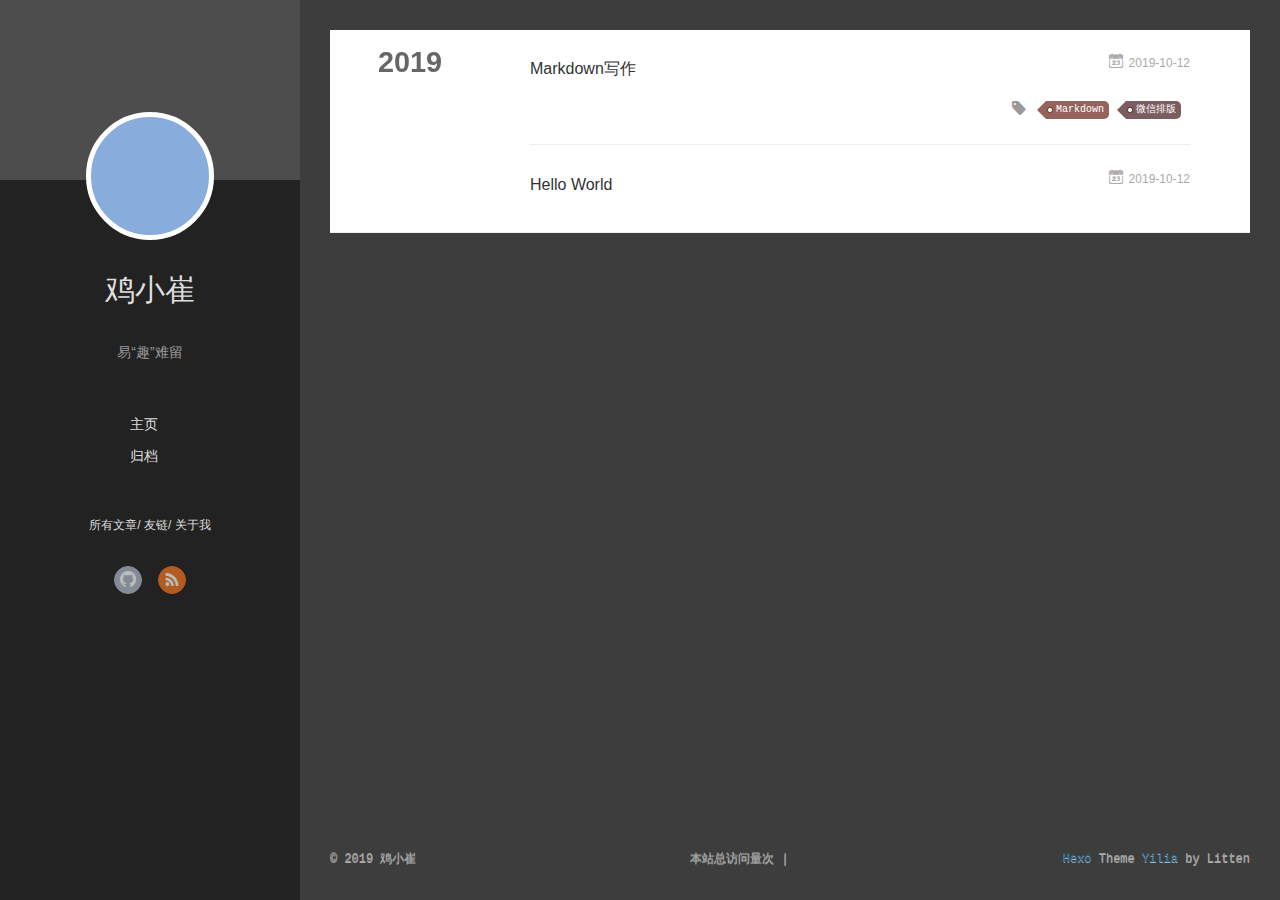
==== archives/index.html @ 3b6b0935 "Site updated: 2019-10-13 18:03:36" ====
<!DOCTYPE html>
<html>
<head><meta name="generator" content="Hexo 3.9.0">
  <meta charset="utf-8">
  
  <meta name="renderer" content="webkit">
  <meta http-equiv="X-UA-Compatible" content="IE=edge">
  <link rel="dns-prefetch" href="//xiaoji.me">
  <title>Archives | 鸡小崔&#39;s Blog</title>
  <meta name="viewport" content="width=device-width, initial-scale=1, maximum-scale=1">
  <meta name="description" content="暂无">
<meta name="keywords" content="暂无">
<meta property="og:type" content="website">
<meta property="og:title" content="鸡小崔&#39;s Blog">
<meta property="og:url" content="//xiaoji.me/archives/index.html">
<meta property="og:site_name" content="鸡小崔&#39;s Blog">
<meta property="og:description" content="暂无">
<meta property="og:locale" content="default">
<meta name="twitter:card" content="summary">
<meta name="twitter:title" content="鸡小崔&#39;s Blog">
<meta name="twitter:description" content="暂无">
  
    <link rel="alternative" href="/atom.xml" title="鸡小崔&#39;s Blog" type="application/atom+xml">
  
  
    <link rel="icon" href="/favicon.png">
  
  <link rel="stylesheet" type="text/css" href="/./main.0cf68a.css">
  <style type="text/css">
  
    #container.show {
      background: linear-gradient(45deg,#dedede,#222);
    }
  </style>
  

  

</head>
</html>
<body>
  <div id="container" q-class="show:isCtnShow">
    <canvas id="anm-canvas" class="anm-canvas"></canvas>
    <div class="left-col" q-class="show:isShow">
      
<div class="overlay" style="background: #4d4d4d"></div>
<div class="intrude-less">
	<header id="header" class="inner">
		<a href="/" class="profilepic">
			<img src="" class="js-avatar">
		</a>
		<hgroup>
		  <h1 class="header-author"><a href="/">鸡小崔</a></h1>
		</hgroup>
		
		<p class="header-subtitle">易“趣”难留</p>
		

		<nav class="header-menu">
			<ul>
			
				<li><a href="/">主页</a></li>
	        
				<li><a href="/archives/index.html">归档</a></li>
	        
			</ul>
		</nav>
		<nav class="header-smart-menu">
    		
    			
    			<a q-on="click: openSlider(e, 'innerArchive')" href="javascript:void(0)">所有文章</a>
    			
            
    			
    			<a q-on="click: openSlider(e, 'friends')" href="javascript:void(0)">友链</a>
    			
            
    			
    			<a q-on="click: openSlider(e, 'aboutme')" href="javascript:void(0)">关于我</a>
    			
            
		</nav>
		<nav class="header-nav">
			<div class="social">
				
					<a class="github" target="_blank" href="#" title="github"><i class="icon-github"></i></a>
		        
					<a class="rss" target="_blank" href="#" title="rss"><i class="icon-rss"></i></a>
		        
			</div>
		</nav>
	</header>		
</div>

    </div>
    <div class="mid-col" q-class="show:isShow,hide:isShow|isFalse">
      
<nav id="mobile-nav">
  	<div class="overlay js-overlay" style="background: #4d4d4d"></div>
	<div class="btnctn js-mobile-btnctn">
  		<div class="slider-trigger list" q-on="click: openSlider(e)"><i class="icon icon-sort"></i></div>
	</div>
	<div class="intrude-less">
		<header id="header" class="inner">
			<div class="profilepic">
				<img src="" class="js-avatar">
			</div>
			<hgroup>
			  <h1 class="header-author js-header-author">鸡小崔</h1>
			</hgroup>
			
			<p class="header-subtitle"><i class="icon icon-quo-left"></i>易“趣”难留<i class="icon icon-quo-right"></i></p>
			
			
			
				
			
				
			
			
			
			<nav class="header-nav">
				<div class="social">
					
						<a class="github" target="_blank" href="#" title="github"><i class="icon-github"></i></a>
			        
						<a class="rss" target="_blank" href="#" title="rss"><i class="icon-rss"></i></a>
			        
				</div>
			</nav>

			<nav class="header-menu js-header-menu">
				<ul style="width: 50%">
				
				
					<li style="width: 50%"><a href="/">主页</a></li>
		        
					<li style="width: 50%"><a href="/archives/index.html">归档</a></li>
		        
				</ul>
			</nav>
		</header>				
	</div>
	<div class="mobile-mask" style="display:none" q-show="isShow"></div>
</nav>

      <div id="wrapper" class="body-wrap">
        <div class="menu-l">
          <div class="canvas-wrap">
            <canvas data-colors="#eaeaea" data-sectionHeight="100" data-contentId="js-content" id="myCanvas1" class="anm-canvas"></canvas>
          </div>
          <div id="js-content" class="content-ll">
            
  
  
    
    
      
      
      <section class="archives-wrap">
        <div class="archive-year-wrap">
          <a href="/archives/2019" class="archive-year">2019</a>
        </div>
        <div class="archives">
    
    <article class="archive-article archive-type-post">
  <div class="archive-article-inner">
    <header class="archive-article-header">
      	<div class="article-meta">
	      	
<a href="/2019/10/12/Markdown写作/" class="archive-article-date">
  	<time datetime="2019-10-12T04:28:32.000Z" itemprop="datePublished"><i class="icon-calendar icon"></i>2019-10-12</time>
</a>
        </div>
    	 
  
    <h1 itemprop="name">
      <a class="archive-article-title" href="/2019/10/12/Markdown写作/">Markdown写作</a>
    </h1>
  

        <div class="article-info info-on-right">
          
	<div class="article-tag tagcloud">
		<i class="icon-price-tags icon"></i>
		<ul class="article-tag-list">
			 
        		<li class="article-tag-list-item">
        			<a href="javascript:void(0)" class="js-tag article-tag-list-link color4">Markdown</a>
        		</li>
      		 
        		<li class="article-tag-list-item">
        			<a href="javascript:void(0)" class="js-tag article-tag-list-link color5">微信排版</a>
        		</li>
      		
		</ul>
	</div>

          

        </div>
        <div class="clearfix"></div>
    </header>
  </div>
</article>
  
    
    
    <article class="archive-article archive-type-post">
  <div class="archive-article-inner">
    <header class="archive-article-header">
      	<div class="article-meta">
	      	
<a href="/2019/10/12/hello-world/" class="archive-article-date">
  	<time datetime="2019-10-12T03:59:13.457Z" itemprop="datePublished"><i class="icon-calendar icon"></i>2019-10-12</time>
</a>
        </div>
    	 
  
    <h1 itemprop="name">
      <a class="archive-article-title" href="/2019/10/12/hello-world/">Hello World</a>
    </h1>
  

        <div class="article-info info-on-right">
          
          

        </div>
        <div class="clearfix"></div>
    </header>
  </div>
</article>
  
  
    </div></section>
  

    


          </div>
        </div>
      </div>
      <footer id="footer">
  <div class="outer">
    <div id="footer-info">
    	<div class="footer-left">
    		&copy; 2019 鸡小崔
    	</div>
      	<div class="footer-right">
      		<a href="http://hexo.io/" target="_blank">Hexo</a>  Theme <a href="https://github.com/litten/hexo-theme-yilia" target="_blank">Yilia</a> by Litten
      	</div>
    </div>
  </div>
  
        <!-- 不蒜子统计 -->
        <span id="busuanzi_container_site_pv">
                本站总访问量<span id="busuanzi_value_site_pv"></span>次
        </span>
        <span class="post-meta-divider">|</span>
        <span id="busuanzi_container_site_uv" style='display:none'>
                本站访客数<span id="busuanzi_value_site_uv"></span>人
        </span>
        <script async src="//busuanzi.ibruce.info/busuanzi/2.3/busuanzi.pure.mini.js"></script>
  
</footer>


    </div>
    <script>
	var yiliaConfig = {
		mathjax: ture,
		isHome: false,
		isPost: false,
		isArchive: true,
		isTag: false,
		isCategory: false,
		open_in_new: false,
		toc_hide_index: true,
		root: "/",
		innerArchive: true,
		showTags: false
	}
</script>

<script>!function(t){function n(e){if(r[e])return r[e].exports;var i=r[e]={exports:{},id:e,loaded:!1};return t[e].call(i.exports,i,i.exports,n),i.loaded=!0,i.exports}var r={};n.m=t,n.c=r,n.p="./",n(0)}([function(t,n,r){r(195),t.exports=r(191)},function(t,n,r){var e=r(3),i=r(52),o=r(27),u=r(28),c=r(53),f="prototype",a=function(t,n,r){var s,l,h,v,p=t&a.F,d=t&a.G,y=t&a.S,g=t&a.P,b=t&a.B,m=d?e:y?e[n]||(e[n]={}):(e[n]||{})[f],x=d?i:i[n]||(i[n]={}),w=x[f]||(x[f]={});d&&(r=n);for(s in r)l=!p&&m&&void 0!==m[s],h=(l?m:r)[s],v=b&&l?c(h,e):g&&"function"==typeof h?c(Function.call,h):h,m&&u(m,s,h,t&a.U),x[s]!=h&&o(x,s,v),g&&w[s]!=h&&(w[s]=h)};e.core=i,a.F=1,a.G=2,a.S=4,a.P=8,a.B=16,a.W=32,a.U=64,a.R=128,t.exports=a},function(t,n,r){var e=r(6);t.exports=function(t){if(!e(t))throw TypeError(t+" is not an object!");return t}},function(t,n){var r=t.exports="undefined"!=typeof window&&window.Math==Math?window:"undefined"!=typeof self&&self.Math==Math?self:Function("return this")();"number"==typeof __g&&(__g=r)},function(t,n){t.exports=function(t){try{return!!t()}catch(t){return!0}}},function(t,n){var r=t.exports="undefined"!=typeof window&&window.Math==Math?window:"undefined"!=typeof self&&self.Math==Math?self:Function("return this")();"number"==typeof __g&&(__g=r)},function(t,n){t.exports=function(t){return"object"==typeof t?null!==t:"function"==typeof t}},function(t,n,r){var e=r(126)("wks"),i=r(76),o=r(3).Symbol,u="function"==typeof o;(t.exports=function(t){return e[t]||(e[t]=u&&o[t]||(u?o:i)("Symbol."+t))}).store=e},function(t,n){var r={}.hasOwnProperty;t.exports=function(t,n){return r.call(t,n)}},function(t,n,r){var e=r(94),i=r(33);t.exports=function(t){return e(i(t))}},function(t,n,r){t.exports=!r(4)(function(){return 7!=Object.defineProperty({},"a",{get:function(){return 7}}).a})},function(t,n,r){var e=r(2),i=r(167),o=r(50),u=Object.defineProperty;n.f=r(10)?Object.defineProperty:function(t,n,r){if(e(t),n=o(n,!0),e(r),i)try{return u(t,n,r)}catch(t){}if("get"in r||"set"in r)throw TypeError("Accessors not supported!");return"value"in r&&(t[n]=r.value),t}},function(t,n,r){t.exports=!r(18)(function(){return 7!=Object.defineProperty({},"a",{get:function(){return 7}}).a})},function(t,n,r){var e=r(14),i=r(22);t.exports=r(12)?function(t,n,r){return e.f(t,n,i(1,r))}:function(t,n,r){return t[n]=r,t}},function(t,n,r){var e=r(20),i=r(58),o=r(42),u=Object.defineProperty;n.f=r(12)?Object.defineProperty:function(t,n,r){if(e(t),n=o(n,!0),e(r),i)try{return u(t,n,r)}catch(t){}if("get"in r||"set"in r)throw TypeError("Accessors not supported!");return"value"in r&&(t[n]=r.value),t}},function(t,n,r){var e=r(40)("wks"),i=r(23),o=r(5).Symbol,u="function"==typeof o;(t.exports=function(t){return e[t]||(e[t]=u&&o[t]||(u?o:i)("Symbol."+t))}).store=e},function(t,n,r){var e=r(67),i=Math.min;t.exports=function(t){return t>0?i(e(t),9007199254740991):0}},function(t,n,r){var e=r(46);t.exports=function(t){return Object(e(t))}},function(t,n){t.exports=function(t){try{return!!t()}catch(t){return!0}}},function(t,n,r){var e=r(63),i=r(34);t.exports=Object.keys||function(t){return e(t,i)}},function(t,n,r){var e=r(21);t.exports=function(t){if(!e(t))throw TypeError(t+" is not an object!");return t}},function(t,n){t.exports=function(t){return"object"==typeof t?null!==t:"function"==typeof t}},function(t,n){t.exports=function(t,n){return{enumerable:!(1&t),configurable:!(2&t),writable:!(4&t),value:n}}},function(t,n){var r=0,e=Math.random();t.exports=function(t){return"Symbol(".concat(void 0===t?"":t,")_",(++r+e).toString(36))}},function(t,n){var r={}.hasOwnProperty;t.exports=function(t,n){return r.call(t,n)}},function(t,n){var r=t.exports={version:"2.4.0"};"number"==typeof __e&&(__e=r)},function(t,n){t.exports=function(t){if("function"!=typeof t)throw TypeError(t+" is not a function!");return t}},function(t,n,r){var e=r(11),i=r(66);t.exports=r(10)?function(t,n,r){return e.f(t,n,i(1,r))}:function(t,n,r){return t[n]=r,t}},function(t,n,r){var e=r(3),i=r(27),o=r(24),u=r(76)("src"),c="toString",f=Function[c],a=(""+f).split(c);r(52).inspectSource=function(t){return f.call(t)},(t.exports=function(t,n,r,c){var f="function"==typeof r;f&&(o(r,"name")||i(r,"name",n)),t[n]!==r&&(f&&(o(r,u)||i(r,u,t[n]?""+t[n]:a.join(String(n)))),t===e?t[n]=r:c?t[n]?t[n]=r:i(t,n,r):(delete t[n],i(t,n,r)))})(Function.prototype,c,function(){return"function"==typeof this&&this[u]||f.call(this)})},function(t,n,r){var e=r(1),i=r(4),o=r(46),u=function(t,n,r,e){var i=String(o(t)),u="<"+n;return""!==r&&(u+=" "+r+'="'+String(e).replace(/"/g,"&quot;")+'"'),u+">"+i+"</"+n+">"};t.exports=function(t,n){var r={};r[t]=n(u),e(e.P+e.F*i(function(){var n=""[t]('"');return n!==n.toLowerCase()||n.split('"').length>3}),"String",r)}},function(t,n,r){var e=r(115),i=r(46);t.exports=function(t){return e(i(t))}},function(t,n,r){var e=r(116),i=r(66),o=r(30),u=r(50),c=r(24),f=r(167),a=Object.getOwnPropertyDescriptor;n.f=r(10)?a:function(t,n){if(t=o(t),n=u(n,!0),f)try{return a(t,n)}catch(t){}if(c(t,n))return i(!e.f.call(t,n),t[n])}},function(t,n,r){var e=r(24),i=r(17),o=r(145)("IE_PROTO"),u=Object.prototype;t.exports=Object.getPrototypeOf||function(t){return t=i(t),e(t,o)?t[o]:"function"==typeof t.constructor&&t instanceof t.constructor?t.constructor.prototype:t instanceof Object?u:null}},function(t,n){t.exports=function(t){if(void 0==t)throw TypeError("Can't call method on  "+t);return t}},function(t,n){t.exports="constructor,hasOwnProperty,isPrototypeOf,propertyIsEnumerable,toLocaleString,toString,valueOf".split(",")},function(t,n){t.exports={}},function(t,n){t.exports=!0},function(t,n){n.f={}.propertyIsEnumerable},function(t,n,r){var e=r(14).f,i=r(8),o=r(15)("toStringTag");t.exports=function(t,n,r){t&&!i(t=r?t:t.prototype,o)&&e(t,o,{configurable:!0,value:n})}},function(t,n,r){var e=r(40)("keys"),i=r(23);t.exports=function(t){return e[t]||(e[t]=i(t))}},function(t,n,r){var e=r(5),i="__core-js_shared__",o=e[i]||(e[i]={});t.exports=function(t){return o[t]||(o[t]={})}},function(t,n){var r=Math.ceil,e=Math.floor;t.exports=function(t){return isNaN(t=+t)?0:(t>0?e:r)(t)}},function(t,n,r){var e=r(21);t.exports=function(t,n){if(!e(t))return t;var r,i;if(n&&"function"==typeof(r=t.toString)&&!e(i=r.call(t)))return i;if("function"==typeof(r=t.valueOf)&&!e(i=r.call(t)))return i;if(!n&&"function"==typeof(r=t.toString)&&!e(i=r.call(t)))return i;throw TypeError("Can't convert object to primitive value")}},function(t,n,r){var e=r(5),i=r(25),o=r(36),u=r(44),c=r(14).f;t.exports=function(t){var n=i.Symbol||(i.Symbol=o?{}:e.Symbol||{});"_"==t.charAt(0)||t in n||c(n,t,{value:u.f(t)})}},function(t,n,r){n.f=r(15)},function(t,n){var r={}.toString;t.exports=function(t){return r.call(t).slice(8,-1)}},function(t,n){t.exports=function(t){if(void 0==t)throw TypeError("Can't call method on  "+t);return t}},function(t,n,r){var e=r(4);t.exports=function(t,n){return!!t&&e(function(){n?t.call(null,function(){},1):t.call(null)})}},function(t,n,r){var e=r(53),i=r(115),o=r(17),u=r(16),c=r(203);t.exports=function(t,n){var r=1==t,f=2==t,a=3==t,s=4==t,l=6==t,h=5==t||l,v=n||c;return function(n,c,p){for(var d,y,g=o(n),b=i(g),m=e(c,p,3),x=u(b.length),w=0,S=r?v(n,x):f?v(n,0):void 0;x>w;w++)if((h||w in b)&&(d=b[w],y=m(d,w,g),t))if(r)S[w]=y;else if(y)switch(t){case 3:return!0;case 5:return d;case 6:return w;case 2:S.push(d)}else if(s)return!1;return l?-1:a||s?s:S}}},function(t,n,r){var e=r(1),i=r(52),o=r(4);t.exports=function(t,n){var r=(i.Object||{})[t]||Object[t],u={};u[t]=n(r),e(e.S+e.F*o(function(){r(1)}),"Object",u)}},function(t,n,r){var e=r(6);t.exports=function(t,n){if(!e(t))return t;var r,i;if(n&&"function"==typeof(r=t.toString)&&!e(i=r.call(t)))return i;if("function"==typeof(r=t.valueOf)&&!e(i=r.call(t)))return i;if(!n&&"function"==typeof(r=t.toString)&&!e(i=r.call(t)))return i;throw TypeError("Can't convert object to primitive value")}},function(t,n,r){var e=r(5),i=r(25),o=r(91),u=r(13),c="prototype",f=function(t,n,r){var a,s,l,h=t&f.F,v=t&f.G,p=t&f.S,d=t&f.P,y=t&f.B,g=t&f.W,b=v?i:i[n]||(i[n]={}),m=b[c],x=v?e:p?e[n]:(e[n]||{})[c];v&&(r=n);for(a in r)(s=!h&&x&&void 0!==x[a])&&a in b||(l=s?x[a]:r[a],b[a]=v&&"function"!=typeof x[a]?r[a]:y&&s?o(l,e):g&&x[a]==l?function(t){var n=function(n,r,e){if(this instanceof t){switch(arguments.length){case 0:return new t;case 1:return new t(n);case 2:return new t(n,r)}return new t(n,r,e)}return t.apply(this,arguments)};return n[c]=t[c],n}(l):d&&"function"==typeof l?o(Function.call,l):l,d&&((b.virtual||(b.virtual={}))[a]=l,t&f.R&&m&&!m[a]&&u(m,a,l)))};f.F=1,f.G=2,f.S=4,f.P=8,f.B=16,f.W=32,f.U=64,f.R=128,t.exports=f},function(t,n){var r=t.exports={version:"2.4.0"};"number"==typeof __e&&(__e=r)},function(t,n,r){var e=r(26);t.exports=function(t,n,r){if(e(t),void 0===n)return t;switch(r){case 1:return function(r){return t.call(n,r)};case 2:return function(r,e){return t.call(n,r,e)};case 3:return function(r,e,i){return t.call(n,r,e,i)}}return function(){return t.apply(n,arguments)}}},function(t,n,r){var e=r(183),i=r(1),o=r(126)("metadata"),u=o.store||(o.store=new(r(186))),c=function(t,n,r){var i=u.get(t);if(!i){if(!r)return;u.set(t,i=new e)}var o=i.get(n);if(!o){if(!r)return;i.set(n,o=new e)}return o},f=function(t,n,r){var e=c(n,r,!1);return void 0!==e&&e.has(t)},a=function(t,n,r){var e=c(n,r,!1);return void 0===e?void 0:e.get(t)},s=function(t,n,r,e){c(r,e,!0).set(t,n)},l=function(t,n){var r=c(t,n,!1),e=[];return r&&r.forEach(function(t,n){e.push(n)}),e},h=function(t){return void 0===t||"symbol"==typeof t?t:String(t)},v=function(t){i(i.S,"Reflect",t)};t.exports={store:u,map:c,has:f,get:a,set:s,keys:l,key:h,exp:v}},function(t,n,r){"use strict";if(r(10)){var e=r(69),i=r(3),o=r(4),u=r(1),c=r(127),f=r(152),a=r(53),s=r(68),l=r(66),h=r(27),v=r(73),p=r(67),d=r(16),y=r(75),g=r(50),b=r(24),m=r(180),x=r(114),w=r(6),S=r(17),_=r(137),O=r(70),E=r(32),P=r(71).f,j=r(154),F=r(76),M=r(7),A=r(48),N=r(117),T=r(146),I=r(155),k=r(80),L=r(123),R=r(74),C=r(130),D=r(160),U=r(11),W=r(31),G=U.f,B=W.f,V=i.RangeError,z=i.TypeError,q=i.Uint8Array,K="ArrayBuffer",J="Shared"+K,Y="BYTES_PER_ELEMENT",H="prototype",$=Array[H],X=f.ArrayBuffer,Q=f.DataView,Z=A(0),tt=A(2),nt=A(3),rt=A(4),et=A(5),it=A(6),ot=N(!0),ut=N(!1),ct=I.values,ft=I.keys,at=I.entries,st=$.lastIndexOf,lt=$.reduce,ht=$.reduceRight,vt=$.join,pt=$.sort,dt=$.slice,yt=$.toString,gt=$.toLocaleString,bt=M("iterator"),mt=M("toStringTag"),xt=F("typed_constructor"),wt=F("def_constructor"),St=c.CONSTR,_t=c.TYPED,Ot=c.VIEW,Et="Wrong length!",Pt=A(1,function(t,n){return Tt(T(t,t[wt]),n)}),jt=o(function(){return 1===new q(new Uint16Array([1]).buffer)[0]}),Ft=!!q&&!!q[H].set&&o(function(){new q(1).set({})}),Mt=function(t,n){if(void 0===t)throw z(Et);var r=+t,e=d(t);if(n&&!m(r,e))throw V(Et);return e},At=function(t,n){var r=p(t);if(r<0||r%n)throw V("Wrong offset!");return r},Nt=function(t){if(w(t)&&_t in t)return t;throw z(t+" is not a typed array!")},Tt=function(t,n){if(!(w(t)&&xt in t))throw z("It is not a typed array constructor!");return new t(n)},It=function(t,n){return kt(T(t,t[wt]),n)},kt=function(t,n){for(var r=0,e=n.length,i=Tt(t,e);e>r;)i[r]=n[r++];return i},Lt=function(t,n,r){G(t,n,{get:function(){return this._d[r]}})},Rt=function(t){var n,r,e,i,o,u,c=S(t),f=arguments.length,s=f>1?arguments[1]:void 0,l=void 0!==s,h=j(c);if(void 0!=h&&!_(h)){for(u=h.call(c),e=[],n=0;!(o=u.next()).done;n++)e.push(o.value);c=e}for(l&&f>2&&(s=a(s,arguments[2],2)),n=0,r=d(c.length),i=Tt(this,r);r>n;n++)i[n]=l?s(c[n],n):c[n];return i},Ct=function(){for(var t=0,n=arguments.length,r=Tt(this,n);n>t;)r[t]=arguments[t++];return r},Dt=!!q&&o(function(){gt.call(new q(1))}),Ut=function(){return gt.apply(Dt?dt.call(Nt(this)):Nt(this),arguments)},Wt={copyWithin:function(t,n){return D.call(Nt(this),t,n,arguments.length>2?arguments[2]:void 0)},every:function(t){return rt(Nt(this),t,arguments.length>1?arguments[1]:void 0)},fill:function(t){return C.apply(Nt(this),arguments)},filter:function(t){return It(this,tt(Nt(this),t,arguments.length>1?arguments[1]:void 0))},find:function(t){return et(Nt(this),t,arguments.length>1?arguments[1]:void 0)},findIndex:function(t){return it(Nt(this),t,arguments.length>1?arguments[1]:void 0)},forEach:function(t){Z(Nt(this),t,arguments.length>1?arguments[1]:void 0)},indexOf:function(t){return ut(Nt(this),t,arguments.length>1?arguments[1]:void 0)},includes:function(t){return ot(Nt(this),t,arguments.length>1?arguments[1]:void 0)},join:function(t){return vt.apply(Nt(this),arguments)},lastIndexOf:function(t){return st.apply(Nt(this),arguments)},map:function(t){return Pt(Nt(this),t,arguments.length>1?arguments[1]:void 0)},reduce:function(t){return lt.apply(Nt(this),arguments)},reduceRight:function(t){return ht.apply(Nt(this),arguments)},reverse:function(){for(var t,n=this,r=Nt(n).length,e=Math.floor(r/2),i=0;i<e;)t=n[i],n[i++]=n[--r],n[r]=t;return n},some:function(t){return nt(Nt(this),t,arguments.length>1?arguments[1]:void 0)},sort:function(t){return pt.call(Nt(this),t)},subarray:function(t,n){var r=Nt(this),e=r.length,i=y(t,e);return new(T(r,r[wt]))(r.buffer,r.byteOffset+i*r.BYTES_PER_ELEMENT,d((void 0===n?e:y(n,e))-i))}},Gt=function(t,n){return It(this,dt.call(Nt(this),t,n))},Bt=function(t){Nt(this);var n=At(arguments[1],1),r=this.length,e=S(t),i=d(e.length),o=0;if(i+n>r)throw V(Et);for(;o<i;)this[n+o]=e[o++]},Vt={entries:function(){return at.call(Nt(this))},keys:function(){return ft.call(Nt(this))},values:function(){return ct.call(Nt(this))}},zt=function(t,n){return w(t)&&t[_t]&&"symbol"!=typeof n&&n in t&&String(+n)==String(n)},qt=function(t,n){return zt(t,n=g(n,!0))?l(2,t[n]):B(t,n)},Kt=function(t,n,r){return!(zt(t,n=g(n,!0))&&w(r)&&b(r,"value"))||b(r,"get")||b(r,"set")||r.configurable||b(r,"writable")&&!r.writable||b(r,"enumerable")&&!r.enumerable?G(t,n,r):(t[n]=r.value,t)};St||(W.f=qt,U.f=Kt),u(u.S+u.F*!St,"Object",{getOwnPropertyDescriptor:qt,defineProperty:Kt}),o(function(){yt.call({})})&&(yt=gt=function(){return vt.call(this)});var Jt=v({},Wt);v(Jt,Vt),h(Jt,bt,Vt.values),v(Jt,{slice:Gt,set:Bt,constructor:function(){},toString:yt,toLocaleString:Ut}),Lt(Jt,"buffer","b"),Lt(Jt,"byteOffset","o"),Lt(Jt,"byteLength","l"),Lt(Jt,"length","e"),G(Jt,mt,{get:function(){return this[_t]}}),t.exports=function(t,n,r,f){f=!!f;var a=t+(f?"Clamped":"")+"Array",l="Uint8Array"!=a,v="get"+t,p="set"+t,y=i[a],g=y||{},b=y&&E(y),m=!y||!c.ABV,S={},_=y&&y[H],j=function(t,r){var e=t._d;return e.v[v](r*n+e.o,jt)},F=function(t,r,e){var i=t._d;f&&(e=(e=Math.round(e))<0?0:e>255?255:255&e),i.v[p](r*n+i.o,e,jt)},M=function(t,n){G(t,n,{get:function(){return j(this,n)},set:function(t){return F(this,n,t)},enumerable:!0})};m?(y=r(function(t,r,e,i){s(t,y,a,"_d");var o,u,c,f,l=0,v=0;if(w(r)){if(!(r instanceof X||(f=x(r))==K||f==J))return _t in r?kt(y,r):Rt.call(y,r);o=r,v=At(e,n);var p=r.byteLength;if(void 0===i){if(p%n)throw V(Et);if((u=p-v)<0)throw V(Et)}else if((u=d(i)*n)+v>p)throw V(Et);c=u/n}else c=Mt(r,!0),u=c*n,o=new X(u);for(h(t,"_d",{b:o,o:v,l:u,e:c,v:new Q(o)});l<c;)M(t,l++)}),_=y[H]=O(Jt),h(_,"constructor",y)):L(function(t){new y(null),new y(t)},!0)||(y=r(function(t,r,e,i){s(t,y,a);var o;return w(r)?r instanceof X||(o=x(r))==K||o==J?void 0!==i?new g(r,At(e,n),i):void 0!==e?new g(r,At(e,n)):new g(r):_t in r?kt(y,r):Rt.call(y,r):new g(Mt(r,l))}),Z(b!==Function.prototype?P(g).concat(P(b)):P(g),function(t){t in y||h(y,t,g[t])}),y[H]=_,e||(_.constructor=y));var A=_[bt],N=!!A&&("values"==A.name||void 0==A.name),T=Vt.values;h(y,xt,!0),h(_,_t,a),h(_,Ot,!0),h(_,wt,y),(f?new y(1)[mt]==a:mt in _)||G(_,mt,{get:function(){return a}}),S[a]=y,u(u.G+u.W+u.F*(y!=g),S),u(u.S,a,{BYTES_PER_ELEMENT:n,from:Rt,of:Ct}),Y in _||h(_,Y,n),u(u.P,a,Wt),R(a),u(u.P+u.F*Ft,a,{set:Bt}),u(u.P+u.F*!N,a,Vt),u(u.P+u.F*(_.toString!=yt),a,{toString:yt}),u(u.P+u.F*o(function(){new y(1).slice()}),a,{slice:Gt}),u(u.P+u.F*(o(function(){return[1,2].toLocaleString()!=new y([1,2]).toLocaleString()})||!o(function(){_.toLocaleString.call([1,2])})),a,{toLocaleString:Ut}),k[a]=N?A:T,e||N||h(_,bt,T)}}else t.exports=function(){}},function(t,n){var r={}.toString;t.exports=function(t){return r.call(t).slice(8,-1)}},function(t,n,r){var e=r(21),i=r(5).document,o=e(i)&&e(i.createElement);t.exports=function(t){return o?i.createElement(t):{}}},function(t,n,r){t.exports=!r(12)&&!r(18)(function(){return 7!=Object.defineProperty(r(57)("div"),"a",{get:function(){return 7}}).a})},function(t,n,r){"use strict";var e=r(36),i=r(51),o=r(64),u=r(13),c=r(8),f=r(35),a=r(96),s=r(38),l=r(103),h=r(15)("iterator"),v=!([].keys&&"next"in[].keys()),p="keys",d="values",y=function(){return this};t.exports=function(t,n,r,g,b,m,x){a(r,n,g);var w,S,_,O=function(t){if(!v&&t in F)return F[t];switch(t){case p:case d:return function(){return new r(this,t)}}return function(){return new r(this,t)}},E=n+" Iterator",P=b==d,j=!1,F=t.prototype,M=F[h]||F["@@iterator"]||b&&F[b],A=M||O(b),N=b?P?O("entries"):A:void 0,T="Array"==n?F.entries||M:M;if(T&&(_=l(T.call(new t)))!==Object.prototype&&(s(_,E,!0),e||c(_,h)||u(_,h,y)),P&&M&&M.name!==d&&(j=!0,A=function(){return M.call(this)}),e&&!x||!v&&!j&&F[h]||u(F,h,A),f[n]=A,f[E]=y,b)if(w={values:P?A:O(d),keys:m?A:O(p),entries:N},x)for(S in w)S in F||o(F,S,w[S]);else i(i.P+i.F*(v||j),n,w);return w}},function(t,n,r){var e=r(20),i=r(100),o=r(34),u=r(39)("IE_PROTO"),c=function(){},f="prototype",a=function(){var t,n=r(57)("iframe"),e=o.length;for(n.style.display="none",r(93).appendChild(n),n.src="javascript:",t=n.contentWindow.document,t.open(),t.write("<script>document.F=Object<\/script>"),t.close(),a=t.F;e--;)delete a[f][o[e]];return a()};t.exports=Object.create||function(t,n){var r;return null!==t?(c[f]=e(t),r=new c,c[f]=null,r[u]=t):r=a(),void 0===n?r:i(r,n)}},function(t,n,r){var e=r(63),i=r(34).concat("length","prototype");n.f=Object.getOwnPropertyNames||function(t){return e(t,i)}},function(t,n){n.f=Object.getOwnPropertySymbols},function(t,n,r){var e=r(8),i=r(9),o=r(90)(!1),u=r(39)("IE_PROTO");t.exports=function(t,n){var r,c=i(t),f=0,a=[];for(r in c)r!=u&&e(c,r)&&a.push(r);for(;n.length>f;)e(c,r=n[f++])&&(~o(a,r)||a.push(r));return a}},function(t,n,r){t.exports=r(13)},function(t,n,r){var e=r(76)("meta"),i=r(6),o=r(24),u=r(11).f,c=0,f=Object.isExtensible||function(){return!0},a=!r(4)(function(){return f(Object.preventExtensions({}))}),s=function(t){u(t,e,{value:{i:"O"+ ++c,w:{}}})},l=function(t,n){if(!i(t))return"symbol"==typeof t?t:("string"==typeof t?"S":"P")+t;if(!o(t,e)){if(!f(t))return"F";if(!n)return"E";s(t)}return t[e].i},h=function(t,n){if(!o(t,e)){if(!f(t))return!0;if(!n)return!1;s(t)}return t[e].w},v=function(t){return a&&p.NEED&&f(t)&&!o(t,e)&&s(t),t},p=t.exports={KEY:e,NEED:!1,fastKey:l,getWeak:h,onFreeze:v}},function(t,n){t.exports=function(t,n){return{enumerable:!(1&t),configurable:!(2&t),writable:!(4&t),value:n}}},function(t,n){var r=Math.ceil,e=Math.floor;t.exports=function(t){return isNaN(t=+t)?0:(t>0?e:r)(t)}},function(t,n){t.exports=function(t,n,r,e){if(!(t instanceof n)||void 0!==e&&e in t)throw TypeError(r+": incorrect invocation!");return t}},function(t,n){t.exports=!1},function(t,n,r){var e=r(2),i=r(173),o=r(133),u=r(145)("IE_PROTO"),c=function(){},f="prototype",a=function(){var t,n=r(132)("iframe"),e=o.length;for(n.style.display="none",r(135).appendChild(n),n.src="javascript:",t=n.contentWindow.document,t.open(),t.write("<script>document.F=Object<\/script>"),t.close(),a=t.F;e--;)delete a[f][o[e]];return a()};t.exports=Object.create||function(t,n){var r;return null!==t?(c[f]=e(t),r=new c,c[f]=null,r[u]=t):r=a(),void 0===n?r:i(r,n)}},function(t,n,r){var e=r(175),i=r(133).concat("length","prototype");n.f=Object.getOwnPropertyNames||function(t){return e(t,i)}},function(t,n,r){var e=r(175),i=r(133);t.exports=Object.keys||function(t){return e(t,i)}},function(t,n,r){var e=r(28);t.exports=function(t,n,r){for(var i in n)e(t,i,n[i],r);return t}},function(t,n,r){"use strict";var e=r(3),i=r(11),o=r(10),u=r(7)("species");t.exports=function(t){var n=e[t];o&&n&&!n[u]&&i.f(n,u,{configurable:!0,get:function(){return this}})}},function(t,n,r){var e=r(67),i=Math.max,o=Math.min;t.exports=function(t,n){return t=e(t),t<0?i(t+n,0):o(t,n)}},function(t,n){var r=0,e=Math.random();t.exports=function(t){return"Symbol(".concat(void 0===t?"":t,")_",(++r+e).toString(36))}},function(t,n,r){var e=r(33);t.exports=function(t){return Object(e(t))}},function(t,n,r){var e=r(7)("unscopables"),i=Array.prototype;void 0==i[e]&&r(27)(i,e,{}),t.exports=function(t){i[e][t]=!0}},function(t,n,r){var e=r(53),i=r(169),o=r(137),u=r(2),c=r(16),f=r(154),a={},s={},n=t.exports=function(t,n,r,l,h){var v,p,d,y,g=h?function(){return t}:f(t),b=e(r,l,n?2:1),m=0;if("function"!=typeof g)throw TypeError(t+" is not iterable!");if(o(g)){for(v=c(t.length);v>m;m++)if((y=n?b(u(p=t[m])[0],p[1]):b(t[m]))===a||y===s)return y}else for(d=g.call(t);!(p=d.next()).done;)if((y=i(d,b,p.value,n))===a||y===s)return y};n.BREAK=a,n.RETURN=s},function(t,n){t.exports={}},function(t,n,r){var e=r(11).f,i=r(24),o=r(7)("toStringTag");t.exports=function(t,n,r){t&&!i(t=r?t:t.prototype,o)&&e(t,o,{configurable:!0,value:n})}},function(t,n,r){var e=r(1),i=r(46),o=r(4),u=r(150),c="["+u+"]",f="​",a=RegExp("^"+c+c+"*"),s=RegExp(c+c+"*$"),l=function(t,n,r){var i={},c=o(function(){return!!u[t]()||f[t]()!=f}),a=i[t]=c?n(h):u[t];r&&(i[r]=a),e(e.P+e.F*c,"String",i)},h=l.trim=function(t,n){return t=String(i(t)),1&n&&(t=t.replace(a,"")),2&n&&(t=t.replace(s,"")),t};t.exports=l},function(t,n,r){t.exports={default:r(86),__esModule:!0}},function(t,n,r){t.exports={default:r(87),__esModule:!0}},function(t,n,r){"use strict";function e(t){return t&&t.__esModule?t:{default:t}}n.__esModule=!0;var i=r(84),o=e(i),u=r(83),c=e(u),f="function"==typeof c.default&&"symbol"==typeof o.default?function(t){return typeof t}:function(t){return t&&"function"==typeof c.default&&t.constructor===c.default&&t!==c.default.prototype?"symbol":typeof t};n.default="function"==typeof c.default&&"symbol"===f(o.default)?function(t){return void 0===t?"undefined":f(t)}:function(t){return t&&"function"==typeof c.default&&t.constructor===c.default&&t!==c.default.prototype?"symbol":void 0===t?"undefined":f(t)}},function(t,n,r){r(110),r(108),r(111),r(112),t.exports=r(25).Symbol},function(t,n,r){r(109),r(113),t.exports=r(44).f("iterator")},function(t,n){t.exports=function(t){if("function"!=typeof t)throw TypeError(t+" is not a function!");return t}},function(t,n){t.exports=function(){}},function(t,n,r){var e=r(9),i=r(106),o=r(105);t.exports=function(t){return function(n,r,u){var c,f=e(n),a=i(f.length),s=o(u,a);if(t&&r!=r){for(;a>s;)if((c=f[s++])!=c)return!0}else for(;a>s;s++)if((t||s in f)&&f[s]===r)return t||s||0;return!t&&-1}}},function(t,n,r){var e=r(88);t.exports=function(t,n,r){if(e(t),void 0===n)return t;switch(r){case 1:return function(r){return t.call(n,r)};case 2:return function(r,e){return t.call(n,r,e)};case 3:return function(r,e,i){return t.call(n,r,e,i)}}return function(){return t.apply(n,arguments)}}},function(t,n,r){var e=r(19),i=r(62),o=r(37);t.exports=function(t){var n=e(t),r=i.f;if(r)for(var u,c=r(t),f=o.f,a=0;c.length>a;)f.call(t,u=c[a++])&&n.push(u);return n}},function(t,n,r){t.exports=r(5).document&&document.documentElement},function(t,n,r){var e=r(56);t.exports=Object("z").propertyIsEnumerable(0)?Object:function(t){return"String"==e(t)?t.split(""):Object(t)}},function(t,n,r){var e=r(56);t.exports=Array.isArray||function(t){return"Array"==e(t)}},function(t,n,r){"use strict";var e=r(60),i=r(22),o=r(38),u={};r(13)(u,r(15)("iterator"),function(){return this}),t.exports=function(t,n,r){t.prototype=e(u,{next:i(1,r)}),o(t,n+" Iterator")}},function(t,n){t.exports=function(t,n){return{value:n,done:!!t}}},function(t,n,r){var e=r(19),i=r(9);t.exports=function(t,n){for(var r,o=i(t),u=e(o),c=u.length,f=0;c>f;)if(o[r=u[f++]]===n)return r}},function(t,n,r){var e=r(23)("meta"),i=r(21),o=r(8),u=r(14).f,c=0,f=Object.isExtensible||function(){return!0},a=!r(18)(function(){return f(Object.preventExtensions({}))}),s=function(t){u(t,e,{value:{i:"O"+ ++c,w:{}}})},l=function(t,n){if(!i(t))return"symbol"==typeof t?t:("string"==typeof t?"S":"P")+t;if(!o(t,e)){if(!f(t))return"F";if(!n)return"E";s(t)}return t[e].i},h=function(t,n){if(!o(t,e)){if(!f(t))return!0;if(!n)return!1;s(t)}return t[e].w},v=function(t){return a&&p.NEED&&f(t)&&!o(t,e)&&s(t),t},p=t.exports={KEY:e,NEED:!1,fastKey:l,getWeak:h,onFreeze:v}},function(t,n,r){var e=r(14),i=r(20),o=r(19);t.exports=r(12)?Object.defineProperties:function(t,n){i(t);for(var r,u=o(n),c=u.length,f=0;c>f;)e.f(t,r=u[f++],n[r]);return t}},function(t,n,r){var e=r(37),i=r(22),o=r(9),u=r(42),c=r(8),f=r(58),a=Object.getOwnPropertyDescriptor;n.f=r(12)?a:function(t,n){if(t=o(t),n=u(n,!0),f)try{return a(t,n)}catch(t){}if(c(t,n))return i(!e.f.call(t,n),t[n])}},function(t,n,r){var e=r(9),i=r(61).f,o={}.toString,u="object"==typeof window&&window&&Object.getOwnPropertyNames?Object.getOwnPropertyNames(window):[],c=function(t){try{return i(t)}catch(t){return u.slice()}};t.exports.f=function(t){return u&&"[object Window]"==o.call(t)?c(t):i(e(t))}},function(t,n,r){var e=r(8),i=r(77),o=r(39)("IE_PROTO"),u=Object.prototype;t.exports=Object.getPrototypeOf||function(t){return t=i(t),e(t,o)?t[o]:"function"==typeof t.constructor&&t instanceof t.constructor?t.constructor.prototype:t instanceof Object?u:null}},function(t,n,r){var e=r(41),i=r(33);t.exports=function(t){return function(n,r){var o,u,c=String(i(n)),f=e(r),a=c.length;return f<0||f>=a?t?"":void 0:(o=c.charCodeAt(f),o<55296||o>56319||f+1===a||(u=c.charCodeAt(f+1))<56320||u>57343?t?c.charAt(f):o:t?c.slice(f,f+2):u-56320+(o-55296<<10)+65536)}}},function(t,n,r){var e=r(41),i=Math.max,o=Math.min;t.exports=function(t,n){return t=e(t),t<0?i(t+n,0):o(t,n)}},function(t,n,r){var e=r(41),i=Math.min;t.exports=function(t){return t>0?i(e(t),9007199254740991):0}},function(t,n,r){"use strict";var e=r(89),i=r(97),o=r(35),u=r(9);t.exports=r(59)(Array,"Array",function(t,n){this._t=u(t),this._i=0,this._k=n},function(){var t=this._t,n=this._k,r=this._i++;return!t||r>=t.length?(this._t=void 0,i(1)):"keys"==n?i(0,r):"values"==n?i(0,t[r]):i(0,[r,t[r]])},"values"),o.Arguments=o.Array,e("keys"),e("values"),e("entries")},function(t,n){},function(t,n,r){"use strict";var e=r(104)(!0);r(59)(String,"String",function(t){this._t=String(t),this._i=0},function(){var t,n=this._t,r=this._i;return r>=n.length?{value:void 0,done:!0}:(t=e(n,r),this._i+=t.length,{value:t,done:!1})})},function(t,n,r){"use strict";var e=r(5),i=r(8),o=r(12),u=r(51),c=r(64),f=r(99).KEY,a=r(18),s=r(40),l=r(38),h=r(23),v=r(15),p=r(44),d=r(43),y=r(98),g=r(92),b=r(95),m=r(20),x=r(9),w=r(42),S=r(22),_=r(60),O=r(102),E=r(101),P=r(14),j=r(19),F=E.f,M=P.f,A=O.f,N=e.Symbol,T=e.JSON,I=T&&T.stringify,k="prototype",L=v("_hidden"),R=v("toPrimitive"),C={}.propertyIsEnumerable,D=s("symbol-registry"),U=s("symbols"),W=s("op-symbols"),G=Object[k],B="function"==typeof N,V=e.QObject,z=!V||!V[k]||!V[k].findChild,q=o&&a(function(){return 7!=_(M({},"a",{get:function(){return M(this,"a",{value:7}).a}})).a})?function(t,n,r){var e=F(G,n);e&&delete G[n],M(t,n,r),e&&t!==G&&M(G,n,e)}:M,K=function(t){var n=U[t]=_(N[k]);return n._k=t,n},J=B&&"symbol"==typeof N.iterator?function(t){return"symbol"==typeof t}:function(t){return t instanceof N},Y=function(t,n,r){return t===G&&Y(W,n,r),m(t),n=w(n,!0),m(r),i(U,n)?(r.enumerable?(i(t,L)&&t[L][n]&&(t[L][n]=!1),r=_(r,{enumerable:S(0,!1)})):(i(t,L)||M(t,L,S(1,{})),t[L][n]=!0),q(t,n,r)):M(t,n,r)},H=function(t,n){m(t);for(var r,e=g(n=x(n)),i=0,o=e.length;o>i;)Y(t,r=e[i++],n[r]);return t},$=function(t,n){return void 0===n?_(t):H(_(t),n)},X=function(t){var n=C.call(this,t=w(t,!0));return!(this===G&&i(U,t)&&!i(W,t))&&(!(n||!i(this,t)||!i(U,t)||i(this,L)&&this[L][t])||n)},Q=function(t,n){if(t=x(t),n=w(n,!0),t!==G||!i(U,n)||i(W,n)){var r=F(t,n);return!r||!i(U,n)||i(t,L)&&t[L][n]||(r.enumerable=!0),r}},Z=function(t){for(var n,r=A(x(t)),e=[],o=0;r.length>o;)i(U,n=r[o++])||n==L||n==f||e.push(n);return e},tt=function(t){for(var n,r=t===G,e=A(r?W:x(t)),o=[],u=0;e.length>u;)!i(U,n=e[u++])||r&&!i(G,n)||o.push(U[n]);return o};B||(N=function(){if(this instanceof N)throw TypeError("Symbol is not a constructor!");var t=h(arguments.length>0?arguments[0]:void 0),n=function(r){this===G&&n.call(W,r),i(this,L)&&i(this[L],t)&&(this[L][t]=!1),q(this,t,S(1,r))};return o&&z&&q(G,t,{configurable:!0,set:n}),K(t)},c(N[k],"toString",function(){return this._k}),E.f=Q,P.f=Y,r(61).f=O.f=Z,r(37).f=X,r(62).f=tt,o&&!r(36)&&c(G,"propertyIsEnumerable",X,!0),p.f=function(t){return K(v(t))}),u(u.G+u.W+u.F*!B,{Symbol:N});for(var nt="hasInstance,isConcatSpreadable,iterator,match,replace,search,species,split,toPrimitive,toStringTag,unscopables".split(","),rt=0;nt.length>rt;)v(nt[rt++]);for(var nt=j(v.store),rt=0;nt.length>rt;)d(nt[rt++]);u(u.S+u.F*!B,"Symbol",{for:function(t){return i(D,t+="")?D[t]:D[t]=N(t)},keyFor:function(t){if(J(t))return y(D,t);throw TypeError(t+" is not a symbol!")},useSetter:function(){z=!0},useSimple:function(){z=!1}}),u(u.S+u.F*!B,"Object",{create:$,defineProperty:Y,defineProperties:H,getOwnPropertyDescriptor:Q,getOwnPropertyNames:Z,getOwnPropertySymbols:tt}),T&&u(u.S+u.F*(!B||a(function(){var t=N();return"[null]"!=I([t])||"{}"!=I({a:t})||"{}"!=I(Object(t))})),"JSON",{stringify:function(t){if(void 0!==t&&!J(t)){for(var n,r,e=[t],i=1;arguments.length>i;)e.push(arguments[i++]);return n=e[1],"function"==typeof n&&(r=n),!r&&b(n)||(n=function(t,n){if(r&&(n=r.call(this,t,n)),!J(n))return n}),e[1]=n,I.apply(T,e)}}}),N[k][R]||r(13)(N[k],R,N[k].valueOf),l(N,"Symbol"),l(Math,"Math",!0),l(e.JSON,"JSON",!0)},function(t,n,r){r(43)("asyncIterator")},function(t,n,r){r(43)("observable")},function(t,n,r){r(107);for(var e=r(5),i=r(13),o=r(35),u=r(15)("toStringTag"),c=["NodeList","DOMTokenList","MediaList","StyleSheetList","CSSRuleList"],f=0;f<5;f++){var a=c[f],s=e[a],l=s&&s.prototype;l&&!l[u]&&i(l,u,a),o[a]=o.Array}},function(t,n,r){var e=r(45),i=r(7)("toStringTag"),o="Arguments"==e(function(){return arguments}()),u=function(t,n){try{return t[n]}catch(t){}};t.exports=function(t){var n,r,c;return void 0===t?"Undefined":null===t?"Null":"string"==typeof(r=u(n=Object(t),i))?r:o?e(n):"Object"==(c=e(n))&&"function"==typeof n.callee?"Arguments":c}},function(t,n,r){var e=r(45);t.exports=Object("z").propertyIsEnumerable(0)?Object:function(t){return"String"==e(t)?t.split(""):Object(t)}},function(t,n){n.f={}.propertyIsEnumerable},function(t,n,r){var e=r(30),i=r(16),o=r(75);t.exports=function(t){return function(n,r,u){var c,f=e(n),a=i(f.length),s=o(u,a);if(t&&r!=r){for(;a>s;)if((c=f[s++])!=c)return!0}else for(;a>s;s++)if((t||s in f)&&f[s]===r)return t||s||0;return!t&&-1}}},function(t,n,r){"use strict";var e=r(3),i=r(1),o=r(28),u=r(73),c=r(65),f=r(79),a=r(68),s=r(6),l=r(4),h=r(123),v=r(81),p=r(136);t.exports=function(t,n,r,d,y,g){var b=e[t],m=b,x=y?"set":"add",w=m&&m.prototype,S={},_=function(t){var n=w[t];o(w,t,"delete"==t?function(t){return!(g&&!s(t))&&n.call(this,0===t?0:t)}:"has"==t?function(t){return!(g&&!s(t))&&n.call(this,0===t?0:t)}:"get"==t?function(t){return g&&!s(t)?void 0:n.call(this,0===t?0:t)}:"add"==t?function(t){return n.call(this,0===t?0:t),this}:function(t,r){return n.call(this,0===t?0:t,r),this})};if("function"==typeof m&&(g||w.forEach&&!l(function(){(new m).entries().next()}))){var O=new m,E=O[x](g?{}:-0,1)!=O,P=l(function(){O.has(1)}),j=h(function(t){new m(t)}),F=!g&&l(function(){for(var t=new m,n=5;n--;)t[x](n,n);return!t.has(-0)});j||(m=n(function(n,r){a(n,m,t);var e=p(new b,n,m);return void 0!=r&&f(r,y,e[x],e),e}),m.prototype=w,w.constructor=m),(P||F)&&(_("delete"),_("has"),y&&_("get")),(F||E)&&_(x),g&&w.clear&&delete w.clear}else m=d.getConstructor(n,t,y,x),u(m.prototype,r),c.NEED=!0;return v(m,t),S[t]=m,i(i.G+i.W+i.F*(m!=b),S),g||d.setStrong(m,t,y),m}},function(t,n,r){"use strict";var e=r(27),i=r(28),o=r(4),u=r(46),c=r(7);t.exports=function(t,n,r){var f=c(t),a=r(u,f,""[t]),s=a[0],l=a[1];o(function(){var n={};return n[f]=function(){return 7},7!=""[t](n)})&&(i(String.prototype,t,s),e(RegExp.prototype,f,2==n?function(t,n){return l.call(t,this,n)}:function(t){return l.call(t,this)}))}
},function(t,n,r){"use strict";var e=r(2);t.exports=function(){var t=e(this),n="";return t.global&&(n+="g"),t.ignoreCase&&(n+="i"),t.multiline&&(n+="m"),t.unicode&&(n+="u"),t.sticky&&(n+="y"),n}},function(t,n){t.exports=function(t,n,r){var e=void 0===r;switch(n.length){case 0:return e?t():t.call(r);case 1:return e?t(n[0]):t.call(r,n[0]);case 2:return e?t(n[0],n[1]):t.call(r,n[0],n[1]);case 3:return e?t(n[0],n[1],n[2]):t.call(r,n[0],n[1],n[2]);case 4:return e?t(n[0],n[1],n[2],n[3]):t.call(r,n[0],n[1],n[2],n[3])}return t.apply(r,n)}},function(t,n,r){var e=r(6),i=r(45),o=r(7)("match");t.exports=function(t){var n;return e(t)&&(void 0!==(n=t[o])?!!n:"RegExp"==i(t))}},function(t,n,r){var e=r(7)("iterator"),i=!1;try{var o=[7][e]();o.return=function(){i=!0},Array.from(o,function(){throw 2})}catch(t){}t.exports=function(t,n){if(!n&&!i)return!1;var r=!1;try{var o=[7],u=o[e]();u.next=function(){return{done:r=!0}},o[e]=function(){return u},t(o)}catch(t){}return r}},function(t,n,r){t.exports=r(69)||!r(4)(function(){var t=Math.random();__defineSetter__.call(null,t,function(){}),delete r(3)[t]})},function(t,n){n.f=Object.getOwnPropertySymbols},function(t,n,r){var e=r(3),i="__core-js_shared__",o=e[i]||(e[i]={});t.exports=function(t){return o[t]||(o[t]={})}},function(t,n,r){for(var e,i=r(3),o=r(27),u=r(76),c=u("typed_array"),f=u("view"),a=!(!i.ArrayBuffer||!i.DataView),s=a,l=0,h="Int8Array,Uint8Array,Uint8ClampedArray,Int16Array,Uint16Array,Int32Array,Uint32Array,Float32Array,Float64Array".split(",");l<9;)(e=i[h[l++]])?(o(e.prototype,c,!0),o(e.prototype,f,!0)):s=!1;t.exports={ABV:a,CONSTR:s,TYPED:c,VIEW:f}},function(t,n){"use strict";var r={versions:function(){var t=window.navigator.userAgent;return{trident:t.indexOf("Trident")>-1,presto:t.indexOf("Presto")>-1,webKit:t.indexOf("AppleWebKit")>-1,gecko:t.indexOf("Gecko")>-1&&-1==t.indexOf("KHTML"),mobile:!!t.match(/AppleWebKit.*Mobile.*/),ios:!!t.match(/\(i[^;]+;( U;)? CPU.+Mac OS X/),android:t.indexOf("Android")>-1||t.indexOf("Linux")>-1,iPhone:t.indexOf("iPhone")>-1||t.indexOf("Mac")>-1,iPad:t.indexOf("iPad")>-1,webApp:-1==t.indexOf("Safari"),weixin:-1==t.indexOf("MicroMessenger")}}()};t.exports=r},function(t,n,r){"use strict";var e=r(85),i=function(t){return t&&t.__esModule?t:{default:t}}(e),o=function(){function t(t,n,e){return n||e?String.fromCharCode(n||e):r[t]||t}function n(t){return e[t]}var r={"&quot;":'"',"&lt;":"<","&gt;":">","&amp;":"&","&nbsp;":" "},e={};for(var u in r)e[r[u]]=u;return r["&apos;"]="'",e["'"]="&#39;",{encode:function(t){return t?(""+t).replace(/['<> "&]/g,n).replace(/\r?\n/g,"<br/>").replace(/\s/g,"&nbsp;"):""},decode:function(n){return n?(""+n).replace(/<br\s*\/?>/gi,"\n").replace(/&quot;|&lt;|&gt;|&amp;|&nbsp;|&apos;|&#(\d+);|&#(\d+)/g,t).replace(/\u00a0/g," "):""},encodeBase16:function(t){if(!t)return t;t+="";for(var n=[],r=0,e=t.length;e>r;r++)n.push(t.charCodeAt(r).toString(16).toUpperCase());return n.join("")},encodeBase16forJSON:function(t){if(!t)return t;t=t.replace(/[\u4E00-\u9FBF]/gi,function(t){return escape(t).replace("%u","\\u")});for(var n=[],r=0,e=t.length;e>r;r++)n.push(t.charCodeAt(r).toString(16).toUpperCase());return n.join("")},decodeBase16:function(t){if(!t)return t;t+="";for(var n=[],r=0,e=t.length;e>r;r+=2)n.push(String.fromCharCode("0x"+t.slice(r,r+2)));return n.join("")},encodeObject:function(t){if(t instanceof Array)for(var n=0,r=t.length;r>n;n++)t[n]=o.encodeObject(t[n]);else if("object"==(void 0===t?"undefined":(0,i.default)(t)))for(var e in t)t[e]=o.encodeObject(t[e]);else if("string"==typeof t)return o.encode(t);return t},loadScript:function(t){var n=document.createElement("script");document.getElementsByTagName("body")[0].appendChild(n),n.setAttribute("src",t)},addLoadEvent:function(t){var n=window.onload;"function"!=typeof window.onload?window.onload=t:window.onload=function(){n(),t()}}}}();t.exports=o},function(t,n,r){"use strict";var e=r(17),i=r(75),o=r(16);t.exports=function(t){for(var n=e(this),r=o(n.length),u=arguments.length,c=i(u>1?arguments[1]:void 0,r),f=u>2?arguments[2]:void 0,a=void 0===f?r:i(f,r);a>c;)n[c++]=t;return n}},function(t,n,r){"use strict";var e=r(11),i=r(66);t.exports=function(t,n,r){n in t?e.f(t,n,i(0,r)):t[n]=r}},function(t,n,r){var e=r(6),i=r(3).document,o=e(i)&&e(i.createElement);t.exports=function(t){return o?i.createElement(t):{}}},function(t,n){t.exports="constructor,hasOwnProperty,isPrototypeOf,propertyIsEnumerable,toLocaleString,toString,valueOf".split(",")},function(t,n,r){var e=r(7)("match");t.exports=function(t){var n=/./;try{"/./"[t](n)}catch(r){try{return n[e]=!1,!"/./"[t](n)}catch(t){}}return!0}},function(t,n,r){t.exports=r(3).document&&document.documentElement},function(t,n,r){var e=r(6),i=r(144).set;t.exports=function(t,n,r){var o,u=n.constructor;return u!==r&&"function"==typeof u&&(o=u.prototype)!==r.prototype&&e(o)&&i&&i(t,o),t}},function(t,n,r){var e=r(80),i=r(7)("iterator"),o=Array.prototype;t.exports=function(t){return void 0!==t&&(e.Array===t||o[i]===t)}},function(t,n,r){var e=r(45);t.exports=Array.isArray||function(t){return"Array"==e(t)}},function(t,n,r){"use strict";var e=r(70),i=r(66),o=r(81),u={};r(27)(u,r(7)("iterator"),function(){return this}),t.exports=function(t,n,r){t.prototype=e(u,{next:i(1,r)}),o(t,n+" Iterator")}},function(t,n,r){"use strict";var e=r(69),i=r(1),o=r(28),u=r(27),c=r(24),f=r(80),a=r(139),s=r(81),l=r(32),h=r(7)("iterator"),v=!([].keys&&"next"in[].keys()),p="keys",d="values",y=function(){return this};t.exports=function(t,n,r,g,b,m,x){a(r,n,g);var w,S,_,O=function(t){if(!v&&t in F)return F[t];switch(t){case p:case d:return function(){return new r(this,t)}}return function(){return new r(this,t)}},E=n+" Iterator",P=b==d,j=!1,F=t.prototype,M=F[h]||F["@@iterator"]||b&&F[b],A=M||O(b),N=b?P?O("entries"):A:void 0,T="Array"==n?F.entries||M:M;if(T&&(_=l(T.call(new t)))!==Object.prototype&&(s(_,E,!0),e||c(_,h)||u(_,h,y)),P&&M&&M.name!==d&&(j=!0,A=function(){return M.call(this)}),e&&!x||!v&&!j&&F[h]||u(F,h,A),f[n]=A,f[E]=y,b)if(w={values:P?A:O(d),keys:m?A:O(p),entries:N},x)for(S in w)S in F||o(F,S,w[S]);else i(i.P+i.F*(v||j),n,w);return w}},function(t,n){var r=Math.expm1;t.exports=!r||r(10)>22025.465794806718||r(10)<22025.465794806718||-2e-17!=r(-2e-17)?function(t){return 0==(t=+t)?t:t>-1e-6&&t<1e-6?t+t*t/2:Math.exp(t)-1}:r},function(t,n){t.exports=Math.sign||function(t){return 0==(t=+t)||t!=t?t:t<0?-1:1}},function(t,n,r){var e=r(3),i=r(151).set,o=e.MutationObserver||e.WebKitMutationObserver,u=e.process,c=e.Promise,f="process"==r(45)(u);t.exports=function(){var t,n,r,a=function(){var e,i;for(f&&(e=u.domain)&&e.exit();t;){i=t.fn,t=t.next;try{i()}catch(e){throw t?r():n=void 0,e}}n=void 0,e&&e.enter()};if(f)r=function(){u.nextTick(a)};else if(o){var s=!0,l=document.createTextNode("");new o(a).observe(l,{characterData:!0}),r=function(){l.data=s=!s}}else if(c&&c.resolve){var h=c.resolve();r=function(){h.then(a)}}else r=function(){i.call(e,a)};return function(e){var i={fn:e,next:void 0};n&&(n.next=i),t||(t=i,r()),n=i}}},function(t,n,r){var e=r(6),i=r(2),o=function(t,n){if(i(t),!e(n)&&null!==n)throw TypeError(n+": can't set as prototype!")};t.exports={set:Object.setPrototypeOf||("__proto__"in{}?function(t,n,e){try{e=r(53)(Function.call,r(31).f(Object.prototype,"__proto__").set,2),e(t,[]),n=!(t instanceof Array)}catch(t){n=!0}return function(t,r){return o(t,r),n?t.__proto__=r:e(t,r),t}}({},!1):void 0),check:o}},function(t,n,r){var e=r(126)("keys"),i=r(76);t.exports=function(t){return e[t]||(e[t]=i(t))}},function(t,n,r){var e=r(2),i=r(26),o=r(7)("species");t.exports=function(t,n){var r,u=e(t).constructor;return void 0===u||void 0==(r=e(u)[o])?n:i(r)}},function(t,n,r){var e=r(67),i=r(46);t.exports=function(t){return function(n,r){var o,u,c=String(i(n)),f=e(r),a=c.length;return f<0||f>=a?t?"":void 0:(o=c.charCodeAt(f),o<55296||o>56319||f+1===a||(u=c.charCodeAt(f+1))<56320||u>57343?t?c.charAt(f):o:t?c.slice(f,f+2):u-56320+(o-55296<<10)+65536)}}},function(t,n,r){var e=r(122),i=r(46);t.exports=function(t,n,r){if(e(n))throw TypeError("String#"+r+" doesn't accept regex!");return String(i(t))}},function(t,n,r){"use strict";var e=r(67),i=r(46);t.exports=function(t){var n=String(i(this)),r="",o=e(t);if(o<0||o==1/0)throw RangeError("Count can't be negative");for(;o>0;(o>>>=1)&&(n+=n))1&o&&(r+=n);return r}},function(t,n){t.exports="\t\n\v\f\r   ᠎             　\u2028\u2029\ufeff"},function(t,n,r){var e,i,o,u=r(53),c=r(121),f=r(135),a=r(132),s=r(3),l=s.process,h=s.setImmediate,v=s.clearImmediate,p=s.MessageChannel,d=0,y={},g="onreadystatechange",b=function(){var t=+this;if(y.hasOwnProperty(t)){var n=y[t];delete y[t],n()}},m=function(t){b.call(t.data)};h&&v||(h=function(t){for(var n=[],r=1;arguments.length>r;)n.push(arguments[r++]);return y[++d]=function(){c("function"==typeof t?t:Function(t),n)},e(d),d},v=function(t){delete y[t]},"process"==r(45)(l)?e=function(t){l.nextTick(u(b,t,1))}:p?(i=new p,o=i.port2,i.port1.onmessage=m,e=u(o.postMessage,o,1)):s.addEventListener&&"function"==typeof postMessage&&!s.importScripts?(e=function(t){s.postMessage(t+"","*")},s.addEventListener("message",m,!1)):e=g in a("script")?function(t){f.appendChild(a("script"))[g]=function(){f.removeChild(this),b.call(t)}}:function(t){setTimeout(u(b,t,1),0)}),t.exports={set:h,clear:v}},function(t,n,r){"use strict";var e=r(3),i=r(10),o=r(69),u=r(127),c=r(27),f=r(73),a=r(4),s=r(68),l=r(67),h=r(16),v=r(71).f,p=r(11).f,d=r(130),y=r(81),g="ArrayBuffer",b="DataView",m="prototype",x="Wrong length!",w="Wrong index!",S=e[g],_=e[b],O=e.Math,E=e.RangeError,P=e.Infinity,j=S,F=O.abs,M=O.pow,A=O.floor,N=O.log,T=O.LN2,I="buffer",k="byteLength",L="byteOffset",R=i?"_b":I,C=i?"_l":k,D=i?"_o":L,U=function(t,n,r){var e,i,o,u=Array(r),c=8*r-n-1,f=(1<<c)-1,a=f>>1,s=23===n?M(2,-24)-M(2,-77):0,l=0,h=t<0||0===t&&1/t<0?1:0;for(t=F(t),t!=t||t===P?(i=t!=t?1:0,e=f):(e=A(N(t)/T),t*(o=M(2,-e))<1&&(e--,o*=2),t+=e+a>=1?s/o:s*M(2,1-a),t*o>=2&&(e++,o/=2),e+a>=f?(i=0,e=f):e+a>=1?(i=(t*o-1)*M(2,n),e+=a):(i=t*M(2,a-1)*M(2,n),e=0));n>=8;u[l++]=255&i,i/=256,n-=8);for(e=e<<n|i,c+=n;c>0;u[l++]=255&e,e/=256,c-=8);return u[--l]|=128*h,u},W=function(t,n,r){var e,i=8*r-n-1,o=(1<<i)-1,u=o>>1,c=i-7,f=r-1,a=t[f--],s=127&a;for(a>>=7;c>0;s=256*s+t[f],f--,c-=8);for(e=s&(1<<-c)-1,s>>=-c,c+=n;c>0;e=256*e+t[f],f--,c-=8);if(0===s)s=1-u;else{if(s===o)return e?NaN:a?-P:P;e+=M(2,n),s-=u}return(a?-1:1)*e*M(2,s-n)},G=function(t){return t[3]<<24|t[2]<<16|t[1]<<8|t[0]},B=function(t){return[255&t]},V=function(t){return[255&t,t>>8&255]},z=function(t){return[255&t,t>>8&255,t>>16&255,t>>24&255]},q=function(t){return U(t,52,8)},K=function(t){return U(t,23,4)},J=function(t,n,r){p(t[m],n,{get:function(){return this[r]}})},Y=function(t,n,r,e){var i=+r,o=l(i);if(i!=o||o<0||o+n>t[C])throw E(w);var u=t[R]._b,c=o+t[D],f=u.slice(c,c+n);return e?f:f.reverse()},H=function(t,n,r,e,i,o){var u=+r,c=l(u);if(u!=c||c<0||c+n>t[C])throw E(w);for(var f=t[R]._b,a=c+t[D],s=e(+i),h=0;h<n;h++)f[a+h]=s[o?h:n-h-1]},$=function(t,n){s(t,S,g);var r=+n,e=h(r);if(r!=e)throw E(x);return e};if(u.ABV){if(!a(function(){new S})||!a(function(){new S(.5)})){S=function(t){return new j($(this,t))};for(var X,Q=S[m]=j[m],Z=v(j),tt=0;Z.length>tt;)(X=Z[tt++])in S||c(S,X,j[X]);o||(Q.constructor=S)}var nt=new _(new S(2)),rt=_[m].setInt8;nt.setInt8(0,2147483648),nt.setInt8(1,2147483649),!nt.getInt8(0)&&nt.getInt8(1)||f(_[m],{setInt8:function(t,n){rt.call(this,t,n<<24>>24)},setUint8:function(t,n){rt.call(this,t,n<<24>>24)}},!0)}else S=function(t){var n=$(this,t);this._b=d.call(Array(n),0),this[C]=n},_=function(t,n,r){s(this,_,b),s(t,S,b);var e=t[C],i=l(n);if(i<0||i>e)throw E("Wrong offset!");if(r=void 0===r?e-i:h(r),i+r>e)throw E(x);this[R]=t,this[D]=i,this[C]=r},i&&(J(S,k,"_l"),J(_,I,"_b"),J(_,k,"_l"),J(_,L,"_o")),f(_[m],{getInt8:function(t){return Y(this,1,t)[0]<<24>>24},getUint8:function(t){return Y(this,1,t)[0]},getInt16:function(t){var n=Y(this,2,t,arguments[1]);return(n[1]<<8|n[0])<<16>>16},getUint16:function(t){var n=Y(this,2,t,arguments[1]);return n[1]<<8|n[0]},getInt32:function(t){return G(Y(this,4,t,arguments[1]))},getUint32:function(t){return G(Y(this,4,t,arguments[1]))>>>0},getFloat32:function(t){return W(Y(this,4,t,arguments[1]),23,4)},getFloat64:function(t){return W(Y(this,8,t,arguments[1]),52,8)},setInt8:function(t,n){H(this,1,t,B,n)},setUint8:function(t,n){H(this,1,t,B,n)},setInt16:function(t,n){H(this,2,t,V,n,arguments[2])},setUint16:function(t,n){H(this,2,t,V,n,arguments[2])},setInt32:function(t,n){H(this,4,t,z,n,arguments[2])},setUint32:function(t,n){H(this,4,t,z,n,arguments[2])},setFloat32:function(t,n){H(this,4,t,K,n,arguments[2])},setFloat64:function(t,n){H(this,8,t,q,n,arguments[2])}});y(S,g),y(_,b),c(_[m],u.VIEW,!0),n[g]=S,n[b]=_},function(t,n,r){var e=r(3),i=r(52),o=r(69),u=r(182),c=r(11).f;t.exports=function(t){var n=i.Symbol||(i.Symbol=o?{}:e.Symbol||{});"_"==t.charAt(0)||t in n||c(n,t,{value:u.f(t)})}},function(t,n,r){var e=r(114),i=r(7)("iterator"),o=r(80);t.exports=r(52).getIteratorMethod=function(t){if(void 0!=t)return t[i]||t["@@iterator"]||o[e(t)]}},function(t,n,r){"use strict";var e=r(78),i=r(170),o=r(80),u=r(30);t.exports=r(140)(Array,"Array",function(t,n){this._t=u(t),this._i=0,this._k=n},function(){var t=this._t,n=this._k,r=this._i++;return!t||r>=t.length?(this._t=void 0,i(1)):"keys"==n?i(0,r):"values"==n?i(0,t[r]):i(0,[r,t[r]])},"values"),o.Arguments=o.Array,e("keys"),e("values"),e("entries")},function(t,n){function r(t,n){t.classList?t.classList.add(n):t.className+=" "+n}t.exports=r},function(t,n){function r(t,n){if(t.classList)t.classList.remove(n);else{var r=new RegExp("(^|\\b)"+n.split(" ").join("|")+"(\\b|$)","gi");t.className=t.className.replace(r," ")}}t.exports=r},function(t,n){function r(){throw new Error("setTimeout has not been defined")}function e(){throw new Error("clearTimeout has not been defined")}function i(t){if(s===setTimeout)return setTimeout(t,0);if((s===r||!s)&&setTimeout)return s=setTimeout,setTimeout(t,0);try{return s(t,0)}catch(n){try{return s.call(null,t,0)}catch(n){return s.call(this,t,0)}}}function o(t){if(l===clearTimeout)return clearTimeout(t);if((l===e||!l)&&clearTimeout)return l=clearTimeout,clearTimeout(t);try{return l(t)}catch(n){try{return l.call(null,t)}catch(n){return l.call(this,t)}}}function u(){d&&v&&(d=!1,v.length?p=v.concat(p):y=-1,p.length&&c())}function c(){if(!d){var t=i(u);d=!0;for(var n=p.length;n;){for(v=p,p=[];++y<n;)v&&v[y].run();y=-1,n=p.length}v=null,d=!1,o(t)}}function f(t,n){this.fun=t,this.array=n}function a(){}var s,l,h=t.exports={};!function(){try{s="function"==typeof setTimeout?setTimeout:r}catch(t){s=r}try{l="function"==typeof clearTimeout?clearTimeout:e}catch(t){l=e}}();var v,p=[],d=!1,y=-1;h.nextTick=function(t){var n=new Array(arguments.length-1);if(arguments.length>1)for(var r=1;r<arguments.length;r++)n[r-1]=arguments[r];p.push(new f(t,n)),1!==p.length||d||i(c)},f.prototype.run=function(){this.fun.apply(null,this.array)},h.title="browser",h.browser=!0,h.env={},h.argv=[],h.version="",h.versions={},h.on=a,h.addListener=a,h.once=a,h.off=a,h.removeListener=a,h.removeAllListeners=a,h.emit=a,h.prependListener=a,h.prependOnceListener=a,h.listeners=function(t){return[]},h.binding=function(t){throw new Error("process.binding is not supported")},h.cwd=function(){return"/"},h.chdir=function(t){throw new Error("process.chdir is not supported")},h.umask=function(){return 0}},function(t,n,r){var e=r(45);t.exports=function(t,n){if("number"!=typeof t&&"Number"!=e(t))throw TypeError(n);return+t}},function(t,n,r){"use strict";var e=r(17),i=r(75),o=r(16);t.exports=[].copyWithin||function(t,n){var r=e(this),u=o(r.length),c=i(t,u),f=i(n,u),a=arguments.length>2?arguments[2]:void 0,s=Math.min((void 0===a?u:i(a,u))-f,u-c),l=1;for(f<c&&c<f+s&&(l=-1,f+=s-1,c+=s-1);s-- >0;)f in r?r[c]=r[f]:delete r[c],c+=l,f+=l;return r}},function(t,n,r){var e=r(79);t.exports=function(t,n){var r=[];return e(t,!1,r.push,r,n),r}},function(t,n,r){var e=r(26),i=r(17),o=r(115),u=r(16);t.exports=function(t,n,r,c,f){e(n);var a=i(t),s=o(a),l=u(a.length),h=f?l-1:0,v=f?-1:1;if(r<2)for(;;){if(h in s){c=s[h],h+=v;break}if(h+=v,f?h<0:l<=h)throw TypeError("Reduce of empty array with no initial value")}for(;f?h>=0:l>h;h+=v)h in s&&(c=n(c,s[h],h,a));return c}},function(t,n,r){"use strict";var e=r(26),i=r(6),o=r(121),u=[].slice,c={},f=function(t,n,r){if(!(n in c)){for(var e=[],i=0;i<n;i++)e[i]="a["+i+"]";c[n]=Function("F,a","return new F("+e.join(",")+")")}return c[n](t,r)};t.exports=Function.bind||function(t){var n=e(this),r=u.call(arguments,1),c=function(){var e=r.concat(u.call(arguments));return this instanceof c?f(n,e.length,e):o(n,e,t)};return i(n.prototype)&&(c.prototype=n.prototype),c}},function(t,n,r){"use strict";var e=r(11).f,i=r(70),o=r(73),u=r(53),c=r(68),f=r(46),a=r(79),s=r(140),l=r(170),h=r(74),v=r(10),p=r(65).fastKey,d=v?"_s":"size",y=function(t,n){var r,e=p(n);if("F"!==e)return t._i[e];for(r=t._f;r;r=r.n)if(r.k==n)return r};t.exports={getConstructor:function(t,n,r,s){var l=t(function(t,e){c(t,l,n,"_i"),t._i=i(null),t._f=void 0,t._l=void 0,t[d]=0,void 0!=e&&a(e,r,t[s],t)});return o(l.prototype,{clear:function(){for(var t=this,n=t._i,r=t._f;r;r=r.n)r.r=!0,r.p&&(r.p=r.p.n=void 0),delete n[r.i];t._f=t._l=void 0,t[d]=0},delete:function(t){var n=this,r=y(n,t);if(r){var e=r.n,i=r.p;delete n._i[r.i],r.r=!0,i&&(i.n=e),e&&(e.p=i),n._f==r&&(n._f=e),n._l==r&&(n._l=i),n[d]--}return!!r},forEach:function(t){c(this,l,"forEach");for(var n,r=u(t,arguments.length>1?arguments[1]:void 0,3);n=n?n.n:this._f;)for(r(n.v,n.k,this);n&&n.r;)n=n.p},has:function(t){return!!y(this,t)}}),v&&e(l.prototype,"size",{get:function(){return f(this[d])}}),l},def:function(t,n,r){var e,i,o=y(t,n);return o?o.v=r:(t._l=o={i:i=p(n,!0),k:n,v:r,p:e=t._l,n:void 0,r:!1},t._f||(t._f=o),e&&(e.n=o),t[d]++,"F"!==i&&(t._i[i]=o)),t},getEntry:y,setStrong:function(t,n,r){s(t,n,function(t,n){this._t=t,this._k=n,this._l=void 0},function(){for(var t=this,n=t._k,r=t._l;r&&r.r;)r=r.p;return t._t&&(t._l=r=r?r.n:t._t._f)?"keys"==n?l(0,r.k):"values"==n?l(0,r.v):l(0,[r.k,r.v]):(t._t=void 0,l(1))},r?"entries":"values",!r,!0),h(n)}}},function(t,n,r){var e=r(114),i=r(161);t.exports=function(t){return function(){if(e(this)!=t)throw TypeError(t+"#toJSON isn't generic");return i(this)}}},function(t,n,r){"use strict";var e=r(73),i=r(65).getWeak,o=r(2),u=r(6),c=r(68),f=r(79),a=r(48),s=r(24),l=a(5),h=a(6),v=0,p=function(t){return t._l||(t._l=new d)},d=function(){this.a=[]},y=function(t,n){return l(t.a,function(t){return t[0]===n})};d.prototype={get:function(t){var n=y(this,t);if(n)return n[1]},has:function(t){return!!y(this,t)},set:function(t,n){var r=y(this,t);r?r[1]=n:this.a.push([t,n])},delete:function(t){var n=h(this.a,function(n){return n[0]===t});return~n&&this.a.splice(n,1),!!~n}},t.exports={getConstructor:function(t,n,r,o){var a=t(function(t,e){c(t,a,n,"_i"),t._i=v++,t._l=void 0,void 0!=e&&f(e,r,t[o],t)});return e(a.prototype,{delete:function(t){if(!u(t))return!1;var n=i(t);return!0===n?p(this).delete(t):n&&s(n,this._i)&&delete n[this._i]},has:function(t){if(!u(t))return!1;var n=i(t);return!0===n?p(this).has(t):n&&s(n,this._i)}}),a},def:function(t,n,r){var e=i(o(n),!0);return!0===e?p(t).set(n,r):e[t._i]=r,t},ufstore:p}},function(t,n,r){t.exports=!r(10)&&!r(4)(function(){return 7!=Object.defineProperty(r(132)("div"),"a",{get:function(){return 7}}).a})},function(t,n,r){var e=r(6),i=Math.floor;t.exports=function(t){return!e(t)&&isFinite(t)&&i(t)===t}},function(t,n,r){var e=r(2);t.exports=function(t,n,r,i){try{return i?n(e(r)[0],r[1]):n(r)}catch(n){var o=t.return;throw void 0!==o&&e(o.call(t)),n}}},function(t,n){t.exports=function(t,n){return{value:n,done:!!t}}},function(t,n){t.exports=Math.log1p||function(t){return(t=+t)>-1e-8&&t<1e-8?t-t*t/2:Math.log(1+t)}},function(t,n,r){"use strict";var e=r(72),i=r(125),o=r(116),u=r(17),c=r(115),f=Object.assign;t.exports=!f||r(4)(function(){var t={},n={},r=Symbol(),e="abcdefghijklmnopqrst";return t[r]=7,e.split("").forEach(function(t){n[t]=t}),7!=f({},t)[r]||Object.keys(f({},n)).join("")!=e})?function(t,n){for(var r=u(t),f=arguments.length,a=1,s=i.f,l=o.f;f>a;)for(var h,v=c(arguments[a++]),p=s?e(v).concat(s(v)):e(v),d=p.length,y=0;d>y;)l.call(v,h=p[y++])&&(r[h]=v[h]);return r}:f},function(t,n,r){var e=r(11),i=r(2),o=r(72);t.exports=r(10)?Object.defineProperties:function(t,n){i(t);for(var r,u=o(n),c=u.length,f=0;c>f;)e.f(t,r=u[f++],n[r]);return t}},function(t,n,r){var e=r(30),i=r(71).f,o={}.toString,u="object"==typeof window&&window&&Object.getOwnPropertyNames?Object.getOwnPropertyNames(window):[],c=function(t){try{return i(t)}catch(t){return u.slice()}};t.exports.f=function(t){return u&&"[object Window]"==o.call(t)?c(t):i(e(t))}},function(t,n,r){var e=r(24),i=r(30),o=r(117)(!1),u=r(145)("IE_PROTO");t.exports=function(t,n){var r,c=i(t),f=0,a=[];for(r in c)r!=u&&e(c,r)&&a.push(r);for(;n.length>f;)e(c,r=n[f++])&&(~o(a,r)||a.push(r));return a}},function(t,n,r){var e=r(72),i=r(30),o=r(116).f;t.exports=function(t){return function(n){for(var r,u=i(n),c=e(u),f=c.length,a=0,s=[];f>a;)o.call(u,r=c[a++])&&s.push(t?[r,u[r]]:u[r]);return s}}},function(t,n,r){var e=r(71),i=r(125),o=r(2),u=r(3).Reflect;t.exports=u&&u.ownKeys||function(t){var n=e.f(o(t)),r=i.f;return r?n.concat(r(t)):n}},function(t,n,r){var e=r(3).parseFloat,i=r(82).trim;t.exports=1/e(r(150)+"-0")!=-1/0?function(t){var n=i(String(t),3),r=e(n);return 0===r&&"-"==n.charAt(0)?-0:r}:e},function(t,n,r){var e=r(3).parseInt,i=r(82).trim,o=r(150),u=/^[\-+]?0[xX]/;t.exports=8!==e(o+"08")||22!==e(o+"0x16")?function(t,n){var r=i(String(t),3);return e(r,n>>>0||(u.test(r)?16:10))}:e},function(t,n){t.exports=Object.is||function(t,n){return t===n?0!==t||1/t==1/n:t!=t&&n!=n}},function(t,n,r){var e=r(16),i=r(149),o=r(46);t.exports=function(t,n,r,u){var c=String(o(t)),f=c.length,a=void 0===r?" ":String(r),s=e(n);if(s<=f||""==a)return c;var l=s-f,h=i.call(a,Math.ceil(l/a.length));return h.length>l&&(h=h.slice(0,l)),u?h+c:c+h}},function(t,n,r){n.f=r(7)},function(t,n,r){"use strict";var e=r(164);t.exports=r(118)("Map",function(t){return function(){return t(this,arguments.length>0?arguments[0]:void 0)}},{get:function(t){var n=e.getEntry(this,t);return n&&n.v},set:function(t,n){return e.def(this,0===t?0:t,n)}},e,!0)},function(t,n,r){r(10)&&"g"!=/./g.flags&&r(11).f(RegExp.prototype,"flags",{configurable:!0,get:r(120)})},function(t,n,r){"use strict";var e=r(164);t.exports=r(118)("Set",function(t){return function(){return t(this,arguments.length>0?arguments[0]:void 0)}},{add:function(t){return e.def(this,t=0===t?0:t,t)}},e)},function(t,n,r){"use strict";var e,i=r(48)(0),o=r(28),u=r(65),c=r(172),f=r(166),a=r(6),s=u.getWeak,l=Object.isExtensible,h=f.ufstore,v={},p=function(t){return function(){return t(this,arguments.length>0?arguments[0]:void 0)}},d={get:function(t){if(a(t)){var n=s(t);return!0===n?h(this).get(t):n?n[this._i]:void 0}},set:function(t,n){return f.def(this,t,n)}},y=t.exports=r(118)("WeakMap",p,d,f,!0,!0);7!=(new y).set((Object.freeze||Object)(v),7).get(v)&&(e=f.getConstructor(p),c(e.prototype,d),u.NEED=!0,i(["delete","has","get","set"],function(t){var n=y.prototype,r=n[t];o(n,t,function(n,i){if(a(n)&&!l(n)){this._f||(this._f=new e);var o=this._f[t](n,i);return"set"==t?this:o}return r.call(this,n,i)})}))},,,,function(t,n){"use strict";function r(){var t=document.querySelector("#page-nav");if(t&&!document.querySelector("#page-nav .extend.prev")&&(t.innerHTML='<a class="extend prev disabled" rel="prev">&laquo; Prev</a>'+t.innerHTML),t&&!document.querySelector("#page-nav .extend.next")&&(t.innerHTML=t.innerHTML+'<a class="extend next disabled" rel="next">Next &raquo;</a>'),yiliaConfig&&yiliaConfig.open_in_new){document.querySelectorAll(".article-entry a:not(.article-more-a)").forEach(function(t){var n=t.getAttribute("target");n&&""!==n||t.setAttribute("target","_blank")})}if(yiliaConfig&&yiliaConfig.toc_hide_index){document.querySelectorAll(".toc-number").forEach(function(t){t.style.display="none"})}var n=document.querySelector("#js-aboutme");n&&0!==n.length&&(n.innerHTML=n.innerText)}t.exports={init:r}},function(t,n,r){"use strict";function e(t){return t&&t.__esModule?t:{default:t}}function i(t,n){var r=/\/|index.html/g;return t.replace(r,"")===n.replace(r,"")}function o(){for(var t=document.querySelectorAll(".js-header-menu li a"),n=window.location.pathname,r=0,e=t.length;r<e;r++){var o=t[r];i(n,o.getAttribute("href"))&&(0,h.default)(o,"active")}}function u(t){for(var n=t.offsetLeft,r=t.offsetParent;null!==r;)n+=r.offsetLeft,r=r.offsetParent;return n}function c(t){for(var n=t.offsetTop,r=t.offsetParent;null!==r;)n+=r.offsetTop,r=r.offsetParent;return n}function f(t,n,r,e,i){var o=u(t),f=c(t)-n;if(f-r<=i){var a=t.$newDom;a||(a=t.cloneNode(!0),(0,d.default)(t,a),t.$newDom=a,a.style.position="fixed",a.style.top=(r||f)+"px",a.style.left=o+"px",a.style.zIndex=e||2,a.style.width="100%",a.style.color="#fff"),a.style.visibility="visible",t.style.visibility="hidden"}else{t.style.visibility="visible";var s=t.$newDom;s&&(s.style.visibility="hidden")}}function a(){var t=document.querySelector(".js-overlay"),n=document.querySelector(".js-header-menu");f(t,document.body.scrollTop,-63,2,0),f(n,document.body.scrollTop,1,3,0)}function s(){document.querySelector("#container").addEventListener("scroll",function(t){a()}),window.addEventListener("scroll",function(t){a()}),a()}var l=r(156),h=e(l),v=r(157),p=(e(v),r(382)),d=e(p),y=r(128),g=e(y),b=r(190),m=e(b),x=r(129);(function(){g.default.versions.mobile&&window.screen.width<800&&(o(),s())})(),(0,x.addLoadEvent)(function(){m.default.init()}),t.exports={}},,,,function(t,n,r){(function(t){"use strict";function n(t,n,r){t[n]||Object[e](t,n,{writable:!0,configurable:!0,value:r})}if(r(381),r(391),r(198),t._babelPolyfill)throw new Error("only one instance of babel-polyfill is allowed");t._babelPolyfill=!0;var e="defineProperty";n(String.prototype,"padLeft","".padStart),n(String.prototype,"padRight","".padEnd),"pop,reverse,shift,keys,values,entries,indexOf,every,some,forEach,map,filter,find,findIndex,includes,join,slice,concat,push,splice,unshift,sort,lastIndexOf,reduce,reduceRight,copyWithin,fill".split(",").forEach(function(t){[][t]&&n(Array,t,Function.call.bind([][t]))})}).call(n,function(){return this}())},,,function(t,n,r){r(210),t.exports=r(52).RegExp.escape},,,,function(t,n,r){var e=r(6),i=r(138),o=r(7)("species");t.exports=function(t){var n;return i(t)&&(n=t.constructor,"function"!=typeof n||n!==Array&&!i(n.prototype)||(n=void 0),e(n)&&null===(n=n[o])&&(n=void 0)),void 0===n?Array:n}},function(t,n,r){var e=r(202);t.exports=function(t,n){return new(e(t))(n)}},function(t,n,r){"use strict";var e=r(2),i=r(50),o="number";t.exports=function(t){if("string"!==t&&t!==o&&"default"!==t)throw TypeError("Incorrect hint");return i(e(this),t!=o)}},function(t,n,r){var e=r(72),i=r(125),o=r(116);t.exports=function(t){var n=e(t),r=i.f;if(r)for(var u,c=r(t),f=o.f,a=0;c.length>a;)f.call(t,u=c[a++])&&n.push(u);return n}},function(t,n,r){var e=r(72),i=r(30);t.exports=function(t,n){for(var r,o=i(t),u=e(o),c=u.length,f=0;c>f;)if(o[r=u[f++]]===n)return r}},function(t,n,r){"use strict";var e=r(208),i=r(121),o=r(26);t.exports=function(){for(var t=o(this),n=arguments.length,r=Array(n),u=0,c=e._,f=!1;n>u;)(r[u]=arguments[u++])===c&&(f=!0);return function(){var e,o=this,u=arguments.length,a=0,s=0;if(!f&&!u)return i(t,r,o);if(e=r.slice(),f)for(;n>a;a++)e[a]===c&&(e[a]=arguments[s++]);for(;u>s;)e.push(arguments[s++]);return i(t,e,o)}}},function(t,n,r){t.exports=r(3)},function(t,n){t.exports=function(t,n){var r=n===Object(n)?function(t){return n[t]}:n;return function(n){return String(n).replace(t,r)}}},function(t,n,r){var e=r(1),i=r(209)(/[\\^$*+?.()|[\]{}]/g,"\\$&");e(e.S,"RegExp",{escape:function(t){return i(t)}})},function(t,n,r){var e=r(1);e(e.P,"Array",{copyWithin:r(160)}),r(78)("copyWithin")},function(t,n,r){"use strict";var e=r(1),i=r(48)(4);e(e.P+e.F*!r(47)([].every,!0),"Array",{every:function(t){return i(this,t,arguments[1])}})},function(t,n,r){var e=r(1);e(e.P,"Array",{fill:r(130)}),r(78)("fill")},function(t,n,r){"use strict";var e=r(1),i=r(48)(2);e(e.P+e.F*!r(47)([].filter,!0),"Array",{filter:function(t){return i(this,t,arguments[1])}})},function(t,n,r){"use strict";var e=r(1),i=r(48)(6),o="findIndex",u=!0;o in[]&&Array(1)[o](function(){u=!1}),e(e.P+e.F*u,"Array",{findIndex:function(t){return i(this,t,arguments.length>1?arguments[1]:void 0)}}),r(78)(o)},function(t,n,r){"use strict";var e=r(1),i=r(48)(5),o="find",u=!0;o in[]&&Array(1)[o](function(){u=!1}),e(e.P+e.F*u,"Array",{find:function(t){return i(this,t,arguments.length>1?arguments[1]:void 0)}}),r(78)(o)},function(t,n,r){"use strict";var e=r(1),i=r(48)(0),o=r(47)([].forEach,!0);e(e.P+e.F*!o,"Array",{forEach:function(t){return i(this,t,arguments[1])}})},function(t,n,r){"use strict";var e=r(53),i=r(1),o=r(17),u=r(169),c=r(137),f=r(16),a=r(131),s=r(154);i(i.S+i.F*!r(123)(function(t){Array.from(t)}),"Array",{from:function(t){var n,r,i,l,h=o(t),v="function"==typeof this?this:Array,p=arguments.length,d=p>1?arguments[1]:void 0,y=void 0!==d,g=0,b=s(h);if(y&&(d=e(d,p>2?arguments[2]:void 0,2)),void 0==b||v==Array&&c(b))for(n=f(h.length),r=new v(n);n>g;g++)a(r,g,y?d(h[g],g):h[g]);else for(l=b.call(h),r=new v;!(i=l.next()).done;g++)a(r,g,y?u(l,d,[i.value,g],!0):i.value);return r.length=g,r}})},function(t,n,r){"use strict";var e=r(1),i=r(117)(!1),o=[].indexOf,u=!!o&&1/[1].indexOf(1,-0)<0;e(e.P+e.F*(u||!r(47)(o)),"Array",{indexOf:function(t){return u?o.apply(this,arguments)||0:i(this,t,arguments[1])}})},function(t,n,r){var e=r(1);e(e.S,"Array",{isArray:r(138)})},function(t,n,r){"use strict";var e=r(1),i=r(30),o=[].join;e(e.P+e.F*(r(115)!=Object||!r(47)(o)),"Array",{join:function(t){return o.call(i(this),void 0===t?",":t)}})},function(t,n,r){"use strict";var e=r(1),i=r(30),o=r(67),u=r(16),c=[].lastIndexOf,f=!!c&&1/[1].lastIndexOf(1,-0)<0;e(e.P+e.F*(f||!r(47)(c)),"Array",{lastIndexOf:function(t){if(f)return c.apply(this,arguments)||0;var n=i(this),r=u(n.length),e=r-1;for(arguments.length>1&&(e=Math.min(e,o(arguments[1]))),e<0&&(e=r+e);e>=0;e--)if(e in n&&n[e]===t)return e||0;return-1}})},function(t,n,r){"use strict";var e=r(1),i=r(48)(1);e(e.P+e.F*!r(47)([].map,!0),"Array",{map:function(t){return i(this,t,arguments[1])}})},function(t,n,r){"use strict";var e=r(1),i=r(131);e(e.S+e.F*r(4)(function(){function t(){}return!(Array.of.call(t)instanceof t)}),"Array",{of:function(){for(var t=0,n=arguments.length,r=new("function"==typeof this?this:Array)(n);n>t;)i(r,t,arguments[t++]);return r.length=n,r}})},function(t,n,r){"use strict";var e=r(1),i=r(162);e(e.P+e.F*!r(47)([].reduceRight,!0),"Array",{reduceRight:function(t){return i(this,t,arguments.length,arguments[1],!0)}})},function(t,n,r){"use strict";var e=r(1),i=r(162);e(e.P+e.F*!r(47)([].reduce,!0),"Array",{reduce:function(t){return i(this,t,arguments.length,arguments[1],!1)}})},function(t,n,r){"use strict";var e=r(1),i=r(135),o=r(45),u=r(75),c=r(16),f=[].slice;e(e.P+e.F*r(4)(function(){i&&f.call(i)}),"Array",{slice:function(t,n){var r=c(this.length),e=o(this);if(n=void 0===n?r:n,"Array"==e)return f.call(this,t,n);for(var i=u(t,r),a=u(n,r),s=c(a-i),l=Array(s),h=0;h<s;h++)l[h]="String"==e?this.charAt(i+h):this[i+h];return l}})},function(t,n,r){"use strict";var e=r(1),i=r(48)(3);e(e.P+e.F*!r(47)([].some,!0),"Array",{some:function(t){return i(this,t,arguments[1])}})},function(t,n,r){"use strict";var e=r(1),i=r(26),o=r(17),u=r(4),c=[].sort,f=[1,2,3];e(e.P+e.F*(u(function(){f.sort(void 0)})||!u(function(){f.sort(null)})||!r(47)(c)),"Array",{sort:function(t){return void 0===t?c.call(o(this)):c.call(o(this),i(t))}})},function(t,n,r){r(74)("Array")},function(t,n,r){var e=r(1);e(e.S,"Date",{now:function(){return(new Date).getTime()}})},function(t,n,r){"use strict";var e=r(1),i=r(4),o=Date.prototype.getTime,u=function(t){return t>9?t:"0"+t};e(e.P+e.F*(i(function(){return"0385-07-25T07:06:39.999Z"!=new Date(-5e13-1).toISOString()})||!i(function(){new Date(NaN).toISOString()})),"Date",{toISOString:function(){
if(!isFinite(o.call(this)))throw RangeError("Invalid time value");var t=this,n=t.getUTCFullYear(),r=t.getUTCMilliseconds(),e=n<0?"-":n>9999?"+":"";return e+("00000"+Math.abs(n)).slice(e?-6:-4)+"-"+u(t.getUTCMonth()+1)+"-"+u(t.getUTCDate())+"T"+u(t.getUTCHours())+":"+u(t.getUTCMinutes())+":"+u(t.getUTCSeconds())+"."+(r>99?r:"0"+u(r))+"Z"}})},function(t,n,r){"use strict";var e=r(1),i=r(17),o=r(50);e(e.P+e.F*r(4)(function(){return null!==new Date(NaN).toJSON()||1!==Date.prototype.toJSON.call({toISOString:function(){return 1}})}),"Date",{toJSON:function(t){var n=i(this),r=o(n);return"number"!=typeof r||isFinite(r)?n.toISOString():null}})},function(t,n,r){var e=r(7)("toPrimitive"),i=Date.prototype;e in i||r(27)(i,e,r(204))},function(t,n,r){var e=Date.prototype,i="Invalid Date",o="toString",u=e[o],c=e.getTime;new Date(NaN)+""!=i&&r(28)(e,o,function(){var t=c.call(this);return t===t?u.call(this):i})},function(t,n,r){var e=r(1);e(e.P,"Function",{bind:r(163)})},function(t,n,r){"use strict";var e=r(6),i=r(32),o=r(7)("hasInstance"),u=Function.prototype;o in u||r(11).f(u,o,{value:function(t){if("function"!=typeof this||!e(t))return!1;if(!e(this.prototype))return t instanceof this;for(;t=i(t);)if(this.prototype===t)return!0;return!1}})},function(t,n,r){var e=r(11).f,i=r(66),o=r(24),u=Function.prototype,c="name",f=Object.isExtensible||function(){return!0};c in u||r(10)&&e(u,c,{configurable:!0,get:function(){try{var t=this,n=(""+t).match(/^\s*function ([^ (]*)/)[1];return o(t,c)||!f(t)||e(t,c,i(5,n)),n}catch(t){return""}}})},function(t,n,r){var e=r(1),i=r(171),o=Math.sqrt,u=Math.acosh;e(e.S+e.F*!(u&&710==Math.floor(u(Number.MAX_VALUE))&&u(1/0)==1/0),"Math",{acosh:function(t){return(t=+t)<1?NaN:t>94906265.62425156?Math.log(t)+Math.LN2:i(t-1+o(t-1)*o(t+1))}})},function(t,n,r){function e(t){return isFinite(t=+t)&&0!=t?t<0?-e(-t):Math.log(t+Math.sqrt(t*t+1)):t}var i=r(1),o=Math.asinh;i(i.S+i.F*!(o&&1/o(0)>0),"Math",{asinh:e})},function(t,n,r){var e=r(1),i=Math.atanh;e(e.S+e.F*!(i&&1/i(-0)<0),"Math",{atanh:function(t){return 0==(t=+t)?t:Math.log((1+t)/(1-t))/2}})},function(t,n,r){var e=r(1),i=r(142);e(e.S,"Math",{cbrt:function(t){return i(t=+t)*Math.pow(Math.abs(t),1/3)}})},function(t,n,r){var e=r(1);e(e.S,"Math",{clz32:function(t){return(t>>>=0)?31-Math.floor(Math.log(t+.5)*Math.LOG2E):32}})},function(t,n,r){var e=r(1),i=Math.exp;e(e.S,"Math",{cosh:function(t){return(i(t=+t)+i(-t))/2}})},function(t,n,r){var e=r(1),i=r(141);e(e.S+e.F*(i!=Math.expm1),"Math",{expm1:i})},function(t,n,r){var e=r(1),i=r(142),o=Math.pow,u=o(2,-52),c=o(2,-23),f=o(2,127)*(2-c),a=o(2,-126),s=function(t){return t+1/u-1/u};e(e.S,"Math",{fround:function(t){var n,r,e=Math.abs(t),o=i(t);return e<a?o*s(e/a/c)*a*c:(n=(1+c/u)*e,r=n-(n-e),r>f||r!=r?o*(1/0):o*r)}})},function(t,n,r){var e=r(1),i=Math.abs;e(e.S,"Math",{hypot:function(t,n){for(var r,e,o=0,u=0,c=arguments.length,f=0;u<c;)r=i(arguments[u++]),f<r?(e=f/r,o=o*e*e+1,f=r):r>0?(e=r/f,o+=e*e):o+=r;return f===1/0?1/0:f*Math.sqrt(o)}})},function(t,n,r){var e=r(1),i=Math.imul;e(e.S+e.F*r(4)(function(){return-5!=i(4294967295,5)||2!=i.length}),"Math",{imul:function(t,n){var r=65535,e=+t,i=+n,o=r&e,u=r&i;return 0|o*u+((r&e>>>16)*u+o*(r&i>>>16)<<16>>>0)}})},function(t,n,r){var e=r(1);e(e.S,"Math",{log10:function(t){return Math.log(t)/Math.LN10}})},function(t,n,r){var e=r(1);e(e.S,"Math",{log1p:r(171)})},function(t,n,r){var e=r(1);e(e.S,"Math",{log2:function(t){return Math.log(t)/Math.LN2}})},function(t,n,r){var e=r(1);e(e.S,"Math",{sign:r(142)})},function(t,n,r){var e=r(1),i=r(141),o=Math.exp;e(e.S+e.F*r(4)(function(){return-2e-17!=!Math.sinh(-2e-17)}),"Math",{sinh:function(t){return Math.abs(t=+t)<1?(i(t)-i(-t))/2:(o(t-1)-o(-t-1))*(Math.E/2)}})},function(t,n,r){var e=r(1),i=r(141),o=Math.exp;e(e.S,"Math",{tanh:function(t){var n=i(t=+t),r=i(-t);return n==1/0?1:r==1/0?-1:(n-r)/(o(t)+o(-t))}})},function(t,n,r){var e=r(1);e(e.S,"Math",{trunc:function(t){return(t>0?Math.floor:Math.ceil)(t)}})},function(t,n,r){"use strict";var e=r(3),i=r(24),o=r(45),u=r(136),c=r(50),f=r(4),a=r(71).f,s=r(31).f,l=r(11).f,h=r(82).trim,v="Number",p=e[v],d=p,y=p.prototype,g=o(r(70)(y))==v,b="trim"in String.prototype,m=function(t){var n=c(t,!1);if("string"==typeof n&&n.length>2){n=b?n.trim():h(n,3);var r,e,i,o=n.charCodeAt(0);if(43===o||45===o){if(88===(r=n.charCodeAt(2))||120===r)return NaN}else if(48===o){switch(n.charCodeAt(1)){case 66:case 98:e=2,i=49;break;case 79:case 111:e=8,i=55;break;default:return+n}for(var u,f=n.slice(2),a=0,s=f.length;a<s;a++)if((u=f.charCodeAt(a))<48||u>i)return NaN;return parseInt(f,e)}}return+n};if(!p(" 0o1")||!p("0b1")||p("+0x1")){p=function(t){var n=arguments.length<1?0:t,r=this;return r instanceof p&&(g?f(function(){y.valueOf.call(r)}):o(r)!=v)?u(new d(m(n)),r,p):m(n)};for(var x,w=r(10)?a(d):"MAX_VALUE,MIN_VALUE,NaN,NEGATIVE_INFINITY,POSITIVE_INFINITY,EPSILON,isFinite,isInteger,isNaN,isSafeInteger,MAX_SAFE_INTEGER,MIN_SAFE_INTEGER,parseFloat,parseInt,isInteger".split(","),S=0;w.length>S;S++)i(d,x=w[S])&&!i(p,x)&&l(p,x,s(d,x));p.prototype=y,y.constructor=p,r(28)(e,v,p)}},function(t,n,r){var e=r(1);e(e.S,"Number",{EPSILON:Math.pow(2,-52)})},function(t,n,r){var e=r(1),i=r(3).isFinite;e(e.S,"Number",{isFinite:function(t){return"number"==typeof t&&i(t)}})},function(t,n,r){var e=r(1);e(e.S,"Number",{isInteger:r(168)})},function(t,n,r){var e=r(1);e(e.S,"Number",{isNaN:function(t){return t!=t}})},function(t,n,r){var e=r(1),i=r(168),o=Math.abs;e(e.S,"Number",{isSafeInteger:function(t){return i(t)&&o(t)<=9007199254740991}})},function(t,n,r){var e=r(1);e(e.S,"Number",{MAX_SAFE_INTEGER:9007199254740991})},function(t,n,r){var e=r(1);e(e.S,"Number",{MIN_SAFE_INTEGER:-9007199254740991})},function(t,n,r){var e=r(1),i=r(178);e(e.S+e.F*(Number.parseFloat!=i),"Number",{parseFloat:i})},function(t,n,r){var e=r(1),i=r(179);e(e.S+e.F*(Number.parseInt!=i),"Number",{parseInt:i})},function(t,n,r){"use strict";var e=r(1),i=r(67),o=r(159),u=r(149),c=1..toFixed,f=Math.floor,a=[0,0,0,0,0,0],s="Number.toFixed: incorrect invocation!",l="0",h=function(t,n){for(var r=-1,e=n;++r<6;)e+=t*a[r],a[r]=e%1e7,e=f(e/1e7)},v=function(t){for(var n=6,r=0;--n>=0;)r+=a[n],a[n]=f(r/t),r=r%t*1e7},p=function(){for(var t=6,n="";--t>=0;)if(""!==n||0===t||0!==a[t]){var r=String(a[t]);n=""===n?r:n+u.call(l,7-r.length)+r}return n},d=function(t,n,r){return 0===n?r:n%2==1?d(t,n-1,r*t):d(t*t,n/2,r)},y=function(t){for(var n=0,r=t;r>=4096;)n+=12,r/=4096;for(;r>=2;)n+=1,r/=2;return n};e(e.P+e.F*(!!c&&("0.000"!==8e-5.toFixed(3)||"1"!==.9.toFixed(0)||"1.25"!==1.255.toFixed(2)||"1000000000000000128"!==(0xde0b6b3a7640080).toFixed(0))||!r(4)(function(){c.call({})})),"Number",{toFixed:function(t){var n,r,e,c,f=o(this,s),a=i(t),g="",b=l;if(a<0||a>20)throw RangeError(s);if(f!=f)return"NaN";if(f<=-1e21||f>=1e21)return String(f);if(f<0&&(g="-",f=-f),f>1e-21)if(n=y(f*d(2,69,1))-69,r=n<0?f*d(2,-n,1):f/d(2,n,1),r*=4503599627370496,(n=52-n)>0){for(h(0,r),e=a;e>=7;)h(1e7,0),e-=7;for(h(d(10,e,1),0),e=n-1;e>=23;)v(1<<23),e-=23;v(1<<e),h(1,1),v(2),b=p()}else h(0,r),h(1<<-n,0),b=p()+u.call(l,a);return a>0?(c=b.length,b=g+(c<=a?"0."+u.call(l,a-c)+b:b.slice(0,c-a)+"."+b.slice(c-a))):b=g+b,b}})},function(t,n,r){"use strict";var e=r(1),i=r(4),o=r(159),u=1..toPrecision;e(e.P+e.F*(i(function(){return"1"!==u.call(1,void 0)})||!i(function(){u.call({})})),"Number",{toPrecision:function(t){var n=o(this,"Number#toPrecision: incorrect invocation!");return void 0===t?u.call(n):u.call(n,t)}})},function(t,n,r){var e=r(1);e(e.S+e.F,"Object",{assign:r(172)})},function(t,n,r){var e=r(1);e(e.S,"Object",{create:r(70)})},function(t,n,r){var e=r(1);e(e.S+e.F*!r(10),"Object",{defineProperties:r(173)})},function(t,n,r){var e=r(1);e(e.S+e.F*!r(10),"Object",{defineProperty:r(11).f})},function(t,n,r){var e=r(6),i=r(65).onFreeze;r(49)("freeze",function(t){return function(n){return t&&e(n)?t(i(n)):n}})},function(t,n,r){var e=r(30),i=r(31).f;r(49)("getOwnPropertyDescriptor",function(){return function(t,n){return i(e(t),n)}})},function(t,n,r){r(49)("getOwnPropertyNames",function(){return r(174).f})},function(t,n,r){var e=r(17),i=r(32);r(49)("getPrototypeOf",function(){return function(t){return i(e(t))}})},function(t,n,r){var e=r(6);r(49)("isExtensible",function(t){return function(n){return!!e(n)&&(!t||t(n))}})},function(t,n,r){var e=r(6);r(49)("isFrozen",function(t){return function(n){return!e(n)||!!t&&t(n)}})},function(t,n,r){var e=r(6);r(49)("isSealed",function(t){return function(n){return!e(n)||!!t&&t(n)}})},function(t,n,r){var e=r(1);e(e.S,"Object",{is:r(180)})},function(t,n,r){var e=r(17),i=r(72);r(49)("keys",function(){return function(t){return i(e(t))}})},function(t,n,r){var e=r(6),i=r(65).onFreeze;r(49)("preventExtensions",function(t){return function(n){return t&&e(n)?t(i(n)):n}})},function(t,n,r){var e=r(6),i=r(65).onFreeze;r(49)("seal",function(t){return function(n){return t&&e(n)?t(i(n)):n}})},function(t,n,r){var e=r(1);e(e.S,"Object",{setPrototypeOf:r(144).set})},function(t,n,r){"use strict";var e=r(114),i={};i[r(7)("toStringTag")]="z",i+""!="[object z]"&&r(28)(Object.prototype,"toString",function(){return"[object "+e(this)+"]"},!0)},function(t,n,r){var e=r(1),i=r(178);e(e.G+e.F*(parseFloat!=i),{parseFloat:i})},function(t,n,r){var e=r(1),i=r(179);e(e.G+e.F*(parseInt!=i),{parseInt:i})},function(t,n,r){"use strict";var e,i,o,u=r(69),c=r(3),f=r(53),a=r(114),s=r(1),l=r(6),h=r(26),v=r(68),p=r(79),d=r(146),y=r(151).set,g=r(143)(),b="Promise",m=c.TypeError,x=c.process,w=c[b],x=c.process,S="process"==a(x),_=function(){},O=!!function(){try{var t=w.resolve(1),n=(t.constructor={})[r(7)("species")]=function(t){t(_,_)};return(S||"function"==typeof PromiseRejectionEvent)&&t.then(_)instanceof n}catch(t){}}(),E=function(t,n){return t===n||t===w&&n===o},P=function(t){var n;return!(!l(t)||"function"!=typeof(n=t.then))&&n},j=function(t){return E(w,t)?new F(t):new i(t)},F=i=function(t){var n,r;this.promise=new t(function(t,e){if(void 0!==n||void 0!==r)throw m("Bad Promise constructor");n=t,r=e}),this.resolve=h(n),this.reject=h(r)},M=function(t){try{t()}catch(t){return{error:t}}},A=function(t,n){if(!t._n){t._n=!0;var r=t._c;g(function(){for(var e=t._v,i=1==t._s,o=0;r.length>o;)!function(n){var r,o,u=i?n.ok:n.fail,c=n.resolve,f=n.reject,a=n.domain;try{u?(i||(2==t._h&&I(t),t._h=1),!0===u?r=e:(a&&a.enter(),r=u(e),a&&a.exit()),r===n.promise?f(m("Promise-chain cycle")):(o=P(r))?o.call(r,c,f):c(r)):f(e)}catch(t){f(t)}}(r[o++]);t._c=[],t._n=!1,n&&!t._h&&N(t)})}},N=function(t){y.call(c,function(){var n,r,e,i=t._v;if(T(t)&&(n=M(function(){S?x.emit("unhandledRejection",i,t):(r=c.onunhandledrejection)?r({promise:t,reason:i}):(e=c.console)&&e.error&&e.error("Unhandled promise rejection",i)}),t._h=S||T(t)?2:1),t._a=void 0,n)throw n.error})},T=function(t){if(1==t._h)return!1;for(var n,r=t._a||t._c,e=0;r.length>e;)if(n=r[e++],n.fail||!T(n.promise))return!1;return!0},I=function(t){y.call(c,function(){var n;S?x.emit("rejectionHandled",t):(n=c.onrejectionhandled)&&n({promise:t,reason:t._v})})},k=function(t){var n=this;n._d||(n._d=!0,n=n._w||n,n._v=t,n._s=2,n._a||(n._a=n._c.slice()),A(n,!0))},L=function(t){var n,r=this;if(!r._d){r._d=!0,r=r._w||r;try{if(r===t)throw m("Promise can't be resolved itself");(n=P(t))?g(function(){var e={_w:r,_d:!1};try{n.call(t,f(L,e,1),f(k,e,1))}catch(t){k.call(e,t)}}):(r._v=t,r._s=1,A(r,!1))}catch(t){k.call({_w:r,_d:!1},t)}}};O||(w=function(t){v(this,w,b,"_h"),h(t),e.call(this);try{t(f(L,this,1),f(k,this,1))}catch(t){k.call(this,t)}},e=function(t){this._c=[],this._a=void 0,this._s=0,this._d=!1,this._v=void 0,this._h=0,this._n=!1},e.prototype=r(73)(w.prototype,{then:function(t,n){var r=j(d(this,w));return r.ok="function"!=typeof t||t,r.fail="function"==typeof n&&n,r.domain=S?x.domain:void 0,this._c.push(r),this._a&&this._a.push(r),this._s&&A(this,!1),r.promise},catch:function(t){return this.then(void 0,t)}}),F=function(){var t=new e;this.promise=t,this.resolve=f(L,t,1),this.reject=f(k,t,1)}),s(s.G+s.W+s.F*!O,{Promise:w}),r(81)(w,b),r(74)(b),o=r(52)[b],s(s.S+s.F*!O,b,{reject:function(t){var n=j(this);return(0,n.reject)(t),n.promise}}),s(s.S+s.F*(u||!O),b,{resolve:function(t){if(t instanceof w&&E(t.constructor,this))return t;var n=j(this);return(0,n.resolve)(t),n.promise}}),s(s.S+s.F*!(O&&r(123)(function(t){w.all(t).catch(_)})),b,{all:function(t){var n=this,r=j(n),e=r.resolve,i=r.reject,o=M(function(){var r=[],o=0,u=1;p(t,!1,function(t){var c=o++,f=!1;r.push(void 0),u++,n.resolve(t).then(function(t){f||(f=!0,r[c]=t,--u||e(r))},i)}),--u||e(r)});return o&&i(o.error),r.promise},race:function(t){var n=this,r=j(n),e=r.reject,i=M(function(){p(t,!1,function(t){n.resolve(t).then(r.resolve,e)})});return i&&e(i.error),r.promise}})},function(t,n,r){var e=r(1),i=r(26),o=r(2),u=(r(3).Reflect||{}).apply,c=Function.apply;e(e.S+e.F*!r(4)(function(){u(function(){})}),"Reflect",{apply:function(t,n,r){var e=i(t),f=o(r);return u?u(e,n,f):c.call(e,n,f)}})},function(t,n,r){var e=r(1),i=r(70),o=r(26),u=r(2),c=r(6),f=r(4),a=r(163),s=(r(3).Reflect||{}).construct,l=f(function(){function t(){}return!(s(function(){},[],t)instanceof t)}),h=!f(function(){s(function(){})});e(e.S+e.F*(l||h),"Reflect",{construct:function(t,n){o(t),u(n);var r=arguments.length<3?t:o(arguments[2]);if(h&&!l)return s(t,n,r);if(t==r){switch(n.length){case 0:return new t;case 1:return new t(n[0]);case 2:return new t(n[0],n[1]);case 3:return new t(n[0],n[1],n[2]);case 4:return new t(n[0],n[1],n[2],n[3])}var e=[null];return e.push.apply(e,n),new(a.apply(t,e))}var f=r.prototype,v=i(c(f)?f:Object.prototype),p=Function.apply.call(t,v,n);return c(p)?p:v}})},function(t,n,r){var e=r(11),i=r(1),o=r(2),u=r(50);i(i.S+i.F*r(4)(function(){Reflect.defineProperty(e.f({},1,{value:1}),1,{value:2})}),"Reflect",{defineProperty:function(t,n,r){o(t),n=u(n,!0),o(r);try{return e.f(t,n,r),!0}catch(t){return!1}}})},function(t,n,r){var e=r(1),i=r(31).f,o=r(2);e(e.S,"Reflect",{deleteProperty:function(t,n){var r=i(o(t),n);return!(r&&!r.configurable)&&delete t[n]}})},function(t,n,r){"use strict";var e=r(1),i=r(2),o=function(t){this._t=i(t),this._i=0;var n,r=this._k=[];for(n in t)r.push(n)};r(139)(o,"Object",function(){var t,n=this,r=n._k;do{if(n._i>=r.length)return{value:void 0,done:!0}}while(!((t=r[n._i++])in n._t));return{value:t,done:!1}}),e(e.S,"Reflect",{enumerate:function(t){return new o(t)}})},function(t,n,r){var e=r(31),i=r(1),o=r(2);i(i.S,"Reflect",{getOwnPropertyDescriptor:function(t,n){return e.f(o(t),n)}})},function(t,n,r){var e=r(1),i=r(32),o=r(2);e(e.S,"Reflect",{getPrototypeOf:function(t){return i(o(t))}})},function(t,n,r){function e(t,n){var r,c,s=arguments.length<3?t:arguments[2];return a(t)===s?t[n]:(r=i.f(t,n))?u(r,"value")?r.value:void 0!==r.get?r.get.call(s):void 0:f(c=o(t))?e(c,n,s):void 0}var i=r(31),o=r(32),u=r(24),c=r(1),f=r(6),a=r(2);c(c.S,"Reflect",{get:e})},function(t,n,r){var e=r(1);e(e.S,"Reflect",{has:function(t,n){return n in t}})},function(t,n,r){var e=r(1),i=r(2),o=Object.isExtensible;e(e.S,"Reflect",{isExtensible:function(t){return i(t),!o||o(t)}})},function(t,n,r){var e=r(1);e(e.S,"Reflect",{ownKeys:r(177)})},function(t,n,r){var e=r(1),i=r(2),o=Object.preventExtensions;e(e.S,"Reflect",{preventExtensions:function(t){i(t);try{return o&&o(t),!0}catch(t){return!1}}})},function(t,n,r){var e=r(1),i=r(144);i&&e(e.S,"Reflect",{setPrototypeOf:function(t,n){i.check(t,n);try{return i.set(t,n),!0}catch(t){return!1}}})},function(t,n,r){function e(t,n,r){var f,h,v=arguments.length<4?t:arguments[3],p=o.f(s(t),n);if(!p){if(l(h=u(t)))return e(h,n,r,v);p=a(0)}return c(p,"value")?!(!1===p.writable||!l(v)||(f=o.f(v,n)||a(0),f.value=r,i.f(v,n,f),0)):void 0!==p.set&&(p.set.call(v,r),!0)}var i=r(11),o=r(31),u=r(32),c=r(24),f=r(1),a=r(66),s=r(2),l=r(6);f(f.S,"Reflect",{set:e})},function(t,n,r){var e=r(3),i=r(136),o=r(11).f,u=r(71).f,c=r(122),f=r(120),a=e.RegExp,s=a,l=a.prototype,h=/a/g,v=/a/g,p=new a(h)!==h;if(r(10)&&(!p||r(4)(function(){return v[r(7)("match")]=!1,a(h)!=h||a(v)==v||"/a/i"!=a(h,"i")}))){a=function(t,n){var r=this instanceof a,e=c(t),o=void 0===n;return!r&&e&&t.constructor===a&&o?t:i(p?new s(e&&!o?t.source:t,n):s((e=t instanceof a)?t.source:t,e&&o?f.call(t):n),r?this:l,a)};for(var d=u(s),y=0;d.length>y;)!function(t){t in a||o(a,t,{configurable:!0,get:function(){return s[t]},set:function(n){s[t]=n}})}(d[y++]);l.constructor=a,a.prototype=l,r(28)(e,"RegExp",a)}r(74)("RegExp")},function(t,n,r){r(119)("match",1,function(t,n,r){return[function(r){"use strict";var e=t(this),i=void 0==r?void 0:r[n];return void 0!==i?i.call(r,e):new RegExp(r)[n](String(e))},r]})},function(t,n,r){r(119)("replace",2,function(t,n,r){return[function(e,i){"use strict";var o=t(this),u=void 0==e?void 0:e[n];return void 0!==u?u.call(e,o,i):r.call(String(o),e,i)},r]})},function(t,n,r){r(119)("search",1,function(t,n,r){return[function(r){"use strict";var e=t(this),i=void 0==r?void 0:r[n];return void 0!==i?i.call(r,e):new RegExp(r)[n](String(e))},r]})},function(t,n,r){r(119)("split",2,function(t,n,e){"use strict";var i=r(122),o=e,u=[].push,c="split",f="length",a="lastIndex";if("c"=="abbc"[c](/(b)*/)[1]||4!="test"[c](/(?:)/,-1)[f]||2!="ab"[c](/(?:ab)*/)[f]||4!="."[c](/(.?)(.?)/)[f]||"."[c](/()()/)[f]>1||""[c](/.?/)[f]){var s=void 0===/()??/.exec("")[1];e=function(t,n){var r=String(this);if(void 0===t&&0===n)return[];if(!i(t))return o.call(r,t,n);var e,c,l,h,v,p=[],d=(t.ignoreCase?"i":"")+(t.multiline?"m":"")+(t.unicode?"u":"")+(t.sticky?"y":""),y=0,g=void 0===n?4294967295:n>>>0,b=new RegExp(t.source,d+"g");for(s||(e=new RegExp("^"+b.source+"$(?!\\s)",d));(c=b.exec(r))&&!((l=c.index+c[0][f])>y&&(p.push(r.slice(y,c.index)),!s&&c[f]>1&&c[0].replace(e,function(){for(v=1;v<arguments[f]-2;v++)void 0===arguments[v]&&(c[v]=void 0)}),c[f]>1&&c.index<r[f]&&u.apply(p,c.slice(1)),h=c[0][f],y=l,p[f]>=g));)b[a]===c.index&&b[a]++;return y===r[f]?!h&&b.test("")||p.push(""):p.push(r.slice(y)),p[f]>g?p.slice(0,g):p}}else"0"[c](void 0,0)[f]&&(e=function(t,n){return void 0===t&&0===n?[]:o.call(this,t,n)});return[function(r,i){var o=t(this),u=void 0==r?void 0:r[n];return void 0!==u?u.call(r,o,i):e.call(String(o),r,i)},e]})},function(t,n,r){"use strict";r(184);var e=r(2),i=r(120),o=r(10),u="toString",c=/./[u],f=function(t){r(28)(RegExp.prototype,u,t,!0)};r(4)(function(){return"/a/b"!=c.call({source:"a",flags:"b"})})?f(function(){var t=e(this);return"/".concat(t.source,"/","flags"in t?t.flags:!o&&t instanceof RegExp?i.call(t):void 0)}):c.name!=u&&f(function(){return c.call(this)})},function(t,n,r){"use strict";r(29)("anchor",function(t){return function(n){return t(this,"a","name",n)}})},function(t,n,r){"use strict";r(29)("big",function(t){return function(){return t(this,"big","","")}})},function(t,n,r){"use strict";r(29)("blink",function(t){return function(){return t(this,"blink","","")}})},function(t,n,r){"use strict";r(29)("bold",function(t){return function(){return t(this,"b","","")}})},function(t,n,r){"use strict";var e=r(1),i=r(147)(!1);e(e.P,"String",{codePointAt:function(t){return i(this,t)}})},function(t,n,r){"use strict";var e=r(1),i=r(16),o=r(148),u="endsWith",c=""[u];e(e.P+e.F*r(134)(u),"String",{endsWith:function(t){var n=o(this,t,u),r=arguments.length>1?arguments[1]:void 0,e=i(n.length),f=void 0===r?e:Math.min(i(r),e),a=String(t);return c?c.call(n,a,f):n.slice(f-a.length,f)===a}})},function(t,n,r){"use strict";r(29)("fixed",function(t){return function(){return t(this,"tt","","")}})},function(t,n,r){"use strict";r(29)("fontcolor",function(t){return function(n){return t(this,"font","color",n)}})},function(t,n,r){"use strict";r(29)("fontsize",function(t){return function(n){return t(this,"font","size",n)}})},function(t,n,r){var e=r(1),i=r(75),o=String.fromCharCode,u=String.fromCodePoint;e(e.S+e.F*(!!u&&1!=u.length),"String",{fromCodePoint:function(t){for(var n,r=[],e=arguments.length,u=0;e>u;){if(n=+arguments[u++],i(n,1114111)!==n)throw RangeError(n+" is not a valid code point");r.push(n<65536?o(n):o(55296+((n-=65536)>>10),n%1024+56320))}return r.join("")}})},function(t,n,r){"use strict";var e=r(1),i=r(148),o="includes";e(e.P+e.F*r(134)(o),"String",{includes:function(t){return!!~i(this,t,o).indexOf(t,arguments.length>1?arguments[1]:void 0)}})},function(t,n,r){"use strict";r(29)("italics",function(t){return function(){return t(this,"i","","")}})},function(t,n,r){"use strict";var e=r(147)(!0);r(140)(String,"String",function(t){this._t=String(t),this._i=0},function(){var t,n=this._t,r=this._i;return r>=n.length?{value:void 0,done:!0}:(t=e(n,r),this._i+=t.length,{value:t,done:!1})})},function(t,n,r){"use strict";r(29)("link",function(t){return function(n){return t(this,"a","href",n)}})},function(t,n,r){var e=r(1),i=r(30),o=r(16);e(e.S,"String",{raw:function(t){for(var n=i(t.raw),r=o(n.length),e=arguments.length,u=[],c=0;r>c;)u.push(String(n[c++])),c<e&&u.push(String(arguments[c]));return u.join("")}})},function(t,n,r){var e=r(1);e(e.P,"String",{repeat:r(149)})},function(t,n,r){"use strict";r(29)("small",function(t){return function(){return t(this,"small","","")}})},function(t,n,r){"use strict";var e=r(1),i=r(16),o=r(148),u="startsWith",c=""[u];e(e.P+e.F*r(134)(u),"String",{startsWith:function(t){var n=o(this,t,u),r=i(Math.min(arguments.length>1?arguments[1]:void 0,n.length)),e=String(t);return c?c.call(n,e,r):n.slice(r,r+e.length)===e}})},function(t,n,r){"use strict";r(29)("strike",function(t){return function(){return t(this,"strike","","")}})},function(t,n,r){"use strict";r(29)("sub",function(t){return function(){return t(this,"sub","","")}})},function(t,n,r){"use strict";r(29)("sup",function(t){return function(){return t(this,"sup","","")}})},function(t,n,r){"use strict";r(82)("trim",function(t){return function(){return t(this,3)}})},function(t,n,r){"use strict";var e=r(3),i=r(24),o=r(10),u=r(1),c=r(28),f=r(65).KEY,a=r(4),s=r(126),l=r(81),h=r(76),v=r(7),p=r(182),d=r(153),y=r(206),g=r(205),b=r(138),m=r(2),x=r(30),w=r(50),S=r(66),_=r(70),O=r(174),E=r(31),P=r(11),j=r(72),F=E.f,M=P.f,A=O.f,N=e.Symbol,T=e.JSON,I=T&&T.stringify,k="prototype",L=v("_hidden"),R=v("toPrimitive"),C={}.propertyIsEnumerable,D=s("symbol-registry"),U=s("symbols"),W=s("op-symbols"),G=Object[k],B="function"==typeof N,V=e.QObject,z=!V||!V[k]||!V[k].findChild,q=o&&a(function(){return 7!=_(M({},"a",{get:function(){return M(this,"a",{value:7}).a}})).a})?function(t,n,r){var e=F(G,n);e&&delete G[n],M(t,n,r),e&&t!==G&&M(G,n,e)}:M,K=function(t){var n=U[t]=_(N[k]);return n._k=t,n},J=B&&"symbol"==typeof N.iterator?function(t){return"symbol"==typeof t}:function(t){return t instanceof N},Y=function(t,n,r){return t===G&&Y(W,n,r),m(t),n=w(n,!0),m(r),i(U,n)?(r.enumerable?(i(t,L)&&t[L][n]&&(t[L][n]=!1),r=_(r,{enumerable:S(0,!1)})):(i(t,L)||M(t,L,S(1,{})),t[L][n]=!0),q(t,n,r)):M(t,n,r)},H=function(t,n){m(t);for(var r,e=g(n=x(n)),i=0,o=e.length;o>i;)Y(t,r=e[i++],n[r]);return t},$=function(t,n){return void 0===n?_(t):H(_(t),n)},X=function(t){var n=C.call(this,t=w(t,!0));return!(this===G&&i(U,t)&&!i(W,t))&&(!(n||!i(this,t)||!i(U,t)||i(this,L)&&this[L][t])||n)},Q=function(t,n){if(t=x(t),n=w(n,!0),t!==G||!i(U,n)||i(W,n)){var r=F(t,n);return!r||!i(U,n)||i(t,L)&&t[L][n]||(r.enumerable=!0),r}},Z=function(t){for(var n,r=A(x(t)),e=[],o=0;r.length>o;)i(U,n=r[o++])||n==L||n==f||e.push(n);return e},tt=function(t){for(var n,r=t===G,e=A(r?W:x(t)),o=[],u=0;e.length>u;)!i(U,n=e[u++])||r&&!i(G,n)||o.push(U[n]);return o};B||(N=function(){if(this instanceof N)throw TypeError("Symbol is not a constructor!");var t=h(arguments.length>0?arguments[0]:void 0),n=function(r){this===G&&n.call(W,r),i(this,L)&&i(this[L],t)&&(this[L][t]=!1),q(this,t,S(1,r))};return o&&z&&q(G,t,{configurable:!0,set:n}),K(t)},c(N[k],"toString",function(){return this._k}),E.f=Q,P.f=Y,r(71).f=O.f=Z,r(116).f=X,r(125).f=tt,o&&!r(69)&&c(G,"propertyIsEnumerable",X,!0),p.f=function(t){return K(v(t))}),u(u.G+u.W+u.F*!B,{Symbol:N});for(var nt="hasInstance,isConcatSpreadable,iterator,match,replace,search,species,split,toPrimitive,toStringTag,unscopables".split(","),rt=0;nt.length>rt;)v(nt[rt++]);for(var nt=j(v.store),rt=0;nt.length>rt;)d(nt[rt++]);u(u.S+u.F*!B,"Symbol",{for:function(t){return i(D,t+="")?D[t]:D[t]=N(t)},keyFor:function(t){if(J(t))return y(D,t);throw TypeError(t+" is not a symbol!")},useSetter:function(){z=!0},useSimple:function(){z=!1}}),u(u.S+u.F*!B,"Object",{create:$,defineProperty:Y,defineProperties:H,getOwnPropertyDescriptor:Q,getOwnPropertyNames:Z,getOwnPropertySymbols:tt}),T&&u(u.S+u.F*(!B||a(function(){var t=N();return"[null]"!=I([t])||"{}"!=I({a:t})||"{}"!=I(Object(t))})),"JSON",{stringify:function(t){if(void 0!==t&&!J(t)){for(var n,r,e=[t],i=1;arguments.length>i;)e.push(arguments[i++]);return n=e[1],"function"==typeof n&&(r=n),!r&&b(n)||(n=function(t,n){if(r&&(n=r.call(this,t,n)),!J(n))return n}),e[1]=n,I.apply(T,e)}}}),N[k][R]||r(27)(N[k],R,N[k].valueOf),l(N,"Symbol"),l(Math,"Math",!0),l(e.JSON,"JSON",!0)},function(t,n,r){"use strict";var e=r(1),i=r(127),o=r(152),u=r(2),c=r(75),f=r(16),a=r(6),s=r(3).ArrayBuffer,l=r(146),h=o.ArrayBuffer,v=o.DataView,p=i.ABV&&s.isView,d=h.prototype.slice,y=i.VIEW,g="ArrayBuffer";e(e.G+e.W+e.F*(s!==h),{ArrayBuffer:h}),e(e.S+e.F*!i.CONSTR,g,{isView:function(t){return p&&p(t)||a(t)&&y in t}}),e(e.P+e.U+e.F*r(4)(function(){return!new h(2).slice(1,void 0).byteLength}),g,{slice:function(t,n){if(void 0!==d&&void 0===n)return d.call(u(this),t);for(var r=u(this).byteLength,e=c(t,r),i=c(void 0===n?r:n,r),o=new(l(this,h))(f(i-e)),a=new v(this),s=new v(o),p=0;e<i;)s.setUint8(p++,a.getUint8(e++));return o}}),r(74)(g)},function(t,n,r){var e=r(1);e(e.G+e.W+e.F*!r(127).ABV,{DataView:r(152).DataView})},function(t,n,r){r(55)("Float32",4,function(t){return function(n,r,e){return t(this,n,r,e)}})},function(t,n,r){r(55)("Float64",8,function(t){return function(n,r,e){return t(this,n,r,e)}})},function(t,n,r){r(55)("Int16",2,function(t){return function(n,r,e){return t(this,n,r,e)}})},function(t,n,r){r(55)("Int32",4,function(t){return function(n,r,e){return t(this,n,r,e)}})},function(t,n,r){r(55)("Int8",1,function(t){return function(n,r,e){return t(this,n,r,e)}})},function(t,n,r){r(55)("Uint16",2,function(t){return function(n,r,e){return t(this,n,r,e)}})},function(t,n,r){r(55)("Uint32",4,function(t){return function(n,r,e){return t(this,n,r,e)}})},function(t,n,r){r(55)("Uint8",1,function(t){return function(n,r,e){return t(this,n,r,e)}})},function(t,n,r){r(55)("Uint8",1,function(t){return function(n,r,e){return t(this,n,r,e)}},!0)},function(t,n,r){"use strict";var e=r(166);r(118)("WeakSet",function(t){return function(){return t(this,arguments.length>0?arguments[0]:void 0)}},{add:function(t){return e.def(this,t,!0)}},e,!1,!0)},function(t,n,r){"use strict";var e=r(1),i=r(117)(!0);e(e.P,"Array",{includes:function(t){return i(this,t,arguments.length>1?arguments[1]:void 0)}}),r(78)("includes")},function(t,n,r){var e=r(1),i=r(143)(),o=r(3).process,u="process"==r(45)(o);e(e.G,{asap:function(t){var n=u&&o.domain;i(n?n.bind(t):t)}})},function(t,n,r){var e=r(1),i=r(45);e(e.S,"Error",{isError:function(t){return"Error"===i(t)}})},function(t,n,r){var e=r(1);e(e.P+e.R,"Map",{toJSON:r(165)("Map")})},function(t,n,r){var e=r(1);e(e.S,"Math",{iaddh:function(t,n,r,e){var i=t>>>0,o=n>>>0,u=r>>>0;return o+(e>>>0)+((i&u|(i|u)&~(i+u>>>0))>>>31)|0}})},function(t,n,r){var e=r(1);e(e.S,"Math",{imulh:function(t,n){var r=65535,e=+t,i=+n,o=e&r,u=i&r,c=e>>16,f=i>>16,a=(c*u>>>0)+(o*u>>>16);return c*f+(a>>16)+((o*f>>>0)+(a&r)>>16)}})},function(t,n,r){var e=r(1);e(e.S,"Math",{isubh:function(t,n,r,e){var i=t>>>0,o=n>>>0,u=r>>>0;return o-(e>>>0)-((~i&u|~(i^u)&i-u>>>0)>>>31)|0}})},function(t,n,r){var e=r(1);e(e.S,"Math",{umulh:function(t,n){var r=65535,e=+t,i=+n,o=e&r,u=i&r,c=e>>>16,f=i>>>16,a=(c*u>>>0)+(o*u>>>16);return c*f+(a>>>16)+((o*f>>>0)+(a&r)>>>16)}})},function(t,n,r){"use strict";var e=r(1),i=r(17),o=r(26),u=r(11);r(10)&&e(e.P+r(124),"Object",{__defineGetter__:function(t,n){u.f(i(this),t,{get:o(n),enumerable:!0,configurable:!0})}})},function(t,n,r){"use strict";var e=r(1),i=r(17),o=r(26),u=r(11);r(10)&&e(e.P+r(124),"Object",{__defineSetter__:function(t,n){u.f(i(this),t,{set:o(n),enumerable:!0,configurable:!0})}})},function(t,n,r){var e=r(1),i=r(176)(!0);e(e.S,"Object",{entries:function(t){return i(t)}})},function(t,n,r){var e=r(1),i=r(177),o=r(30),u=r(31),c=r(131);e(e.S,"Object",{getOwnPropertyDescriptors:function(t){for(var n,r=o(t),e=u.f,f=i(r),a={},s=0;f.length>s;)c(a,n=f[s++],e(r,n));return a}})},function(t,n,r){"use strict";var e=r(1),i=r(17),o=r(50),u=r(32),c=r(31).f;r(10)&&e(e.P+r(124),"Object",{__lookupGetter__:function(t){var n,r=i(this),e=o(t,!0);do{if(n=c(r,e))return n.get}while(r=u(r))}})},function(t,n,r){"use strict";var e=r(1),i=r(17),o=r(50),u=r(32),c=r(31).f;r(10)&&e(e.P+r(124),"Object",{__lookupSetter__:function(t){var n,r=i(this),e=o(t,!0);do{if(n=c(r,e))return n.set}while(r=u(r))}})},function(t,n,r){var e=r(1),i=r(176)(!1);e(e.S,"Object",{values:function(t){return i(t)}})},function(t,n,r){"use strict";var e=r(1),i=r(3),o=r(52),u=r(143)(),c=r(7)("observable"),f=r(26),a=r(2),s=r(68),l=r(73),h=r(27),v=r(79),p=v.RETURN,d=function(t){return null==t?void 0:f(t)},y=function(t){var n=t._c;n&&(t._c=void 0,n())},g=function(t){return void 0===t._o},b=function(t){g(t)||(t._o=void 0,y(t))},m=function(t,n){a(t),this._c=void 0,this._o=t,t=new x(this);try{var r=n(t),e=r;null!=r&&("function"==typeof r.unsubscribe?r=function(){e.unsubscribe()}:f(r),this._c=r)}catch(n){return void t.error(n)}g(this)&&y(this)};m.prototype=l({},{unsubscribe:function(){b(this)}});var x=function(t){this._s=t};x.prototype=l({},{next:function(t){var n=this._s;if(!g(n)){var r=n._o;try{var e=d(r.next);if(e)return e.call(r,t)}catch(t){try{b(n)}finally{throw t}}}},error:function(t){var n=this._s;if(g(n))throw t;var r=n._o;n._o=void 0;try{var e=d(r.error);if(!e)throw t;t=e.call(r,t)}catch(t){try{y(n)}finally{throw t}}return y(n),t},complete:function(t){var n=this._s;if(!g(n)){var r=n._o;n._o=void 0;try{var e=d(r.complete);t=e?e.call(r,t):void 0}catch(t){try{y(n)}finally{throw t}}return y(n),t}}});var w=function(t){s(this,w,"Observable","_f")._f=f(t)};l(w.prototype,{subscribe:function(t){return new m(t,this._f)},forEach:function(t){var n=this;return new(o.Promise||i.Promise)(function(r,e){f(t);var i=n.subscribe({next:function(n){try{return t(n)}catch(t){e(t),i.unsubscribe()}},error:e,complete:r})})}}),l(w,{from:function(t){var n="function"==typeof this?this:w,r=d(a(t)[c]);if(r){var e=a(r.call(t));return e.constructor===n?e:new n(function(t){return e.subscribe(t)})}return new n(function(n){var r=!1;return u(function(){if(!r){try{if(v(t,!1,function(t){if(n.next(t),r)return p})===p)return}catch(t){if(r)throw t;return void n.error(t)}n.complete()}}),function(){r=!0}})},of:function(){for(var t=0,n=arguments.length,r=Array(n);t<n;)r[t]=arguments[t++];return new("function"==typeof this?this:w)(function(t){var n=!1;return u(function(){if(!n){for(var e=0;e<r.length;++e)if(t.next(r[e]),n)return;t.complete()}}),function(){n=!0}})}}),h(w.prototype,c,function(){return this}),e(e.G,{Observable:w}),r(74)("Observable")},function(t,n,r){var e=r(54),i=r(2),o=e.key,u=e.set;e.exp({defineMetadata:function(t,n,r,e){u(t,n,i(r),o(e))}})},function(t,n,r){var e=r(54),i=r(2),o=e.key,u=e.map,c=e.store;e.exp({deleteMetadata:function(t,n){var r=arguments.length<3?void 0:o(arguments[2]),e=u(i(n),r,!1);if(void 0===e||!e.delete(t))return!1;if(e.size)return!0;var f=c.get(n);return f.delete(r),!!f.size||c.delete(n)}})},function(t,n,r){var e=r(185),i=r(161),o=r(54),u=r(2),c=r(32),f=o.keys,a=o.key,s=function(t,n){var r=f(t,n),o=c(t);if(null===o)return r;var u=s(o,n);return u.length?r.length?i(new e(r.concat(u))):u:r};o.exp({getMetadataKeys:function(t){return s(u(t),arguments.length<2?void 0:a(arguments[1]))}})},function(t,n,r){var e=r(54),i=r(2),o=r(32),u=e.has,c=e.get,f=e.key,a=function(t,n,r){if(u(t,n,r))return c(t,n,r);var e=o(n);return null!==e?a(t,e,r):void 0};e.exp({getMetadata:function(t,n){return a(t,i(n),arguments.length<3?void 0:f(arguments[2]))}})},function(t,n,r){var e=r(54),i=r(2),o=e.keys,u=e.key;e.exp({getOwnMetadataKeys:function(t){
return o(i(t),arguments.length<2?void 0:u(arguments[1]))}})},function(t,n,r){var e=r(54),i=r(2),o=e.get,u=e.key;e.exp({getOwnMetadata:function(t,n){return o(t,i(n),arguments.length<3?void 0:u(arguments[2]))}})},function(t,n,r){var e=r(54),i=r(2),o=r(32),u=e.has,c=e.key,f=function(t,n,r){if(u(t,n,r))return!0;var e=o(n);return null!==e&&f(t,e,r)};e.exp({hasMetadata:function(t,n){return f(t,i(n),arguments.length<3?void 0:c(arguments[2]))}})},function(t,n,r){var e=r(54),i=r(2),o=e.has,u=e.key;e.exp({hasOwnMetadata:function(t,n){return o(t,i(n),arguments.length<3?void 0:u(arguments[2]))}})},function(t,n,r){var e=r(54),i=r(2),o=r(26),u=e.key,c=e.set;e.exp({metadata:function(t,n){return function(r,e){c(t,n,(void 0!==e?i:o)(r),u(e))}}})},function(t,n,r){var e=r(1);e(e.P+e.R,"Set",{toJSON:r(165)("Set")})},function(t,n,r){"use strict";var e=r(1),i=r(147)(!0);e(e.P,"String",{at:function(t){return i(this,t)}})},function(t,n,r){"use strict";var e=r(1),i=r(46),o=r(16),u=r(122),c=r(120),f=RegExp.prototype,a=function(t,n){this._r=t,this._s=n};r(139)(a,"RegExp String",function(){var t=this._r.exec(this._s);return{value:t,done:null===t}}),e(e.P,"String",{matchAll:function(t){if(i(this),!u(t))throw TypeError(t+" is not a regexp!");var n=String(this),r="flags"in f?String(t.flags):c.call(t),e=new RegExp(t.source,~r.indexOf("g")?r:"g"+r);return e.lastIndex=o(t.lastIndex),new a(e,n)}})},function(t,n,r){"use strict";var e=r(1),i=r(181);e(e.P,"String",{padEnd:function(t){return i(this,t,arguments.length>1?arguments[1]:void 0,!1)}})},function(t,n,r){"use strict";var e=r(1),i=r(181);e(e.P,"String",{padStart:function(t){return i(this,t,arguments.length>1?arguments[1]:void 0,!0)}})},function(t,n,r){"use strict";r(82)("trimLeft",function(t){return function(){return t(this,1)}},"trimStart")},function(t,n,r){"use strict";r(82)("trimRight",function(t){return function(){return t(this,2)}},"trimEnd")},function(t,n,r){r(153)("asyncIterator")},function(t,n,r){r(153)("observable")},function(t,n,r){var e=r(1);e(e.S,"System",{global:r(3)})},function(t,n,r){for(var e=r(155),i=r(28),o=r(3),u=r(27),c=r(80),f=r(7),a=f("iterator"),s=f("toStringTag"),l=c.Array,h=["NodeList","DOMTokenList","MediaList","StyleSheetList","CSSRuleList"],v=0;v<5;v++){var p,d=h[v],y=o[d],g=y&&y.prototype;if(g){g[a]||u(g,a,l),g[s]||u(g,s,d),c[d]=l;for(p in e)g[p]||i(g,p,e[p],!0)}}},function(t,n,r){var e=r(1),i=r(151);e(e.G+e.B,{setImmediate:i.set,clearImmediate:i.clear})},function(t,n,r){var e=r(3),i=r(1),o=r(121),u=r(207),c=e.navigator,f=!!c&&/MSIE .\./.test(c.userAgent),a=function(t){return f?function(n,r){return t(o(u,[].slice.call(arguments,2),"function"==typeof n?n:Function(n)),r)}:t};i(i.G+i.B+i.F*f,{setTimeout:a(e.setTimeout),setInterval:a(e.setInterval)})},function(t,n,r){r(330),r(269),r(271),r(270),r(273),r(275),r(280),r(274),r(272),r(282),r(281),r(277),r(278),r(276),r(268),r(279),r(283),r(284),r(236),r(238),r(237),r(286),r(285),r(256),r(266),r(267),r(257),r(258),r(259),r(260),r(261),r(262),r(263),r(264),r(265),r(239),r(240),r(241),r(242),r(243),r(244),r(245),r(246),r(247),r(248),r(249),r(250),r(251),r(252),r(253),r(254),r(255),r(317),r(322),r(329),r(320),r(312),r(313),r(318),r(323),r(325),r(308),r(309),r(310),r(311),r(314),r(315),r(316),r(319),r(321),r(324),r(326),r(327),r(328),r(231),r(233),r(232),r(235),r(234),r(220),r(218),r(224),r(221),r(227),r(229),r(217),r(223),r(214),r(228),r(212),r(226),r(225),r(219),r(222),r(211),r(213),r(216),r(215),r(230),r(155),r(302),r(307),r(184),r(303),r(304),r(305),r(306),r(287),r(183),r(185),r(186),r(342),r(331),r(332),r(337),r(340),r(341),r(335),r(338),r(336),r(339),r(333),r(334),r(288),r(289),r(290),r(291),r(292),r(295),r(293),r(294),r(296),r(297),r(298),r(299),r(301),r(300),r(343),r(369),r(372),r(371),r(373),r(374),r(370),r(375),r(376),r(354),r(357),r(353),r(351),r(352),r(355),r(356),r(346),r(368),r(377),r(345),r(347),r(349),r(348),r(350),r(359),r(360),r(362),r(361),r(364),r(363),r(365),r(366),r(367),r(344),r(358),r(380),r(379),r(378),t.exports=r(52)},function(t,n){function r(t,n){if("string"==typeof n)return t.insertAdjacentHTML("afterend",n);var r=t.nextSibling;return r?t.parentNode.insertBefore(n,r):t.parentNode.appendChild(n)}t.exports=r},,,,,,,,,function(t,n,r){(function(n,r){!function(n){"use strict";function e(t,n,r,e){var i=n&&n.prototype instanceof o?n:o,u=Object.create(i.prototype),c=new p(e||[]);return u._invoke=s(t,r,c),u}function i(t,n,r){try{return{type:"normal",arg:t.call(n,r)}}catch(t){return{type:"throw",arg:t}}}function o(){}function u(){}function c(){}function f(t){["next","throw","return"].forEach(function(n){t[n]=function(t){return this._invoke(n,t)}})}function a(t){function n(r,e,o,u){var c=i(t[r],t,e);if("throw"!==c.type){var f=c.arg,a=f.value;return a&&"object"==typeof a&&m.call(a,"__await")?Promise.resolve(a.__await).then(function(t){n("next",t,o,u)},function(t){n("throw",t,o,u)}):Promise.resolve(a).then(function(t){f.value=t,o(f)},u)}u(c.arg)}function e(t,r){function e(){return new Promise(function(e,i){n(t,r,e,i)})}return o=o?o.then(e,e):e()}"object"==typeof r&&r.domain&&(n=r.domain.bind(n));var o;this._invoke=e}function s(t,n,r){var e=P;return function(o,u){if(e===F)throw new Error("Generator is already running");if(e===M){if("throw"===o)throw u;return y()}for(r.method=o,r.arg=u;;){var c=r.delegate;if(c){var f=l(c,r);if(f){if(f===A)continue;return f}}if("next"===r.method)r.sent=r._sent=r.arg;else if("throw"===r.method){if(e===P)throw e=M,r.arg;r.dispatchException(r.arg)}else"return"===r.method&&r.abrupt("return",r.arg);e=F;var a=i(t,n,r);if("normal"===a.type){if(e=r.done?M:j,a.arg===A)continue;return{value:a.arg,done:r.done}}"throw"===a.type&&(e=M,r.method="throw",r.arg=a.arg)}}}function l(t,n){var r=t.iterator[n.method];if(r===g){if(n.delegate=null,"throw"===n.method){if(t.iterator.return&&(n.method="return",n.arg=g,l(t,n),"throw"===n.method))return A;n.method="throw",n.arg=new TypeError("The iterator does not provide a 'throw' method")}return A}var e=i(r,t.iterator,n.arg);if("throw"===e.type)return n.method="throw",n.arg=e.arg,n.delegate=null,A;var o=e.arg;return o?o.done?(n[t.resultName]=o.value,n.next=t.nextLoc,"return"!==n.method&&(n.method="next",n.arg=g),n.delegate=null,A):o:(n.method="throw",n.arg=new TypeError("iterator result is not an object"),n.delegate=null,A)}function h(t){var n={tryLoc:t[0]};1 in t&&(n.catchLoc=t[1]),2 in t&&(n.finallyLoc=t[2],n.afterLoc=t[3]),this.tryEntries.push(n)}function v(t){var n=t.completion||{};n.type="normal",delete n.arg,t.completion=n}function p(t){this.tryEntries=[{tryLoc:"root"}],t.forEach(h,this),this.reset(!0)}function d(t){if(t){var n=t[w];if(n)return n.call(t);if("function"==typeof t.next)return t;if(!isNaN(t.length)){var r=-1,e=function n(){for(;++r<t.length;)if(m.call(t,r))return n.value=t[r],n.done=!1,n;return n.value=g,n.done=!0,n};return e.next=e}}return{next:y}}function y(){return{value:g,done:!0}}var g,b=Object.prototype,m=b.hasOwnProperty,x="function"==typeof Symbol?Symbol:{},w=x.iterator||"@@iterator",S=x.asyncIterator||"@@asyncIterator",_=x.toStringTag||"@@toStringTag",O="object"==typeof t,E=n.regeneratorRuntime;if(E)return void(O&&(t.exports=E));E=n.regeneratorRuntime=O?t.exports:{},E.wrap=e;var P="suspendedStart",j="suspendedYield",F="executing",M="completed",A={},N={};N[w]=function(){return this};var T=Object.getPrototypeOf,I=T&&T(T(d([])));I&&I!==b&&m.call(I,w)&&(N=I);var k=c.prototype=o.prototype=Object.create(N);u.prototype=k.constructor=c,c.constructor=u,c[_]=u.displayName="GeneratorFunction",E.isGeneratorFunction=function(t){var n="function"==typeof t&&t.constructor;return!!n&&(n===u||"GeneratorFunction"===(n.displayName||n.name))},E.mark=function(t){return Object.setPrototypeOf?Object.setPrototypeOf(t,c):(t.__proto__=c,_ in t||(t[_]="GeneratorFunction")),t.prototype=Object.create(k),t},E.awrap=function(t){return{__await:t}},f(a.prototype),a.prototype[S]=function(){return this},E.AsyncIterator=a,E.async=function(t,n,r,i){var o=new a(e(t,n,r,i));return E.isGeneratorFunction(n)?o:o.next().then(function(t){return t.done?t.value:o.next()})},f(k),k[_]="Generator",k.toString=function(){return"[object Generator]"},E.keys=function(t){var n=[];for(var r in t)n.push(r);return n.reverse(),function r(){for(;n.length;){var e=n.pop();if(e in t)return r.value=e,r.done=!1,r}return r.done=!0,r}},E.values=d,p.prototype={constructor:p,reset:function(t){if(this.prev=0,this.next=0,this.sent=this._sent=g,this.done=!1,this.delegate=null,this.method="next",this.arg=g,this.tryEntries.forEach(v),!t)for(var n in this)"t"===n.charAt(0)&&m.call(this,n)&&!isNaN(+n.slice(1))&&(this[n]=g)},stop:function(){this.done=!0;var t=this.tryEntries[0],n=t.completion;if("throw"===n.type)throw n.arg;return this.rval},dispatchException:function(t){function n(n,e){return o.type="throw",o.arg=t,r.next=n,e&&(r.method="next",r.arg=g),!!e}if(this.done)throw t;for(var r=this,e=this.tryEntries.length-1;e>=0;--e){var i=this.tryEntries[e],o=i.completion;if("root"===i.tryLoc)return n("end");if(i.tryLoc<=this.prev){var u=m.call(i,"catchLoc"),c=m.call(i,"finallyLoc");if(u&&c){if(this.prev<i.catchLoc)return n(i.catchLoc,!0);if(this.prev<i.finallyLoc)return n(i.finallyLoc)}else if(u){if(this.prev<i.catchLoc)return n(i.catchLoc,!0)}else{if(!c)throw new Error("try statement without catch or finally");if(this.prev<i.finallyLoc)return n(i.finallyLoc)}}}},abrupt:function(t,n){for(var r=this.tryEntries.length-1;r>=0;--r){var e=this.tryEntries[r];if(e.tryLoc<=this.prev&&m.call(e,"finallyLoc")&&this.prev<e.finallyLoc){var i=e;break}}i&&("break"===t||"continue"===t)&&i.tryLoc<=n&&n<=i.finallyLoc&&(i=null);var o=i?i.completion:{};return o.type=t,o.arg=n,i?(this.method="next",this.next=i.finallyLoc,A):this.complete(o)},complete:function(t,n){if("throw"===t.type)throw t.arg;return"break"===t.type||"continue"===t.type?this.next=t.arg:"return"===t.type?(this.rval=this.arg=t.arg,this.method="return",this.next="end"):"normal"===t.type&&n&&(this.next=n),A},finish:function(t){for(var n=this.tryEntries.length-1;n>=0;--n){var r=this.tryEntries[n];if(r.finallyLoc===t)return this.complete(r.completion,r.afterLoc),v(r),A}},catch:function(t){for(var n=this.tryEntries.length-1;n>=0;--n){var r=this.tryEntries[n];if(r.tryLoc===t){var e=r.completion;if("throw"===e.type){var i=e.arg;v(r)}return i}}throw new Error("illegal catch attempt")},delegateYield:function(t,n,r){return this.delegate={iterator:d(t),resultName:n,nextLoc:r},"next"===this.method&&(this.arg=g),A}}}("object"==typeof n?n:"object"==typeof window?window:"object"==typeof self?self:this)}).call(n,function(){return this}(),r(158))}])</script><script src="/./main.0cf68a.js"></script><script>!function(){!function(e){var t=document.createElement("script");document.getElementsByTagName("body")[0].appendChild(t),t.setAttribute("src",e)}("/slider.e37972.js")}()</script>


<script type="text/x-mathjax-config">
MathJax.Hub.Config({
    tex2jax: {
        inlineMath: [ ['$','$'], ["\\(","\\)"]  ],
        processEscapes: true,
        skipTags: ['script', 'noscript', 'style', 'textarea', 'pre', 'code']
    }
});

MathJax.Hub.Queue(function() {
    var all = MathJax.Hub.getAllJax(), i;
    for(i=0; i < all.length; i += 1) {
        all[i].SourceElement().parentNode.className += ' has-jax';                 
    }       
});
</script>

<script src="//cdn.mathjax.org/mathjax/latest/MathJax.js?config=TeX-AMS-MML_HTMLorMML">
</script>



    
<div class="tools-col" q-class="show:isShow,hide:isShow|isFalse" q-on="click:stop(e)">
  <div class="tools-nav header-menu">
    
    
      
      
      
    
      
      
      
    
      
      
      
    
    

    <ul style="width: 70%">
    
    
      
      <li style="width: 33.333333333333336%" q-on="click: openSlider(e, 'innerArchive')"><a href="javascript:void(0)" q-class="active:innerArchive">所有文章</a></li>
      
        
      
      <li style="width: 33.333333333333336%" q-on="click: openSlider(e, 'friends')"><a href="javascript:void(0)" q-class="active:friends">友链</a></li>
      
        
      
      <li style="width: 33.333333333333336%" q-on="click: openSlider(e, 'aboutme')"><a href="javascript:void(0)" q-class="active:aboutme">关于我</a></li>
      
        
    </ul>
  </div>
  <div class="tools-wrap">
    
    	<section class="tools-section tools-section-all" q-show="innerArchive">
        <div class="search-wrap">
          <input class="search-ipt" q-model="search" type="text" placeholder="find something…">
          <i class="icon-search icon" q-show="search|isEmptyStr"></i>
          <i class="icon-close icon" q-show="search|isNotEmptyStr" q-on="click:clearChose(e)"></i>
        </div>
        <div class="widget tagcloud search-tag">
          <p class="search-tag-wording">tag:</p>
          <label class="search-switch">
            <input type="checkbox" q-on="click:toggleTag(e)" q-attr="checked:showTags">
          </label>
          <ul class="article-tag-list" q-show="showTags">
             
              <li class="article-tag-list-item">
                <a href="javascript:void(0)" class="js-tag color4">Markdown</a>
              </li>
             
              <li class="article-tag-list-item">
                <a href="javascript:void(0)" class="js-tag color5">微信排版</a>
              </li>
            
            <div class="clearfix"></div>
          </ul>
        </div>
        <ul class="search-ul">
          <p q-show="jsonFail" style="padding: 20px; font-size: 12px;">
            缺失模块。<br/>1、请确保node版本大于6.2<br/>2、在博客根目录（注意不是yilia根目录）执行以下命令：<br/> npm i hexo-generator-json-content --save<br/><br/>
            3、在根目录_config.yml里添加配置：
<pre style="font-size: 12px;" q-show="jsonFail">
  jsonContent:
    meta: false
    pages: false
    posts:
      title: true
      date: true
      path: true
      text: false
      raw: false
      content: false
      slug: false
      updated: false
      comments: false
      link: false
      permalink: false
      excerpt: false
      categories: false
      tags: true
</pre>
          </p>
          <li class="search-li" q-repeat="items" q-show="isShow">
            <a q-attr="href:path|urlformat" class="search-title"><i class="icon-quo-left icon"></i><span q-text="title"></span></a>
            <p class="search-time">
              <i class="icon-calendar icon"></i>
              <span q-text="date|dateformat"></span>
            </p>
            <p class="search-tag">
              <i class="icon-price-tags icon"></i>
              <span q-repeat="tags" q-on="click:choseTag(e, name)" q-text="name|tagformat"></span>
            </p>
          </li>
        </ul>
    	</section>
    

    
    	<section class="tools-section tools-section-friends" q-show="friends">
  		
        <ul class="search-ul">
          
            <li class="search-li">
              <a href="http://localhost:4000/" target="_blank" class="search-title"><i class="icon-quo-left icon"></i>友情链接1</a>
            </li>
          
        </ul>
  		
    	</section>
    

    
    	<section class="tools-section tools-section-me" q-show="aboutme">
  	  	
  	  		<div class="aboutme-wrap" id="js-aboutme">很开心&lt;br&gt;&lt;br&gt;你找到了这里&lt;br&gt;谢谢你</div>
  	  	
    	</section>
    
  </div>
  
</div>
    <!-- Root element of PhotoSwipe. Must have class pswp. -->
<div class="pswp" tabindex="-1" role="dialog" aria-hidden="true">

    <!-- Background of PhotoSwipe. 
         It's a separate element as animating opacity is faster than rgba(). -->
    <div class="pswp__bg"></div>

    <!-- Slides wrapper with overflow:hidden. -->
    <div class="pswp__scroll-wrap">

        <!-- Container that holds slides. 
            PhotoSwipe keeps only 3 of them in the DOM to save memory.
            Don't modify these 3 pswp__item elements, data is added later on. -->
        <div class="pswp__container">
            <div class="pswp__item"></div>
            <div class="pswp__item"></div>
            <div class="pswp__item"></div>
        </div>

        <!-- Default (PhotoSwipeUI_Default) interface on top of sliding area. Can be changed. -->
        <div class="pswp__ui pswp__ui--hidden">

            <div class="pswp__top-bar">

                <!--  Controls are self-explanatory. Order can be changed. -->

                <div class="pswp__counter"></div>

                <button class="pswp__button pswp__button--close" title="Close (Esc)"></button>

                <button class="pswp__button pswp__button--share" style="display:none" title="Share"></button>

                <button class="pswp__button pswp__button--fs" title="Toggle fullscreen"></button>

                <button class="pswp__button pswp__button--zoom" title="Zoom in/out"></button>

                <!-- Preloader demo http://codepen.io/dimsemenov/pen/yyBWoR -->
                <!-- element will get class pswp__preloader--active when preloader is running -->
                <div class="pswp__preloader">
                    <div class="pswp__preloader__icn">
                      <div class="pswp__preloader__cut">
                        <div class="pswp__preloader__donut"></div>
                      </div>
                    </div>
                </div>
            </div>

            <div class="pswp__share-modal pswp__share-modal--hidden pswp__single-tap">
                <div class="pswp__share-tooltip"></div> 
            </div>

            <button class="pswp__button pswp__button--arrow--left" title="Previous (arrow left)">
            </button>

            <button class="pswp__button pswp__button--arrow--right" title="Next (arrow right)">
            </button>

            <div class="pswp__caption">
                <div class="pswp__caption__center"></div>
            </div>

        </div>

    </div>

</div>
  </div>
</body>
</html>
---- main.0cf68a.css ----
.clearfix:after,
.clearfix:before {
  content: "";
  display: table
}

.clearfix:after {
  clear: both
}

.left-col.show {
  box-shadow: 0 0 6px 0 rgba(0, 0, 0, .75)
}

.mid-col,
.mid-col.show .article,
.tools-col,
.tools-col .tools-section .search-tag.tagcloud .article-tag-list,
.tools-col .tools-section .search-ul .search-tag span:hover,
.tools-col .tools-section .search-ul .search-time span:hover,
.tools-col .tools-section .search-ul .search-title:hover,
.tools-col .tools-section .search-wrap .icon {
  transition: all .2s ease-in;
  -ms-transition: all .2s ease-in
}

@-webkit-keyframes leftIn {

  0%,
  60%,
  75%,
  90%,
  to {
    -webkit-animation-timing-function: cubic-bezier(.215, .61, .355, 1);
    animation-timing-function: cubic-bezier(.215, .61, .355, 1)
  }

  0% {
    -webkit-transform: translateZ(0);
    transform: translateZ(0)
  }

  60% {
    -webkit-transform: translate3d(358px, 0, 0);
    transform: translate3d(358px, 0, 0)
  }

  75% {
    -webkit-transform: translate3d(323px, 0, 0);
    transform: translate3d(323px, 0, 0)
  }

  90% {
    -webkit-transform: translate3d(338px, 0, 0);
    transform: translate3d(338px, 0, 0)
  }

  to {
    -webkit-transform: translate3d(333px, 0, 0);
    transform: translate3d(333px, 0, 0)
  }
}

@keyframes leftIn {

  0%,
  60%,
  75%,
  90%,
  to {
    -webkit-animation-timing-function: cubic-bezier(.215, .61, .355, 1);
    animation-timing-function: cubic-bezier(.215, .61, .355, 1)
  }

  0% {
    -webkit-transform: translateZ(0);
    transform: translateZ(0)
  }

  60% {
    -webkit-transform: translate3d(358px, 0, 0);
    transform: translate3d(358px, 0, 0)
  }

  75% {
    -webkit-transform: translate3d(323px, 0, 0);
    transform: translate3d(323px, 0, 0)
  }

  90% {
    -webkit-transform: translate3d(338px, 0, 0);
    transform: translate3d(338px, 0, 0)
  }

  to {
    -webkit-transform: translate3d(333px, 0, 0);
    transform: translate3d(333px, 0, 0)
  }
}

.mid-col.show {
  -webkit-animation-duration: .8s;
  animation-duration: .8s;
  -webkit-animation-fill-mode: both;
  animation-fill-mode: both;
  -webkit-animation-name: leftIn;
  animation-name: leftIn
}

@-webkit-keyframes leftOut {

  0%,
  60%,
  75%,
  90%,
  to {
    -webkit-animation-timing-function: cubic-bezier(.215, .61, .355, 1);
    animation-timing-function: cubic-bezier(.215, .61, .355, 1)
  }

  0% {
    -webkit-transform: translate3d(333px, 0, 0);
    transform: translate3d(333px, 0, 0)
  }

  60% {
    -webkit-transform: translate3d(-25px, 0, 0);
    transform: translate3d(-25px, 0, 0)
  }

  75% {
    -webkit-transform: translate3d(10px, 0, 0);
    transform: translate3d(10px, 0, 0)
  }

  90% {
    -webkit-transform: translate3d(-5px, 0, 0);
    transform: translate3d(-5px, 0, 0)
  }

  to {
    -webkit-transform: translateZ(0);
    transform: translateZ(0)
  }
}

@keyframes leftOut {

  0%,
  60%,
  75%,
  90%,
  to {
    -webkit-animation-timing-function: cubic-bezier(.215, .61, .355, 1);
    animation-timing-function: cubic-bezier(.215, .61, .355, 1)
  }

  0% {
    -webkit-transform: translate3d(333px, 0, 0);
    transform: translate3d(333px, 0, 0)
  }

  60% {
    -webkit-transform: translate3d(-25px, 0, 0);
    transform: translate3d(-25px, 0, 0)
  }

  75% {
    -webkit-transform: translate3d(10px, 0, 0);
    transform: translate3d(10px, 0, 0)
  }

  90% {
    -webkit-transform: translate3d(-5px, 0, 0);
    transform: translate3d(-5px, 0, 0)
  }

  to {
    -webkit-transform: translateZ(0);
    transform: translateZ(0)
  }
}

.mid-col.hide {
  -webkit-animation-duration: .8s;
  animation-duration: .8s;
  -webkit-animation-name: leftOut;
  animation-name: leftOut
}

@-webkit-keyframes smallLeftIn {

  0%,
  60%,
  75%,
  90%,
  to {
    -webkit-animation-timing-function: cubic-bezier(.215, .61, .355, 1);
    animation-timing-function: cubic-bezier(.215, .61, .355, 1)
  }

  0% {
    -webkit-transform: translateZ(0);
    transform: translateZ(0)
  }

  60% {
    -webkit-transform: translate3d(325px, 0, 0);
    transform: translate3d(325px, 0, 0)
  }

  75% {
    -webkit-transform: translate3d(290px, 0, 0);
    transform: translate3d(290px, 0, 0)
  }

  90% {
    -webkit-transform: translate3d(305px, 0, 0);
    transform: translate3d(305px, 0, 0)
  }

  to {
    -webkit-transform: translate3d(300px, 0, 0);
    transform: translate3d(300px, 0, 0)
  }
}

@keyframes smallLeftIn {

  0%,
  60%,
  75%,
  90%,
  to {
    -webkit-animation-timing-function: cubic-bezier(.215, .61, .355, 1);
    animation-timing-function: cubic-bezier(.215, .61, .355, 1)
  }

  0% {
    -webkit-transform: translateZ(0);
    transform: translateZ(0)
  }

  60% {
    -webkit-transform: translate3d(325px, 0, 0);
    transform: translate3d(325px, 0, 0)
  }

  75% {
    -webkit-transform: translate3d(290px, 0, 0);
    transform: translate3d(290px, 0, 0)
  }

  90% {
    -webkit-transform: translate3d(305px, 0, 0);
    transform: translate3d(305px, 0, 0)
  }

  to {
    -webkit-transform: translate3d(300px, 0, 0);
    transform: translate3d(300px, 0, 0)
  }
}

.tools-col.show {
  -webkit-animation-duration: .8s;
  animation-duration: .8s;
  -webkit-animation-fill-mode: both;
  animation-fill-mode: both;
  -webkit-animation-name: smallLeftIn;
  animation-name: smallLeftIn
}

@-webkit-keyframes smallleftOut {

  0%,
  60%,
  75%,
  90%,
  to {
    -webkit-animation-timing-function: cubic-bezier(.215, .61, .355, 1);
    animation-timing-function: cubic-bezier(.215, .61, .355, 1)
  }

  0% {
    -webkit-transform: translate3d(333px, 0, 0);
    transform: translate3d(333px, 0, 0)
  }

  60% {
    -webkit-transform: translate3d(-25px, 0, 0);
    transform: translate3d(-25px, 0, 0)
  }

  75% {
    -webkit-transform: translate3d(10px, 0, 0);
    transform: translate3d(10px, 0, 0)
  }

  90% {
    -webkit-transform: translate3d(-5px, 0, 0);
    transform: translate3d(-5px, 0, 0)
  }

  to {
    -webkit-transform: translateZ(0);
    transform: translateZ(0)
  }
}

@keyframes smallleftOut {

  0%,
  60%,
  75%,
  90%,
  to {
    -webkit-animation-timing-function: cubic-bezier(.215, .61, .355, 1);
    animation-timing-function: cubic-bezier(.215, .61, .355, 1)
  }

  0% {
    -webkit-transform: translate3d(333px, 0, 0);
    transform: translate3d(333px, 0, 0)
  }

  60% {
    -webkit-transform: translate3d(-25px, 0, 0);
    transform: translate3d(-25px, 0, 0)
  }

  75% {
    -webkit-transform: translate3d(10px, 0, 0);
    transform: translate3d(10px, 0, 0)
  }

  90% {
    -webkit-transform: translate3d(-5px, 0, 0);
    transform: translate3d(-5px, 0, 0)
  }

  to {
    -webkit-transform: translateZ(0);
    transform: translateZ(0)
  }
}

.tools-col.hide {
  -webkit-animation-duration: .8s;
  animation-duration: .8s;
  -webkit-animation-fill-mode: both;
  animation-fill-mode: both;
  -webkit-animation-name: smallleftOut;
  animation-name: smallleftOut
}

html {
  -ms-text-size-adjust: 100%;
  -webkit-text-size-adjust: 100%;
  -webkit-tap-highlight-color: transparent;
  height: 100%
}

body {
  margin: 0;
  font-size: 14px;
  font-family: Helvetica Neue, Helvetica, STHeiTi, Arial, sans-serif;
  line-height: 1.5;
  color: #333;
  background-color: #fff;
  min-height: 100%
}

article,
aside,
details,
figcaption,
figure,
footer,
header,
hgroup,
main,
menu,
nav,
section,
summary {
  display: block
}

audio,
canvas,
progress,
video {
  display: inline-block
}

audio:not([controls]) {
  display: none;
  height: 0
}

progress {
  vertical-align: baseline
}

[hidden],
template {
  display: none
}

a {
  background: transparent;
  text-decoration: none;
  color: #08c
}

a:active {
  outline: 0
}

abbr[title] {
  border-bottom: 1px dotted
}

b,
strong {
  font-weight: 700
}

dfn {
  font-style: italic
}

mark {
  background: #ff0;
  color: #000
}

small {
  font-size: 80%
}

sub,
sup {
  font-size: 75%;
  line-height: 0;
  position: relative;
  vertical-align: baseline
}

sup {
  top: -.5em
}

sub {
  bottom: -.25em
}

img {
  border: 0;
  vertical-align: middle;
  max-width: 100%
}

svg:not(:root) {
  overflow: hidden
}

pre {
  overflow: auto;
  white-space: pre;
  white-space: pre-wrap;
  word-wrap: break-word
}

code,
kbd,
pre,
samp {
  font-family: monospace, monospace;
  font-size: 1em
}

button,
input,
optgroup,
select,
textarea {
  color: inherit;
  font: inherit;
  margin: 0;
  vertical-align: middle
}

button,
input,
select {
  overflow: visible
}

button,
select {
  text-transform: none
}

button,
html input[type=button],
input[type=reset],
input[type=submit] {
  -webkit-appearance: button;
  cursor: pointer
}

[disabled] {
  cursor: default
}

button::-moz-focus-inner,
input::-moz-focus-inner {
  border: 0;
  padding: 0
}

input {
  line-height: normal
}

input[type=checkbox],
input[type=radio] {
  box-sizing: border-box;
  padding: 0
}

input[type=number]::-webkit-inner-spin-button,
input[type=number]::-webkit-outer-spin-button {
  height: auto
}

input[type=search] {
  -webkit-appearance: textfield;
  box-sizing: border-box
}

input[type=search]::-webkit-search-cancel-button,
input[type=search]::-webkit-search-decoration {
  -webkit-appearance: none
}

fieldset {
  border: 1px solid silver;
  margin: 0 2px;
  padding: .35em .625em .75em
}

legend {
  border: 0;
  padding: 0
}

textarea {
  overflow: auto;
  resize: vertical;
  vertical-align: top
}

optgroup {
  font-weight: 700
}

button,
input,
select,
textarea {
  outline: 0
}

input,
textarea {
  -webkit-user-modify: read-write-plaintext-only
}

input::-ms-clear,
input::-ms-reveal {
  display: none
}

input::-moz-placeholder,
textarea::-moz-placeholder {
  color: #999
}

input:-ms-input-placeholder,
textarea:-ms-input-placeholder {
  color: #999
}

input::-webkit-input-placeholder,
textarea::-webkit-input-placeholder {
  color: #999
}

.placeholder {
  color: #999
}

table {
  border-collapse: collapse;
  border-spacing: 0
}

td,
th {
  padding: 0
}

blockquote,
figure,
form,
h1,
h2,
h3,
h4,
h5,
h6,
p {
  margin: 0
}

dd,
dl,
li,
ol,
ul {
  margin: 0;
  padding: 0
}

ol,
ul {
  list-style: none outside none
}

h1,
h2,
h3 {
  line-height: 2;
  font-weight: 400
}

h1 {
  font-size: 18px
}

h2 {
  font-size: 16px
}

h3 {
  font-size: 14px
}

i {
  font-style: normal
}

* {
  box-sizing: border-box
}

@font-face {
  font-family: iconfont;
  src: url(./fonts/iconfont.b322fa.eot);
  src: url(./fonts/iconfont.b322fa.eot#iefix) format("embedded-opentype"), url(./fonts/iconfont.8c627f.woff) format("woff"), url(./fonts/iconfont.16acc2.ttf) format("truetype"), url(./fonts/iconfont.45d7ee.svg#iconfont) format("svg")
}

[class*=" icon-"],
[class^=icon-] {
  font-family: iconfont !important;
  speak: none;
  font-size: 16px;
  font-style: normal;
  font-weight: 400;
  font-variant: normal;
  text-transform: none;
  line-height: 1;
  -webkit-font-smoothing: antialiased;
  -moz-osx-font-smoothing: grayscale
}

.icon-twitter:before {
  content: "\E600"
}

.icon-facebook:before {
  content: "\E601"
}

.icon-clock:before {
  content: "\E602"
}

.icon-mail:before {
  content: "\E609"
}

.icon-link:before {
  content: "\E6AB"
}

.icon-search:before {
  content: "\E65B"
}

.icon-smile:before {
  content: "\E64A"
}

.icon-roundrightfill:before {
  content: "\E65A"
}

.icon-list:before {
  content: "\E682"
}

.icon-book:before {
  content: "\E6FE"
}

.icon-home:before {
  content: "\E6BB"
}

.icon-share:before {
  content: "\E618"
}

.icon-back:before {
  content: "\E625"
}

.icon-qq:before {
  content: "\E62D"
}

.icon-weibo:before {
  content: "\E619"
}

.icon-segmentfault:before {
  content: "\E603"
}

.icon-sort:before {
  content: "\E700"
}

.icon-jianshu:before {
  content: "\E613"
}

.icon-circle-left:before {
  content: "\E71F"
}

.icon-circle-right:before {
  content: "\E720"
}

.icon-loading:before {
  content: "\E614"
}

.icon-acfun:before {
  content: "\E604"
}

.icon-close:before {
  content: "\E60C"
}

.icon-tumblr:before {
  content: "\E6B0"
}

.icon-calendar:before {
  content: "\E667"
}

.icon-rss:before {
  content: "\E877"
}

.icon-price-tags:before {
  content: "\E6F9"
}

.icon-quo-left:before {
  content: "\E7F5"
}

.icon-quo-right:before {
  content: "\E7F6"
}

.icon-back1:before {
  content: "\E64E"
}

.icon-github:before {
  content: "\E735"
}

.icon-film:before {
  content: "\E7B7"
}

.icon-weixin:before {
  content: "\E61F"
}

.icon-qzone:before {
  content: "\E680"
}

.icon-category:before {
  content: "\E605"
}

.icon-douban:before {
  content: "\E64C"
}

.icon-roundleftfill:before {
  content: "\E799"
}

.icon-tuding:before {
  content: "\E651"
}

.icon-zhihu:before {
  content: "\E61B"
}

.icon-linkedin:before {
  content: "\E6D4"
}

.icon-google:before {
  content: "\E635"
}

.icon-plane:before {
  content: "\E62F"
}

.icon-bilibili:before {
  content: "\E622"
}

.icon-psn:before {
  content: "\E6C7"
}

body,
button,
input,
select,
textarea {
  color: #dedede;
  font-family: lucida grande, lucida sans unicode, lucida, helvetica, Hiragino Sans GB, Microsoft YaHei, WenQuanYi Micro Hei, sans-serif;
  font-size: 16px;
  font-size: 1rem;
  line-height: 1.75
}

body {
  overflow-y: hidden;
  background: #4d4d4d
}

#container,
body,
html {
  height: 100%;
  overflow-x: hidden;
  overflow-y: auto
}

#mobile-nav {
  display: none
}

#container {
  position: relative;
  min-height: 100%
}

#container .anm-canvas {
  display: none
}

#container.show .anm-canvas {
  display: block;
  position: fixed
}

.body-wrap {
  margin-bottom: 80px
}

.mid-col {
  position: absolute;
  right: 0;
  min-height: 100%;
  background: #3d3d3d;
  left: 300px;
  width: auto
}

.mid-col.show {
  background: none;
  opacity: .9
}

.mid-col.show .article {
  background: hsla(0, 0%, 100%, .3)
}

.left-col {
  background: #222;
  width: 300px;
  position: fixed;
  opacity: 1;
  transition: all .2s ease-in;
  height: 100%;
  z-index: 999
}

.left-col .overlay {
  width: 100%;
  height: 180px;
  position: absolute
}

.left-col .intrude-less {
  width: 76%;
  text-align: center;
  margin: 112px auto 0
}

.left-col #header {
  width: 100%;
  height: 300px;
  position: relative;
  border-bottom: 1px solid color-border
}

.left-col #header a {
  color: #dedede
}

.left-col #header a:hover {
  color: #b0a0aa
}

.left-col #header .header-subtitle {
  text-align: center;
  color: #999;
  font-size: 14px;
  line-height: 25px;
  overflow: hidden;
  text-overflow: ellipsis;
  display: -webkit-box;
  -webkit-line-clamp: 2;
  -webkit-box-orient: vertical
}

.left-col #header .header-menu {
  font-weight: 300;
  line-height: 31px;
  text-transform: uppercase;
  float: none;
  min-height: 150px;
  margin-left: -12px;
  text-align: center;
  display: -webkit-box;
  -webkit-box-orient: horizontal;
  -webkit-box-pack: center;
  -webkit-box-align: center
}

.left-col #header .header-menu li {
  cursor: default
}

.left-col #header .header-menu li a {
  font-size: 14px;
  min-width: 300px
}

.left-col #header .header-smart-menu {
  font-size: 12px;
  margin-bottom: 20px
}

.left-col #header .header-smart-menu a:after {
  content: "/"
}

.left-col #header .header-smart-menu a:last-child:after {
  content: ""
}

.left-col #header .profilepic {
  display: block;
  border: 5px solid #fff;
  border-radius: 300px;
  width: 128px;
  height: 128px;
  margin: 0 auto;
  position: relative;
  overflow: hidden;
  background: #88acdb;
  -webkit-transition: all .2s ease-in;
  display: -webkit-box;
  -webkit-box-orient: horizontal;
  -webkit-box-pack: center;
  -webkit-box-align: center;
  text-align: center
}

.left-col #header .profilepic img {
  border-radius: 300px;
  opacity: 1;
  -webkit-transition: all .2s ease-in
}

.left-col #header .profilepic img.show {
  width: 100%;
  height: 100%;
  opacity: 1
}

.left-col #header .header-author {
  text-align: center;
  margin: .67em 0;
  font-family: Roboto, serif;
  font-size: 30px;
  transition: .3s
}

::-webkit-scrollbar {
  width: 10px;
  height: 10px
}

::-webkit-scrollbar-button {
  width: 0;
  height: 0
}

::-webkit-scrollbar-button:end:decrement,
::-webkit-scrollbar-button:start:increment {
  display: none
}

::-webkit-scrollbar-corner {
  display: block
}

::-webkit-scrollbar-thumb {
  border-radius: 8px;
  background-color: rgba(0, 0, 0, .2)
}

::-webkit-scrollbar-thumb:hover {
  border-radius: 8px;
  background-color: rgba(0, 0, 0, .5)
}

::-webkit-scrollbar-thumb,
::-webkit-scrollbar-track {
  border-right: 1px solid transparent;
  border-left: 1px solid transparent
}

::-webkit-scrollbar-track:hover {
  background-color: rgba(0, 0, 0, .15)
}

::-webkit-scrollbar-button:start {
  width: 10px;
  height: 10px;
  background: url(./img/scrollbar_arrow.png) no-repeat 0 0
}

::-webkit-scrollbar-button:start:hover {
  background: url(./img/scrollbar_arrow.png) no-repeat -15px 0
}

::-webkit-scrollbar-button:start:active {
  background: url(./img/scrollbar_arrow.png) no-repeat -30px 0
}

::-webkit-scrollbar-button:end {
  width: 10px;
  height: 10px;
  background: url(./img/scrollbar_arrow.png) no-repeat 0 -18px
}

::-webkit-scrollbar-button:end:hover {
  background: url(./img/scrollbar_arrow.png) no-repeat -15px -18px
}

::-webkit-scrollbar-button:end:active {
  background: url(./img/scrollbar_arrow.png) no-repeat -30px -18px
}

.article-entry .highlight,
.article-entry pre {
  background: #333;
  margin: 10px 0;
  padding: 10px;
  overflow: auto;
  color: #fff;
  font-size: .9em;
  line-height: 22.400000000000002px
}

.article-entry .gist .gist-file .gist-data .line-numbers,
.article-entry .highlight .gutter pre,
.article-entry .highlight .gutter pre .line {
  color: #666
}

.article-entry code,
.article-entry pre {
  font-family: Source Code Pro, Consolas, Monaco, Menlo, monospace
}

.article-entry code {
  background: #eee;
  padding: 0 .3em;
  border: none
}

.article-entry pre code {
  background: none;
  text-shadow: none;
  padding: 0;
  color: #fff
}

.article-entry .highlight {
  border-radius: 4px
}

.article-entry .highlight pre {
  border: none;
  margin: 0;
  padding: 0
}

.article-entry .highlight table {
  margin: 0;
  width: auto
}

.article-entry .highlight td {
  border: none;
  padding: 0
}

.article-entry .highlight figcaption {
  color: highlight-comment;
  line-height: 1em;
  margin-bottom: 1em
}

.article-entry .highlight figcaption:after,
.article-entry .highlight figcaption:before {
  content: "";
  display: table
}

.article-entry .highlight figcaption:after {
  clear: both
}

.article-entry .highlight figcaption a {
  float: right
}

.article-entry .highlight .gutter pre {
  text-align: right;
  padding-right: 20px
}

.article-entry .highlight .gutter pre .line {
  text-shadow: none
}

.article-entry .highlight .line {
  color: #fff;
  min-height: 19px
}

.article-entry .gist {
  margin: 0 -20px;
  border-style: solid;
  border-color: #ddd;
  border-width: 1px 0;
  background: #272822;
  padding: 15px 20px 15px 0
}

.article-entry .gist .gist-file {
  border: none;
  font-family: Source Code Pro, Consolas, Monaco, Menlo, monospace;
  margin: 0
}

.article-entry .gist .gist-file .gist-data {
  background: none;
  border: none
}

.article-entry .gist .gist-file .gist-data .line-numbers {
  background: none;
  border: none;
  padding: 0 20px 0 0
}

.article-entry .gist .gist-file .gist-data .line-data {
  padding: 0 !important
}

.article-entry .gist .gist-file .highlight {
  margin: 0;
  padding: 0;
  border: none
}

.article-entry .gist .gist-file .gist-meta {
  background: #272822;
  color: highlight-comment;
  font: .85em Helvetica Neue, Helvetica, Arial, sans-serif;
  text-shadow: 0 0;
  padding: 0;
  margin-top: 1em;
  margin-left: 20px
}

.article-entry .gist .gist-file .gist-meta a {
  color: #258fb8;
  font-weight: 400
}

.article-entry .gist .gist-file .gist-meta a:hover {
  text-decoration: underline
}

pre .comment {
  color: #75715e
}

pre .class .params,
pre .function .keyword,
pre .keyword {
  color: #66d9ef
}

pre .css .value,
pre .doctype,
pre .function,
pre .params,
pre .tag {
  color: #fff
}

pre .at_rule,
pre .at_rule .keyword,
pre .css~* .tag,
pre .preprocessor,
pre .preprocessor .keyword,
pre .title {
  color: #f92672
}

pre .attribute,
pre .built_in,
pre .class,
pre .css~* .class,
pre .function .title {
  color: #a6e22e
}

pre .string,
pre .value {
  color: #e6db74
}

pre .number {
  color: #7163d7
}

pre .css~* .id,
pre .id {
  color: #fd971f
}

#header .tagcloud a {
  color: #fff
}

.tagcloud a {
  display: inline-block;
  text-decoration: none;
  font-weight: 400;
  font-size: 10px;
  color: #fff;
  height: 18px;
  line-height: 18px;
  float: left;
  padding: 0 5px 0 10px;
  position: relative;
  border-radius: 0 5px 5px 0;
  margin: 5px 9px 5px 8px;
  font-family: Menlo, Monaco, Andale Mono, lucida console, Courier New, monospace
}

.tagcloud a:hover {
  opacity: .8
}

.tagcloud a:before {
  content: " ";
  width: 0;
  height: 0;
  position: absolute;
  top: 0;
  left: -18px;
  border: 9px solid transparent
}

.tagcloud a:after {
  content: " ";
  width: 4px;
  height: 4px;
  background-color: #fff;
  border-radius: 4px;
  box-shadow: 0 0 0 1px rgba(0, 0, 0, .3);
  position: absolute;
  top: 7px;
  left: 2px
}

.tagcloud a.color1 {
  background: #ff945c
}

.tagcloud a.color1:before {
  border-right-color: #ff945c
}

.tagcloud a.color2 {
  background: #cc8167
}

.tagcloud a.color2:before {
  border-right-color: #cc8167
}

.tagcloud a.color3 {
  background: #ba8f6c
}

.tagcloud a.color3:before {
  border-right-color: #ba8f6c
}

.tagcloud a.color4 {
  background: #94635c
}

.tagcloud a.color4:before {
  border-right-color: #94635c
}

.tagcloud a.color5 {
  background: #7b5d5f
}

.tagcloud a.color5:before {
  border-right-color: #7b5d5f
}

.article-tag-list .article-tag-list-item {
  float: left
}

.article-pop-out .icon-tuding {
  color: #999;
  float: left;
  margin-right: 10px;
  margin-top: 6px
}

.article-category,
.article-category .article-tag-list,
.article-tag,
.article-tag .article-tag-list {
  float: left
}

.article-category .icon,
.article-tag .icon {
  color: #999;
  float: left;
  margin-right: 10px;
  margin-top: 6px
}

.article-pop-out {
  float: left
}

.archive-article-date {
  color: #999;
  margin-right: 7.6923%;
  float: right
}

.archive-article-date .icon {
  margin: 5px 5px 5px 0
}

.glass {
  background-color: rgba(54, 70, 93, .9);
  z-index: 998;
  transition: opacity .15s;
  width: 100%;
  height: 100%;
  display: none
}

.glass,
.tagcloud-ctn {
  left: 0;
  opacity: 1;
  bottom: 0;
  position: fixed;
  right: 0;
  top: 0
}

.tagcloud-ctn {
  z-index: 90120;
  background-size: 100% 100%
}

.tagcloud-ctn .tagcloud-global {
  position: fixed;
  top: 50%;
  left: 50%;
  margin-top: -115px;
  margin-left: -315px;
  width: 630px
}

.tagcloud-ctn .tagcloud-global a {
  width: 80px;
  height: 80px;
  border-radius: 50%;
  background: #f2992e;
  color: #fff;
  display: block;
  float: left;
  line-height: 80px;
  text-align: center
}

.tagcloud-ctn .tagcloud-global .tab-post-types .tab-post-type:first-child .post-type-icon {
  background: #f2992e
}

.tagcloud-ctn .tagcloud-global .tab-post-types .tab-post-type:nth-child(2) .post-type-icon {
  background: #56bc8a
}

.tagcloud-ctn .tagcloud-global .tab-post-types .tab-post-type:nth-child(3) .post-type-icon {
  background: #4aa8d8
}

.tagcloud-ctn .tagcloud-global .tab-post-types .tab-post-type:nth-child(4) .post-type-icon {
  background: #a77dc2
}

.tagcloud-ctn .tagcloud-global .tab-post-types .tab-post-type:nth-child(5) .post-type-icon {
  background: #dd765d
}

#header .header-nav {
  width: 100%;
  position: absolute;
  transition: -webkit-transform .3s ease-in;
  transition: transform .3s ease-in;
  transition: transform .3s ease-in, -webkit-transform .3s ease-in
}

#header .header-nav .social {
  margin-top: 10px;
  text-align: center;
  display: -webkit-box;
  display: -ms-flexbox;
  display: flex;
  -ms-flex-wrap: wrap;
  flex-wrap: wrap;
  -webkit-box-pack: center;
  -ms-flex-pack: center;
  justify-content: center
}

#header .header-nav .social a {
  border-radius: 50%;
  display: -moz-inline-stack;
  display: inline-block;
  vertical-align: middle;
  *vertical-align: auto;
  zoom: 1;
  *display: inline;
  margin: 0 8px 15px;
  transition: .3s;
  text-align: center;
  color: #fff;
  opacity: .7;
  width: 28px;
  height: 28px;
  line-height: 26px
}

#header .header-nav .social a:hover {
  opacity: 1
}

#header .header-nav .social a.weibo {
  background: #aaf;
  border: 1px solid #aaf
}

#header .header-nav .social a.weibo:hover {
  border: 1px solid #aaf
}

#header .header-nav .social a.segmentfault {
  background: #009a61;
  border: 1px solid #009a61
}

#header .header-nav .social a.segmentfault:hover {
  border: 1px solid #009a61
}

#header .header-nav .social a.rss {
  background: #ef7522;
  border: 1px solid #ef7522
}

#header .header-nav .social a.rss:hover {
  border: 1px solid #cf5d0f
}

#header .header-nav .social a.github {
  background: #afb6ca;
  border: 1px solid #afb6ca
}

#header .header-nav .social a.github:hover {
  border: 1px solid #909ab6
}

#header .header-nav .social a.facebook {
  background: #3b5998;
  border: 1px solid #3b5998
}

#header .header-nav .social a.facebook:hover {
  border: 1px solid #2d4373
}

#header .header-nav .social a.google {
  background: #c83d20;
  border: 1px solid #c83d20
}

#header .header-nav .social a.google:hover {
  border: 1px solid #9c3019
}

#header .header-nav .social a.twitter {
  background: #55cff8;
  border: 1px solid #55cff8
}

#header .header-nav .social a.twitter:hover {
  border: 1px solid #24c1f6
}

#header .header-nav .social a.linkedin {
  background: #005a87;
  border: 1px solid #005a87
}

#header .header-nav .social a.linkedin:hover {
  border: 1px solid #006b98
}

#header .header-nav .social a.acfun {
  background: #fd4c5d;
  border: 1px solid #fd4c5d
}

#header .header-nav .social a.acfun:hover {
  border: 1px solid #fd4c5d
}

#header .header-nav .social a.bilibili {
  background: #e15280;
  border: 1px solid #e15280
}

#header .header-nav .social a.bilibili:hover {
  border: 1px solid #e15280
}

#header .header-nav .social a.zhihu {
  background: #0078d8;
  border: 1px solid #0078d8
}

#header .header-nav .social a.zhihu:hover {
  border: 1px solid #0078d8
}

#header .header-nav .social a.douban {
  background: #06c611;
  border: 1px solid #06c611
}

#header .header-nav .social a.douban:hover {
  border: 1px solid #06c611
}

#header .header-nav .social a.mail {
  background: #005a87;
  border: 1px solid #005a87
}

#header .header-nav .social a.mail:hover {
  border: 1px solid #006b98
}

#header .header-nav .social a.jianshu {
  background: #ff5722;
  border: 1px solid #ff5722
}

#header .header-nav .social a.jianshu:hover {
  border: 1px solid #ff5722
}

#header .header-nav .social a.weixin {
  background: #4caf50;
  border: 1px solid #4caf50
}

#header .header-nav .social a.weixin:hover {
  border: 1px solid #4caf50
}

#header .header-nav .social a.qq {
  background: #34baad;
  border: 1px solid #34baad
}

#header .header-nav .social a.qq:hover {
  border: 1px solid #34baad
}

#header .header-nav .social a.psn {
  background: #086ef6;
  border: 1px solid #086ef6
}

#header .header-nav .social a.psn:hover {
  border: 1px solid #086ef6
}

#page-nav {
  text-align: center;
  margin-top: 30px
}

#page-nav .page-number {
  width: 20px;
  height: 25px;
  background: #4d4d4d;
  display: inline-block;
  color: #fff;
  line-height: 25px;
  font-size: 12px;
  margin: 0 5px 30px;
  border-radius: 2px
}

#page-nav .page-number:hover {
  background: #5e5e5e
}

#page-nav .current {
  background: #88acdb;
  cursor: default
}

#page-nav .current:hover {
  background: #88acdb
}

#page-nav .extend {
  color: #4d4d4d;
  margin: 0 27px;
  opacity: 1
}

#page-nav .extend:hover {
  color: #5e5e5e
}

#page-nav:hover .extend {
  opacity: 1
}

.archives-wrap {
  position: relative;
  margin: 0 30px;
  padding-right: 60px;
  border-bottom: 1px solid #eee;
  background: #fff
}

.archives-wrap:first-child {
  margin-top: 30px
}

.archives-wrap:last-child {
  margin-bottom: 80px
}

.archives-wrap .archive-year-wrap {
  line-height: 35px;
  width: 200px;
  position: absolute;
  padding-top: 15px;
  font-size: 1.8em;
  z-index: 1
}

.archives-wrap .archive-year-wrap a {
  color: #666;
  font-weight: 700;
  padding-left: 48px
}

.archives {
  position: relative
}

.archives .article-info {
  border: none
}

.archives .archive-article {
  margin-left: 200px;
  padding: 20px 0;
  border-bottom: 1px solid #eee;
  border-top: 1px solid #fff;
  position: relative
}

.archives .archive-article:first-child {
  border-top: none
}

.archives .archive-article:last-child {
  border-bottom: none
}

.archives .archive-article-title {
  font-size: 16px;
  color: #333;
  transition: color .3s
}

.archives .archive-article-title:hover {
  color: #657b83
}

.archives .archive-article-title span {
  display: block;
  color: #a8a8a8;
  font-size: 12px;
  line-height: 14px;
  height: 7px;
  padding-left: 2px
}

.archives .archive-article-title span:before {
  display: inline-block;
  content: "\201C";
  font-family: serif;
  font-size: 30px;
  float: left;
  margin: 4px 4px 0 -12px;
  color: #c8c8c8
}

.archive-article-inner .icon-clock {
  margin-right: 5px
}

.archive-article-inner .archive-article-header {
  position: relative;
  min-height: 36px
}

.archive-article-inner .article-meta {
  position: relative;
  float: right;
  margin-top: -10px;
  color: #555;
  background: none;
  text-align: right;
  width: auto
}

.archive-article-inner .article-meta .article-date time {
  color: #aaa
}

.archive-article-inner .article-meta .archive-article-date,
.archive-article-inner .article-meta .article-tag-list {
  margin-right: 30px;
  display: -moz-inline-stack;
  display: inline-block;
  vertical-align: middle;
  zoom: 1;
  color: #666;
  font-size: 14px
}

.archive-article-inner .article-meta .archive-article-date {
  cursor: default;
  font-size: 12px;
  margin-bottom: 5px;
  margin-top: -10px;
  margin-right: 0
}

.archive-article-inner .article-meta .article-category:before {
  float: left;
  margin-top: 1px;
  left: 15px
}

.archive-article-inner .article-meta .article-category .article-category-link {
  width: auto;
  max-width: 83px;
  padding-left: 10px
}

.archive-article-inner .article-meta .article-tag-list {
  margin-top: 0
}

.archive-article-inner .article-meta .article-tag-list:before {
  left: 15px
}

.archive-article-inner .article-meta .article-tag-list .article-tag-list-item {
  display: inline-block;
  width: auto;
  max-width: 83px;
  padding-left: 8px;
  font-size: 12px
}

.tools-col {
  width: 300px;
  height: 100%;
  position: fixed;
  left: 0;
  top: 0;
  z-index: 0;
  padding: 0;
  opacity: 0;
  -webkit-overflow-scrolling: touch;
  overflow-scrolling: touch
}

.tools-col.show {
  opacity: 1
}

.tools-col.hide {
  z-index: 0
}

.tools-col .tools-nav {
  display: none
}

.tools-col .tools-section,
.tools-col .tools-wrap {
  height: 100%;
  color: #e5e5e5;
  width: 360px;
  overflow: hidden;
  overflow-y: auto
}

.tools-col .tools-section ::-webkit-scrollbar,
.tools-col .tools-wrap ::-webkit-scrollbar {
  display: none
}

.tools-col .tools-section .search-wrap {
  width: 310px;
  margin: 20px 20px 10px;
  position: relative
}

.tools-col .tools-section .search-wrap .search-ipt {
  width: 310px;
  color: #fff;
  background: none;
  border: none;
  border-bottom: 2px solid #fff;
  font-family: Roboto, serif
}

.tools-col .tools-section .search-wrap .icon {
  position: absolute;
  right: 0;
  top: 7px;
  color: #fff;
  cursor: pointer
}

.tools-col .tools-section .search-wrap .icon:hover {
  -webkit-transform: scale(1.2);
  transform: scale(1.2)
}

.tools-col .tools-section .search-wrap ::-webkit-input-placeholder {
  color: #ededed
}

.tools-col .tools-section .search-tag.tagcloud {
  text-align: center;
  position: relative
}

.tools-col .tools-section .search-tag.tagcloud .search-tag-wording {
  font-size: 12px;
  float: right;
  margin: 4px 75px 0 0
}

.tools-col .tools-section .search-tag.tagcloud .search-switch {
  width: 40px;
  height: 25px;
  display: block
}

.tools-col .tools-section .search-tag.tagcloud .search-switch input {
  width: 40px;
  height: 14px;
  position: absolute;
  top: 0;
  right: 30px;
  z-index: 2;
  border: 0;
  background: 0 0;
  -webkit-appearance: none;
  outline: 0
}

.tools-col .tools-section .search-tag.tagcloud .search-switch input:before {
  content: "";
  width: 40px;
  height: 14px;
  border: 1px solid #bdcabc;
  background-color: #fdfdfd;
  border-radius: 20px;
  cursor: pointer;
  display: inline-block;
  position: relative;
  vertical-align: middle;
  box-sizing: content-box;
  box-shadow: inset 0 0 0 0 #dfdfdf;
  transition: border .4s, box-shadow .4s;
  background-clip: content-box
}

.tools-col .tools-section .search-tag.tagcloud .search-switch input:checked:before {
  border-color: #64bd63;
  box-shadow: inset 0 0 0 .16rem #64bd63;
  background-color: #64bd63;
  transition: border .4s, box-shadow .4s, background-color 1.2s
}

.tools-col .tools-section .search-tag.tagcloud .search-switch input:checked:after {
  left: 27px;
  background: #fff
}

.tools-col .tools-section .search-tag.tagcloud .search-switch input:after {
  content: "";
  width: 14px;
  height: 14px;
  position: absolute;
  top: 16px;
  left: 2px;
  -webkit-transform: translateY(-50%);
  border-radius: 100%;
  background-color: #91c0f1;
  box-shadow: 0 1px 1px rgba(0, 0, 0, .4);
  transition: left .2s;
  cursor: pointer
}

.tools-col .tools-section .search-tag.tagcloud .article-tag-list {
  display: none;
  margin: 15px 10px 0;
  padding: 10px;
  background: hsla(0, 0%, 100%, .2)
}

.tools-col .tools-section .search-tag.tagcloud .article-tag-list.show {
  display: block
}

.tools-col .tools-section .search-tag.tagcloud .a {
  float: none
}

.tools-col .tools-section .search-ul {
  margin-top: 10px;
  color: rgba(77, 77, 77, .75);
  -webkit-overflow-scrolling: touch;
  overflow-scrolling: touch;
  overflow-y: auto
}

.tools-col .tools-section .search-ul .search-li {
  padding: 10px 20px;
  border-bottom: 1px dotted #dcdcdc
}

.tools-col .tools-section .search-ul .search-li:hover {
  background: hsla(0, 0%, 100%, .2)
}

.tools-col .tools-section .search-ul .search-title {
  overflow: hidden;
  white-space: nowrap;
  text-overflow: ellipsis;
  display: block;
  color: #fffff8;
  text-shadow: 1px 1px rgba(77, 77, 77, .25)
}

.tools-col .tools-section .search-ul .search-title .icon {
  margin-right: 10px;
  color: #fffdd8
}

.tools-col .tools-section .search-ul .search-title:hover {
  color: #fff
}

.tools-col .tools-section .search-ul .search-tag,
.tools-col .tools-section .search-ul .search-time {
  font-size: 12px;
  color: #fffdd8;
  margin-right: 10px
}

.tools-col .tools-section .search-ul .search-tag .icon,
.tools-col .tools-section .search-ul .search-time .icon {
  margin-right: 0
}

.tools-col .tools-section .search-ul .search-tag span,
.tools-col .tools-section .search-ul .search-time span {
  cursor: pointer
}

.tools-col .tools-section .search-ul .search-tag span:hover,
.tools-col .tools-section .search-ul .search-time span:hover {
  color: #fff
}

.tools-col .tools-section .search-ul .search-time {
  float: left
}

.tools-col .tools-section .search-ul .search-tag span {
  margin-right: 5px
}

.tools-col .tools-section-friends {
  padding-top: 30px
}

.tools-col .aboutme-wrap {
  display: -webkit-box;
  display: -ms-flexbox;
  display: flex;
  -webkit-box-align: center;
  -ms-flex-align: center;
  align-items: center;
  -webkit-box-pack: center;
  -ms-flex-pack: center;
  justify-content: center;
  width: 100%;
  height: 100%;
  color: #fffdd8;
  text-shadow: 1px 1px rgba(77, 77, 77, .45)
}

.body-wrap>article {
  position: relative
}

@-webkit-keyframes cd-bounce-1 {
  0% {
    opacity: 0;
    -webkit-transform: scale(1)
  }

  60% {
    opacity: 1;
    -webkit-transform: scale(1.01)
  }

  to {
    -webkit-transform: scale(1)
  }
}

@keyframes cd-bounce-1 {
  0% {
    opacity: 0;
    -webkit-transform: scale(1);
    transform: scale(1)
  }

  60% {
    opacity: 1;
    -webkit-transform: scale(1.01);
    transform: scale(1.01)
  }

  to {
    -webkit-transform: scale(1);
    transform: scale(1)
  }
}

.article {
  margin: 30px;
  position: relative;
  border: 1px solid #3d3d3d;
  border-top: 1px solid #3d3d3d;
  border-bottom: 1px solid #3d3d3d;
  background: #222;
  transition: all .2s ease-in
}

.article img {
  max-width: 100%
}

.article-inner h1.article-title,
.article-title {
  color: #696969;
  margin-left: 0;
  font-weight: 300;
  line-height: 35px;
  margin-bottom: 20px;
  font-size: 26px;
  transition: color .3s
}

.article-header {
  border-left: 5px solid #4d4d4d;
  padding: 30px 0 15px 25px;
  padding-left: 7.6923%
}

.article-meta {
  width: 150px;
  font-size: 14;
  text-align: right;
  position: absolute;
  right: 0;
  top: 23px;
  text-align: center;
  z-index: 1
}

.article-meta time {
  color: #aaa
}

.article-meta time .icon-clock {
  margin-right: 8px;
  font-size: 16px
}

.article-more-link {
  margin-top: 0;
  text-align: left;
  float: right
}

.article-more-link a {
  background: #4d4d4d;
  color: #fff;
  font-size: 12px;
  padding: 5px 8px;
  line-height: 16px;
  border-radius: 2px;
  transition: background .3s
}

.article-more-link a:hover {
  background: #3c3c3c
}

.article-more-link a.hidden {
  visibility: hidden
}

.article-info.info-on-right {
  margin: 10px 0 0;
  float: right
}

.article-info-index.article-info {
  padding-top: 20px;
  margin: 30px 7.6923% 0;
  min-height: 72px;
  border-top: 1px solid #ddd
}

.article-info-post.article-info {
  padding: 0;
  border: none;
  margin: -30px 0 20px 7.6923%
}

.article-inner p {
  margin: 0 0 1.75em
}

.article-inner {
  border-color: #d1d1d1
}

.article-inner h1 {
  font-size: 28px;
  font-size: 1.75rem;
  line-height: 1.25;
  margin-top: 2em;
  margin-bottom: 1em
}

.article-inner h2 {
  font-size: 23px;
  font-size: 1.4375rem;
  line-height: 1.2173913043;
  margin-top: 2.4347826087em;
  margin-bottom: 1.2173913043em
}

.article-inner h3 {
  font-size: 19px;
  font-size: 1.1875rem;
  line-height: 1.1052631579;
  margin-top: 2.9473684211em;
  margin-bottom: 1.4736842105em
}

.article-inner h4,
.article-inner h5,
.article-inner h6 {
  font-size: 16px;
  font-size: 1rem;
  line-height: 1.3125;
  margin-top: 3.5em;
  margin-bottom: 1.75em
}

.article-inner h4 {
  letter-spacing: .140625em;
  text-transform: uppercase
}

.article-inner h6 {
  font-style: italic
}

.article-inner h1,
.article-inner h2,
.article-inner h3,
.article-inner h4,
.article-inner h5,
.article-inner h6 {
  font-weight: 900
}

.article-inner h1:first-child,
.article-inner h2:first-child,
.article-inner h3:first-child,
.article-inner h4:first-child,
.article-inner h5:first-child,
.article-inner h6:first-child {
  margin-top: 0
}

.article-inner h1:first-child {
  margin-bottom: 10px;
  display: inline
}

.article-entry {
  line-height: 1.8em;
  padding-right: 7.6923%;
  padding-left: 7.6923%
}

.article-entry p {
  margin-top: 10px
}

.article-entry li code,
.article-entry p code {
  padding: 1px 3px;
  margin: 0 3px;
  background: #ddd0;
  border: 1px solid #181a1b;
  font-family: Menlo, Monaco, Andale Mono, lucida console, Courier New, monospace;
  word-wrap: break-word;
  font-size: 14px
}

.article-entry blockquote {
  background: #ddd;
  border-left: 5px solid #ccc;
  padding: 15px 20px;
  margin-top: 10px;
  border-left: 5px solid #657b83;
  background: #333
}

.article-entry blockquote p {
  margin-top: 0;
  margin-bottom: 0
}

.article-entry em {
  font-style: italic
}

.article-entry ul li:before {
  content: "";
  width: 6px;
  height: 6px;
  border: 1px solid #999;
  border-radius: 10px;
  background: #aaa;
  display: inline-block;
  margin-right: 10px;
  float: left;
  margin-top: 10px
}

.article-entry ol {
  counter-reset: item
}

.article-entry ol li:before {
  counter-increment: item;
  content: counter(item) ".";
  margin-right: 10px
}

.article-entry ol,
.article-entry ul {
  font-size: 14px;
  margin: 10px 0
}

.article-entry li ol,
.article-entry li ul {
  margin-left: 30px
}

.article-entry li ol li:before,
.article-entry li ul li:before {
  content: "";
  background: #dedede
}

.article-entry h1 {
  margin-top: 30px
}

.article-entry h2,
.article-entry h3,
.article-entry h4,
.article-entry h5,
.article-entry h6 {
  margin-top: 20px;
  font-weight: 700;
  color: #f8f8f8;
  padding-bottom: 5px;
  border-bottom: 1px solid #ddd
}

.article-entry video {
  max-width: 100%
}

.article-entry strong {
  font-weight: 700
}

.article-entry .caption {
  display: block;
  font-size: .8em;
  color: #aaa
}

.article-entry hr {
  height: 0;
  margin-top: 20px;
  margin-bottom: 20px;
  border-left: 0;
  border-right: 0;
  border-top: 1px solid #ddd;
  border-bottom: 1px solid #fff
}

.article-entry pre {
  line-height: 1.5;
  margin-top: 10px;
  padding: 5px 15px;
  overflow-x: auto;
  color: #657b83;
  border: 1px solid #ccc;
  text-shadow: 0 1px #444;
  font-family: Menlo, Monaco, Andale Mono, lucida console, Courier New, monospace
}

.article-entry pre code {
  font-size: 14px
}

.article-entry table {
  width: 100%;
  border: 1px solid #dedede;
  margin: 15px 0;
  border-collapse: collapse
}

.article-entry table td,
.article-entry table tr {
  height: 35px
}

.article-entry table thead tr {
  background: #f8f8f8
}

.article-entry table tbody tr:hover {
  background: #efefef
}

.article-entry table td,
.article-entry table th {
  border: 1px solid #dedede;
  padding: 0 10px
}

.article-entry figure table {
  border: none;
  width: auto;
  margin: 0
}

.article-entry figure table tbody tr:hover {
  background: none
}

#article-nav {
  margin: 0 0 20px;
  padding: 0 32px 10px;
  min-height: 30px
}

#article-nav .article-nav-link-wrap {
  font-size: 14px
}

#article-nav .article-nav-link-wrap .article-nav-title {
  display: inline-block;
  font-size: 16px;
  transition: color .3s
}

#article-nav .article-nav-link-wrap:hover .article-nav-title,
#article-nav .article-nav-link-wrap:hover i {
  color: #00bdff
}

#article-nav #article-nav-older {
  float: right
}

#disqus_thread,
#gitment-ctn,
#SOHUCS,
.cloud-tie-wrapper,
.duoshuo {
  padding: 0 30px !important;
  min-height: 20px
}

#SOHUCS #SOHU_MAIN .module-cmt-list .block-cont-gw {
  border-bottom: 1px dashed #c8c8c8 !important
}

.share-wrap {
  min-height: 20px
}

.share-btn {
  float: right;
  position: relative
}

.share-icons {
  display: -webkit-box;
  display: -ms-flexbox;
  display: flex;
  -webkit-box-pack: center;
  -ms-flex-pack: center;
  justify-content: center;
  -webkit-box-align: center;
  -ms-flex-align: center;
  align-items: center;
  -ms-flex-wrap: wrap;
  flex-wrap: wrap
}

.share-icons a {
  border: 1px solid #fff;
  border-radius: 50%;
  display: -moz-inline-stack;
  display: inline-block;
  vertical-align: middle;
  zoom: 1;
  margin: 10px;
  transition: .3s;
  text-align: center;
  color: #fff;
  opacity: .7;
  width: 28px;
  height: 28px;
  line-height: 26px;
  text-shadow: 1px 1px 1px #509eb7
}

.share-icons a:active {
  color: #fff
}

.share-icons a:hover {
  -webkit-transform: scale(1.2);
  transform: scale(1.2)
}

.share-icons a.share-outer {
  border: none;
  color: #fff;
  background: #4d4d4d;
  text-shadow: none
}

.page-modal {
  position: fixed;
  top: 24%;
  left: 50%;
  z-index: 1001;
  padding: 20px;
  text-align: center;
  color: #727272;
  background: #fff;
  border-radius: 4px;
  box-shadow: 0 2px 5px 0 rgba(0, 0, 0, .16), 0 2px 10px 0 rgba(0, 0, 0, .12);
  opacity: 0;
  -webkit-transform: translate(-50%, -200%);
  transform: translate(-50%, -200%)
}

.page-modal p {
  margin-bottom: 10px
}

.page-modal.ready {
  visibility: hidden;
  display: block;
  -webkit-transform: translate(-50%, -100%);
  transform: translate(-50%, -100%);
  transition: .3s
}

.page-modal.in {
  visibility: visible;
  opacity: 1;
  -webkit-transform: translate(-50%);
  transform: translate(-50%)
}

.page-modal .close {
  position: absolute;
  right: 15px;
  top: 15px;
  color: rgba(0, 0, 0, .2);
  font-size: 16px;
  line-height: 20px
}

.page-modal .close:active,
.page-modal .close:hover {
  color: rgba(0, 0, 0, .4)
}

.mask {
  visibility: hidden;
  position: fixed;
  top: 0;
  left: 0;
  bottom: 0;
  z-index: 1000;
  width: 100%;
  height: 100%;
  background: #000;
  opacity: 0;
  filter: alpha(opacity=0);
  pointer-events: none;
  transition: .3s ease-in-out
}

.mask.in {
  visibility: visible;
  pointer-events: auto;
  opacity: .3
}

.page-reward {
  margin: 60px 0;
  text-align: center
}

.page-reward .page-reward-btn {
  position: relative;
  display: inline-block;
  width: 56px;
  height: 56px;
  line-height: 56px;
  font-size: 20px;
  color: #fff;
  background: #f44336;
  border-radius: 50%;
  box-shadow: 0 2px 5px 0 rgba(0, 0, 0, .16), 0 2px 10px 0 rgba(0, 0, 0, .12);
  transition: .4s ease-in-out
}

.page-reward .page-reward-btn:active,
.page-reward .page-reward-btn:hover {
  box-shadow: 0 6px 12px rgba(0, 0, 0, .2), 0 4px 15px rgba(0, 0, 0, .2)
}

.page-reward .page-reward-btn .tooltip-item {
  display: block;
  width: 56px;
  height: 56px
}

.page-reward .reward-box {
  display: -webkit-box;
  display: -ms-flexbox;
  display: flex;
  -ms-flex-pack: distribute;
  justify-content: space-around
}

.page-reward .reward-p {
  color: #fff;
  font-weight: 700;
  text-shadow: 1px 1px 1px #45b9e0
}

.page-reward .reward-p .icon {
  margin: 0 10px;
  color: #ddd
}

.page-reward .reward-type {
  font-size: 16px;
  display: block;
  color: #4d4d4d;
  margin: 20px 0 0
}

.page-reward .reward-img {
  width: 130px;
  height: 130px;
  border: 6px solid #fff;
  border-radius: 3px
}

.wrap-side-operation {
  position: fixed;
  right: 40px;
  bottom: 50px;
  z-index: 999;
  font-size: 14px
}

.wrap-side-operation .icon-plane {
  color: #fff;
  text-shadow: 1px 1px 1px #509eb7;
  opacity: .7;
  font-size: 52px;
  line-height: 40px;
  width: 40px;
  text-align: center;
  display: block
}

.mod-side-operation {
  width: 40px;
  text-align: center
}

.jump-container:hover .icon-back {
  background: rgba(36, 193, 246, .9)
}

.jump-container,
.toc-container {
  position: relative;
  cursor: pointer;
  width: 40px;
  height: 40px;
  opacity: .8
}

.jump-plan-container {
  position: absolute;
  top: -11px;
  left: -4px;
  width: 50px;
  height: 61px;
  overflow: hidden
}

.jump-plan-container .jump-plane {
  display: block;
  position: absolute;
  width: 42px;
  height: 66px;
  -webkit-transform: translateY(68px);
  transform: translateY(68px);
  left: -2px
}

.mod-side-operation__jump-to-top .icon-back {
  transition: .3s;
  color: #fff;
  background: #ccc;
  -webkit-transform: rotate(90deg);
  transform: rotate(90deg);
  font-size: 32px;
  line-height: 40px;
  width: 40px;
  text-align: center;
  display: block
}

.mod-side-operation__jump-to-top .icon-back:hover {
  background: #24c1f6;
  color: #24c1f6
}

.toc-container.tooltip-left {
  background: #ccc;
  margin-top: 10px;
  transition: .3s
}

.toc-container.tooltip-left:hover {
  background: rgba(36, 193, 246, .9)
}

.toc-container.tooltip-left .icon-font {
  font-size: 22px;
  line-height: 40px;
  color: #fff
}

.toc-container.tooltip-left .tooltip {
  width: 40px;
  height: 40px;
  top: 0;
  left: 0
}

.toc-container.tooltip-left .tooltip-east .tooltip-content {
  min-height: 100px;
  text-align: left;
  padding: 5px 0 5px 20px;
  right: 4.7em;
  min-width: 200px;
  width: auto;
  font-size: 14px;
  text-shadow: 1px 1px 1px #398199;
  bottom: -10px;
  -webkit-transform-origin: 100% 100%;
  transform-origin: 100% 100%;
  -webkit-transform: translate3d(0, -10px, 0) rotate3d(1, 1, 1, -30deg);
  transform: translate3d(0, -10px, 0) rotate3d(1, 1, 1, -30deg)
}

.toc-container.tooltip-left .tooltip-east .tooltip-content a {
  color: #fff
}

.toc-container.tooltip-left .tooltip-east .tooltip-content:after {
  top: auto;
  bottom: 23px
}

.toc-container.tooltip-left .tooltip-east .tooltip-content .toc-article {
  max-height: 500px;
  overflow-x: hidden;
  overflow-y: auto
}

.toc-container.tooltip-left .tooltip-east .tooltip-content .toc-article li ol,
.toc-container.tooltip-left .tooltip-east .tooltip-content .toc-article li ul {
  margin-left: 30px
}

.toc-container.tooltip-left .tooltip-east .tooltip-content .toc-article li {
  white-space: nowrap
}

.toc-container.tooltip-left .tooltip:hover .tooltip-content {
  bottom: -10px;
  -webkit-transform: translate(0);
  transform: translate(0)
}

.tooltip-left .tooltip {
  position: absolute;
  z-index: 999;
  cursor: pointer;
  width: 28px;
  height: 28px;
  top: -10px;
  right: 10px
}

.tooltip-left .tooltip:hover a.share-outer {
  background: #24c1f6
}

@-webkit-keyframes pulse {
  0% {
    -webkit-transform: scale3d(.5, .5, 1)
  }

  to {
    -webkit-transform: scaleX(1)
  }
}

@keyframes pulse {
  0% {
    -webkit-transform: scale3d(.5, .5, 1);
    transform: scale3d(.5, .5, 1)
  }

  to {
    -webkit-transform: scaleX(1);
    transform: scaleX(1)
  }
}

.tooltip-left .tooltip-content {
  position: absolute;
  background: #333;
  z-index: 9999;
  width: 200px;
  bottom: 50%;
  margin-bottom: -10px;
  border-radius: 20px;
  font-size: 1.1em;
  text-align: center;
  color: #333;
  opacity: 0;
  cursor: default;
  pointer-events: none;
  -webkit-font-smoothing: antialiased;
  transition: opacity .3s, -webkit-transform .3s;
  transition: opacity .3s, transform .3s;
  transition: opacity .3s, transform .3s, -webkit-transform .3s
}

.tooltip-left .tooltip-west .tooltip-content {
  left: 3.5em;
  -webkit-transform-origin: -2em 50%;
  transform-origin: -2em 50%;
  -webkit-transform: translate3d(0, 50%, 0) rotate3d(1, 1, 1, 30deg);
  transform: translate3d(0, 50%, 0) rotate3d(1, 1, 1, 30deg)
}

.tooltip-left .tooltip-east .tooltip-content {
  right: 3.5em;
  -webkit-transform-origin: calc(100% + 2em) 50%;
  transform-origin: calc(100% + 2em) 50%;
  -webkit-transform: translate3d(0, 50%, 0) rotate3d(1, 1, 1, -30deg);
  transform: translate3d(0, 50%, 0) rotate3d(1, 1, 1, -30deg)
}

.tooltip-left .tooltip:hover .tooltip-content {
  opacity: 1;
  -webkit-transform: translate3d(0, 50%, 0) rotate3d(0, 0, 0, 0);
  transform: translate3d(0, 50%, 0) rotate3d(0, 0, 0, 0);
  pointer-events: auto
}

.tooltip-left .tooltip-content:after,
.tooltip-left .tooltip-content:before {
  content: "";
  position: absolute
}

.tooltip-left .tooltip-content:before {
  height: 100%;
  width: 3em
}

.tooltip-left .tooltip-content:after {
  width: 2em;
  height: 2em;
  top: 50%;
  margin: -1em 0 0;
  background: url(./fonts/tooltip.4004ff.svg) no-repeat 50%;
  background-size: 100%
}

.tooltip-left .tooltip-west .tooltip-content:after,
.tooltip-left .tooltip-west .tooltip-content:before {
  right: 99%
}

.tooltip-left .tooltip-east .tooltip-content:after,
.tooltip-left .tooltip-east .tooltip-content:before {
  left: 99%
}

.tooltip-left .tooltip-east .tooltip-content:after {
  -webkit-transform: scaleX(-1);
  transform: scaleX(-1)
}

.tooltip-top .tooltip {
  display: inline;
  position: relative;
  z-index: 999
}

.tooltip-top .tooltip:after {
  content: "";
  position: absolute;
  width: 100%;
  height: 20px;
  bottom: 100%;
  left: 50%;
  pointer-events: none;
  -webkit-transform: translateX(-50%);
  transform: translateX(-50%)
}

.tooltip-top .tooltip:hover:after {
  pointer-events: auto
}

.tooltip-top .tooltip-content {
  position: absolute;
  z-index: 9999;
  width: 370px;
  left: 50%;
  bottom: 100%;
  font-size: 20px;
  line-height: 1.4;
  text-align: center;
  font-weight: 400;
  color: #4d4d4d;
  background: transparent;
  opacity: 0;
  margin: 0 0 -10px -185px;
  cursor: default;
  pointer-events: none;
  font-family: Satisfy, cursive;
  -webkit-font-smoothing: antialiased;
  transition: opacity .3s .3s;
  padding-bottom: 80px
}

.tooltip-top .tooltip:hover .tooltip-content {
  opacity: 1;
  pointer-events: auto;
  transition-delay: 0s
}

.tooltip-top .tooltip-content span {
  display: block
}

.tooltip-top .tooltip-text {
  border-bottom: 10px solid #4d4d4d;
  overflow: hidden;
  -webkit-transform: scaleX(0);
  transform: scaleX(0);
  transition: -webkit-transform .3s .3s;
  transition: transform .3s .3s;
  transition: transform .3s .3s, -webkit-transform .3s .3s
}

.tooltip-top .tooltip:hover .tooltip-text {
  transition-delay: 0s;
  -webkit-transform: scaleX(1);
  transform: scaleX(1)
}

.tooltip-top .tooltip-inner {
  background: rgba(36, 193, 246, .9);
  padding: 40px;
  -webkit-transform: translate3d(0, 100%, 0);
  transform: translate3d(0, 100%, 0);
  webkit-transition: -webkit-transform .3s;
  transition: -webkit-transform .3s;
  transition: transform .3s;
  transition: transform .3s, -webkit-transform .3s
}

.tooltip-top .tooltip:hover .tooltip-inner {
  transition-delay: .3s;
  -webkit-transform: translateZ(0);
  transform: translateZ(0)
}

.tooltip-top .tooltip-content:after {
  content: "";
  left: 50%;
  border: solid transparent;
  height: 0;
  width: 0;
  position: absolute;
  pointer-events: none;
  border-color: transparent;
  border-top-color: #4d4d4d;
  border-width: 10px;
  margin-left: -10px
}

#footer {
  font-size: 12px;
  font-family: Menlo, Monaco, Andale Mono, lucida console, Courier New, monospace;
  text-shadow: 0 1px #fff;
  position: absolute;
  bottom: 30px;
  opacity: .6;
  width: 100%;
  text-align: center
}

#footer .outer {
  padding: 0 30px
}

.footer-left {
  float: left
}

.footer-right {
  float: right
}

@media screen and (max-width:800px) {

  #container,
  body,
  html {
    height: auto;
    overflow-x: hidden;
    overflow-y: auto
  }

  #mobile-nav {
    display: block
  }

  .body-wrap {
    margin-bottom: 0
  }

  .left-col {
    display: none
  }

  .mid-col {
    left: 0
  }

  #header .header-nav,
  .mid-col {
    position: relative
  }

  .wrap-side-operation {
    display: none
  }

  .cloud-tie-wrapper {
    padding: 0;
    min-height: 20px
  }

  .tools-col {
    left: -300px;
    width: 300px
  }

  .tools-col .tools-wrap {
    padding-top: 48px
  }

  .tools-col .tools-section,
  .tools-col .tools-wrap {
    width: 300px
  }

  .tools-col .tools-section .search-wrap,
  .tools-col .tools-wrap .search-wrap {
    width: 280px
  }

  .tools-col .tools-section .search-tag.tagcloud,
  .tools-col .tools-wrap .search-tag.tagcloud {
    margin-right: -30px
  }

  .tools-col .tools-section .search-ul .search-li,
  .tools-col .tools-wrap .search-ul .search-li {
    padding: 5px 20px
  }

  .tools-col.show .header-menu.tools-nav {
    display: block
  }

  #container .header-author.fixed {
    position: fixed;
    top: -29px;
    width: 100%;
    color: #ddd
  }

  .mobile-mask {
    width: 100%;
    height: 100%;
    position: fixed;
    top: 0;
    left: 0;
    background: rgba(0, 0, 0, .85);
    z-index: 999
  }

  .btnctn {
    position: fixed;
    width: 50px;
    height: 50px;
    top: -5px;
    z-index: 4
  }

  .btnctn .slider-trigger {
    position: absolute;
    z-index: 101;
    width: 42px;
    height: 42px;
    text-align: center;
    line-height: 50px
  }

  .btnctn .slider-trigger.back {
    top: 0;
    left: 0
  }

  .btnctn .slider-trigger.list {
    bottom: 0;
    left: 0
  }

  .btnctn .slider-trigger:hover {
    background: #444
  }

  .btnctn .slider-trigger .icon {
    font-size: 24px;
    color: #fff
  }

  .article-header {
    border-left: none;
    padding: 0;
    border-bottom: 1px dotted #ddd
  }

  .article-header h1 {
    margin-bottom: 10px
  }

  .article-header .archive-article-date {
    float: none
  }

  .header-subtitle .icon {
    margin: 0 10px;
    color: #d0d0d0
  }

  .article-info-index.article-info {
    min-height: 40px;
    padding-top: 10px;
    margin: 0;
    border-top: 1px solid #ddd
  }

  .article-info-post.article-info {
    margin: 0;
    padding-top: 10px;
    border: none
  }

  #viewer-box .viewer-box-l {
    font-size: 14px
  }

  .article-nav-link-wrap {
    margin: 5px 0;
    display: block;
    clear: both
  }

  .article-nav-link-wrap .icon-circle-right {
    float: left;
    margin: 6px 4px 0 0
  }

  .article {
    padding: 10px;
    margin: 10px 0;
    border: 0;
    font-size: 16px;
    color: #ddd
  }

  .article .article-more-link {
    margin: 0
  }

  .article .article-entry {
    padding: 10px 0 30px
  }

  .article .article-inner h1.article-title,
  .article .article-title {
    font-size: 18px;
    font-weight: 300;
    display: block;
    margin: 0
  }

  .article .article-meta {
    width: auto;
    height: 30px;
    margin-top: -5px;
    position: ralative
  }

  .article .article-meta .article-date {
    font-size: 12px;
    border-radius: 0;
    color: #666;
    background: none;
    height: auto;
    padding: 0;
    margin: 0;
    width: 100%;
    text-align: left;
    margin-left: 10px
  }

  .article .article-meta .article-date time {
    width: auto;
    float: right;
    margin-right: 10px
  }

  .article .article-meta .article-tag-list {
    margin-top: 7px;
    position: absolute;
    right: 10px;
    top: 0
  }

  .article .article-meta .article-tag-list:before {
    float: left;
    margin-top: 1px;
    left: 0
  }

  .article .article-meta .article-tag-list .article-tag-list-item {
    float: left;
    padding-left: 0;
    width: auto;
    max-width: 83px
  }

  .article .article-meta .article-category {
    margin-top: 7px;
    position: absolute;
    right: 10px;
    top: -30px
  }

  .article .article-meta .article-category:before {
    float: left;
    margin-top: 1px;
    left: 15px
  }

  .article .article-meta .article-category .article-category-link {
    max-width: 83px;
    width: auto;
    padding-left: 10px
  }

  .article #article-nav-older {
    float: none;
    display: block
  }

  .share {
    padding: 3px 10px
  }

  #disqus_thread,
  .duoshuo {
    padding: 0 13px
  }

  #article-nav {
    margin: 0;
    padding: 5px 10px 10px
  }

  #article-nav #article-nav-older {
    float: none
  }

  #article-nav .article-nav-link-wrap .article-nav-title {
    font-size: 16px
  }

  #page-nav .extend {
    opacity: 1
  }

  .instagram .open-ins {
    left: 2px;
    top: -30px;
    color: #aaa
  }

  .info-on-right {
    float: none
  }

  .archives-wrap {
    margin: 10px 10px 0;
    padding: 10px
  }

  .archives-wrap .archive-article-title {
    font-size: 16px
  }

  .archives-wrap .archive-year-wrap {
    position: relative;
    padding: 0
  }

  .archives-wrap .archive-year-wrap a {
    padding: 0
  }

  .archives-wrap .article-meta .archive-article-date {
    font-size: 12px;
    margin-right: 10px;
    margin-top: -5px
  }

  .archives-wrap .article-meta .article-tag-list-link {
    font-size: 12px
  }

  .archives .archive-article {
    padding: 10px 0;
    margin-left: 0
  }

  #footer {
    position: relative;
    bottom: 0
  }

  #footer .footer-left {
    float: none;
    margin-bottom: 10px
  }

  #footer .footer-right {
    float: none
  }

  #mobile-nav .header-author {
    margin: 0;
    position: relative;
    z-index: 2;
    color: #424242
  }

  #mobile-nav .overlay {
    height: 110px;
    position: absolute;
    width: 100%;
    z-index: 2;
    background: #4d4d4d
  }

  #mobile-nav #header {
    padding: 10px 0 0
  }

  #mobile-nav #header .profilepic {
    display: block;
    position: relative;
    z-index: 100
  }

  .header-menu {
    height: auto;
    margin: 10px 0 20px
  }

  .header-menu.tools-nav {
    display: none;
    position: fixed;
    left: 0;
    width: 100%;
    z-index: 9999
  }

  .header-menu.tools-nav ul {
    margin-right: 28px
  }

  .header-menu.tools-nav li,
  .header-menu.tools-nav ul {
    border-color: #fff
  }

  .header-menu.tools-nav li a,
  .header-menu.tools-nav ul a {
    color: #fff
  }

  .header-menu.tools-nav li a.active,
  .header-menu.tools-nav ul a.active {
    background: #81b5cc
  }

  .header-menu ul {
    text-align: center;
    cursor: default;
    display: -webkit-box;
    display: -ms-flexbox;
    display: flex;
    margin: 0 auto;
    -webkit-box-align: center;
    -ms-flex-align: center;
    align-items: center;
    -ms-flex-pack: distribute;
    justify-content: space-around;
    position: relative;
    z-index: 1;
    border: 1px solid #a0a0a0;
    border-radius: 3px
  }

  .header-menu li {
    border-left: 1px solid #a0a0a0
  }

  .header-menu li:first-child {
    border-left: 0
  }

  .header-menu li:last-child {
    border-right: 0
  }

  .header-menu li a {
    font-size: 14px;
    overflow: hidden;
    text-overflow: ellipsis;
    white-space: nowrap;
    display: block;
    color: #a0a0a0
  }

  .header-menu li a.active {
    color: #eaeaea;
    background: #a0a0a0
  }

  .profilepic {
    display: block;
    border: 5px solid #fff;
    border-radius: 300px;
    width: 128px;
    height: 128px;
    margin: 0 auto;
    position: relative;
    overflow: hidden;
    background: #88acdb;
    -webkit-transition: all .2s ease-in;
    display: -webkit-box;
    -webkit-box-orient: horizontal;
    -webkit-box-pack: center;
    -webkit-box-align: center;
    text-align: center
  }

  .header-author {
    text-align: center;
    margin: .67em 0;
    font-family: Roboto, serif;
    font-size: 30px;
    transition: .3s
  }

  .header-subtitle {
    text-align: center;
    color: #999;
    font-size: 14px;
    line-height: 25px;
    overflow: hidden;
    text-overflow: ellipsis;
    display: -webkit-box;
    -webkit-line-clamp: 2;
    -webkit-box-orient: vertical;
    padding: 0 24px
  }
}

/*! PhotoSwipe Default UI CSS by Dmitry Semenov | photoswipe.com | MIT license */
.pswp__button {
  width: 44px;
  height: 44px;
  position: relative;
  background: none;
  cursor: pointer;
  overflow: visible;
  -webkit-appearance: none;
  display: block;
  border: 0;
  padding: 0;
  margin: 0;
  float: right;
  opacity: .75;
  transition: opacity .2s;
  box-shadow: none
}

.pswp__button:focus,
.pswp__button:hover {
  opacity: 1
}

.pswp__button:active {
  outline: none;
  opacity: .9
}

.pswp__button::-moz-focus-inner {
  padding: 0;
  border: 0
}

.pswp__ui--over-close .pswp__button--close {
  opacity: 1
}

.pswp__button,
.pswp__button--arrow--left:before,
.pswp__button--arrow--right:before {
  background: url(./img/default-skin.png) 0 0 no-repeat;
  background-size: 264px 88px;
  width: 44px;
  height: 44px
}

@media (-webkit-min-device-pixel-ratio:1.1),
(-webkit-min-device-pixel-ratio:1.09375),
(min-resolution:1.1dppx),
(min-resolution:105dpi) {

  .pswp--svg .pswp__button,
  .pswp--svg .pswp__button--arrow--left:before,
  .pswp--svg .pswp__button--arrow--right:before {
    background-image: url(./fonts/default-skin.b257fa.svg)
  }

  .pswp--svg .pswp__button--arrow--left,
  .pswp--svg .pswp__button--arrow--right {
    background: none
  }
}

.pswp__button--close {
  background-position: 0 -44px
}

.pswp__button--share {
  background-position: -44px -44px
}

.pswp__button--fs {
  display: none
}

.pswp--supports-fs .pswp__button--fs {
  display: block
}

.pswp--fs .pswp__button--fs {
  background-position: -44px 0
}

.pswp__button--zoom {
  display: none;
  background-position: -88px 0
}

.pswp--zoom-allowed .pswp__button--zoom {
  display: block
}

.pswp--zoomed-in .pswp__button--zoom {
  background-position: -132px 0
}

.pswp--touch .pswp__button--arrow--left,
.pswp--touch .pswp__button--arrow--right {
  visibility: hidden
}

.pswp__button--arrow--left,
.pswp__button--arrow--right {
  background: none;
  top: 50%;
  margin-top: -50px;
  width: 70px;
  height: 100px;
  position: absolute
}

.pswp__button--arrow--left {
  left: 0
}

.pswp__button--arrow--right {
  right: 0
}

.pswp__button--arrow--left:before,
.pswp__button--arrow--right:before {
  content: "";
  top: 35px;
  background-color: rgba(0, 0, 0, .3);
  height: 30px;
  width: 32px;
  position: absolute
}

.pswp__button--arrow--left:before {
  left: 6px;
  background-position: -138px -44px
}

.pswp__button--arrow--right:before {
  right: 6px;
  background-position: -94px -44px
}

.pswp__counter,
.pswp__share-modal {
  -webkit-user-select: none;
  -moz-user-select: none;
  -ms-user-select: none;
  user-select: none
}

.pswp__share-modal {
  display: block;
  background: rgba(0, 0, 0, .5);
  width: 100%;
  height: 100%;
  top: 0;
  left: 0;
  padding: 10px;
  position: absolute;
  z-index: 1600;
  opacity: 0;
  transition: opacity .25s ease-out;
  -webkit-backface-visibility: hidden;
  will-change: opacity
}

.pswp__share-modal--hidden {
  display: none
}

.pswp__share-tooltip {
  z-index: 1620;
  position: absolute;
  background: #fff;
  top: 56px;
  border-radius: 2px;
  display: block;
  width: auto;
  right: 44px;
  box-shadow: 0 2px 5px rgba(0, 0, 0, .25);
  -webkit-transform: translateY(6px);
  transform: translateY(6px);
  transition: -webkit-transform .25s;
  transition: transform .25s;
  transition: transform .25s, -webkit-transform .25s;
  -webkit-backface-visibility: hidden;
  will-change: transform
}

.pswp__share-tooltip a {
  display: block;
  padding: 8px 12px;
  font-size: 14px;
  line-height: 18px
}

.pswp__share-tooltip a,
.pswp__share-tooltip a:hover {
  color: #000;
  text-decoration: none
}

.pswp__share-tooltip a:first-child {
  border-radius: 2px 2px 0 0
}

.pswp__share-tooltip a:last-child {
  border-radius: 0 0 2px 2px
}

.pswp__share-modal--fade-in {
  opacity: 1
}

.pswp__share-modal--fade-in .pswp__share-tooltip {
  -webkit-transform: translateY(0);
  transform: translateY(0)
}

.pswp--touch .pswp__share-tooltip a {
  padding: 16px 12px
}

a.pswp__share--facebook:before {
  content: "";
  display: block;
  width: 0;
  height: 0;
  position: absolute;
  top: -12px;
  right: 15px;
  border: 6px solid transparent;
  border-bottom-color: #fff;
  -webkit-pointer-events: none;
  -moz-pointer-events: none;
  pointer-events: none
}

a.pswp__share--facebook:hover {
  background: #3e5c9a;
  color: #fff
}

a.pswp__share--facebook:hover:before {
  border-bottom-color: #3e5c9a
}

a.pswp__share--twitter:hover {
  background: #55acee;
  color: #fff
}

a.pswp__share--pinterest:hover {
  background: #ccc;
  color: #ce272d
}

a.pswp__share--download:hover {
  background: #ddd
}

.pswp__counter {
  position: absolute;
  left: 0;
  top: 0;
  height: 44px;
  font-size: 13px;
  line-height: 44px;
  color: #fff;
  opacity: .75;
  padding: 0 10px
}

.pswp__caption {
  position: absolute;
  left: 0;
  bottom: 0;
  width: 100%;
  min-height: 44px
}

.pswp__caption small {
  font-size: 11px;
  color: #bbb
}

.pswp__caption__center {
  text-align: left;
  max-width: 420px;
  margin: 0 auto;
  font-size: 13px;
  padding: 10px;
  line-height: 20px;
  color: #ccc
}

.pswp__caption--empty {
  display: none
}

.pswp__caption--fake {
  visibility: hidden
}

.pswp__preloader {
  width: 44px;
  height: 44px;
  position: absolute;
  top: 0;
  left: 50%;
  margin-left: -22px;
  opacity: 0;
  transition: opacity .25s ease-out;
  will-change: opacity;
  direction: ltr
}

.pswp__preloader__icn {
  width: 20px;
  height: 20px;
  margin: 12px
}

.pswp__preloader--active {
  opacity: 1
}

.pswp__preloader--active .pswp__preloader__icn {
  background: url(./img/preloader.gif) 0 0 no-repeat
}

.pswp--css_animation .pswp__preloader--active {
  opacity: 1
}

.pswp--css_animation .pswp__preloader--active .pswp__preloader__icn {
  -webkit-animation: clockwise .5s linear infinite;
  animation: clockwise .5s linear infinite
}

.pswp--css_animation .pswp__preloader--active .pswp__preloader__donut {
  -webkit-animation: donut-rotate 1s cubic-bezier(.4, 0, .22, 1) infinite;
  animation: donut-rotate 1s cubic-bezier(.4, 0, .22, 1) infinite
}

.pswp--css_animation .pswp__preloader__icn {
  background: none;
  opacity: .75;
  width: 14px;
  height: 14px;
  position: absolute;
  left: 15px;
  top: 15px;
  margin: 0
}

.pswp--css_animation .pswp__preloader__cut {
  position: relative;
  width: 7px;
  height: 14px;
  overflow: hidden
}

.pswp--css_animation .pswp__preloader__donut {
  box-sizing: border-box;
  width: 14px;
  height: 14px;
  border: 2px solid #fff;
  border-radius: 50%;
  border-left-color: transparent;
  border-bottom-color: transparent;
  position: absolute;
  top: 0;
  left: 0;
  background: none;
  margin: 0
}

@media screen and (max-width:1024px) {
  .pswp__preloader {
    position: relative;
    left: auto;
    top: auto;
    margin: 0;
    float: right
  }
}

@-webkit-keyframes clockwise {
  0% {
    -webkit-transform: rotate(0deg);
    transform: rotate(0deg)
  }

  to {
    -webkit-transform: rotate(1turn);
    transform: rotate(1turn)
  }
}

@keyframes clockwise {
  0% {
    -webkit-transform: rotate(0deg);
    transform: rotate(0deg)
  }

  to {
    -webkit-transform: rotate(1turn);
    transform: rotate(1turn)
  }
}

@-webkit-keyframes donut-rotate {
  0% {
    -webkit-transform: rotate(0);
    transform: rotate(0)
  }

  50% {
    -webkit-transform: rotate(-140deg);
    transform: rotate(-140deg)
  }

  to {
    -webkit-transform: rotate(0);
    transform: rotate(0)
  }
}

@keyframes donut-rotate {
  0% {
    -webkit-transform: rotate(0);
    transform: rotate(0)
  }

  50% {
    -webkit-transform: rotate(-140deg);
    transform: rotate(-140deg)
  }

  to {
    -webkit-transform: rotate(0);
    transform: rotate(0)
  }
}

.pswp__ui {
  -webkit-font-smoothing: auto;
  visibility: visible;
  opacity: 1;
  z-index: 1550
}

.pswp__top-bar {
  position: absolute;
  left: 0;
  top: 0;
  height: 44px;
  width: 100%
}

.pswp--has_mouse .pswp__button--arrow--left,
.pswp--has_mouse .pswp__button--arrow--right,
.pswp__caption,
.pswp__top-bar {
  -webkit-backface-visibility: hidden;
  will-change: opacity;
  transition: opacity 333ms cubic-bezier(.4, 0, .22, 1)
}

.pswp--has_mouse .pswp__button--arrow--left,
.pswp--has_mouse .pswp__button--arrow--right {
  visibility: visible
}

.pswp__caption,
.pswp__top-bar {
  background-color: rgba(0, 0, 0, .5)
}

.pswp__ui--fit .pswp__caption,
.pswp__ui--fit .pswp__top-bar {
  background-color: rgba(0, 0, 0, .3)
}

.pswp__ui--idle .pswp__button--arrow--left,
.pswp__ui--idle .pswp__button--arrow--right,
.pswp__ui--idle .pswp__top-bar {
  opacity: 0
}

.pswp__ui--hidden .pswp__button--arrow--left,
.pswp__ui--hidden .pswp__button--arrow--right,
.pswp__ui--hidden .pswp__caption,
.pswp__ui--hidden .pswp__top-bar {
  opacity: .001
}

.pswp__ui--one-slide .pswp__button--arrow--left,
.pswp__ui--one-slide .pswp__button--arrow--right,
.pswp__ui--one-slide .pswp__counter {
  display: none
}

.pswp__element--disabled {
  display: none !important
}

.pswp--minimal--dark .pswp__top-bar {
  background: none
}

/*! PhotoSwipe main CSS by Dmitry Semenov | photoswipe.com | MIT license */
.pswp {
  display: none;
  position: absolute;
  width: 100%;
  height: 100%;
  left: 0;
  top: 0;
  overflow: hidden;
  -ms-touch-action: none;
  touch-action: none;
  z-index: 1500;
  -webkit-text-size-adjust: 100%;
  -webkit-backface-visibility: hidden;
  outline: none
}

.pswp * {
  box-sizing: border-box
}

.pswp img {
  max-width: none
}

.pswp--animate_opacity {
  opacity: .001;
  will-change: opacity;
  transition: opacity 333ms cubic-bezier(.4, 0, .22, 1)
}

.pswp--open {
  display: block
}

.pswp--zoom-allowed .pswp__img {
  cursor: zoom-in
}

.pswp--zoomed-in .pswp__img {
  cursor: -webkit-grab;
  cursor: grab
}

.pswp--dragging .pswp__img {
  cursor: -webkit-grabbing;
  cursor: grabbing
}

.pswp__bg {
  background: #000;
  opacity: 0;
  -webkit-transform: translateZ(0);
  transform: translateZ(0);
  -webkit-backface-visibility: hidden
}

.pswp__bg,
.pswp__scroll-wrap {
  position: absolute;
  left: 0;
  top: 0;
  width: 100%;
  height: 100%
}

.pswp__scroll-wrap {
  overflow: hidden
}

.pswp__container,
.pswp__zoom-wrap {
  -ms-touch-action: none;
  touch-action: none;
  position: absolute;
  left: 0;
  right: 0;
  top: 0;
  bottom: 0
}

.pswp__container,
.pswp__img {
  -webkit-user-select: none;
  -moz-user-select: none;
  -ms-user-select: none;
  user-select: none;
  -webkit-tap-highlight-color: transparent;
  -webkit-touch-callout: none
}

.pswp__zoom-wrap {
  position: absolute;
  width: 100%;
  -webkit-transform-origin: left top;
  transform-origin: left top;
  transition: -webkit-transform 333ms cubic-bezier(.4, 0, .22, 1);
  transition: transform 333ms cubic-bezier(.4, 0, .22, 1);
  transition: transform 333ms cubic-bezier(.4, 0, .22, 1), -webkit-transform 333ms cubic-bezier(.4, 0, .22, 1)
}

.pswp__bg {
  will-change: opacity;
  transition: opacity 333ms cubic-bezier(.4, 0, .22, 1)
}

.pswp--animated-in .pswp__bg,
.pswp--animated-in .pswp__zoom-wrap {
  transition: none
}

.pswp__container,
.pswp__zoom-wrap {
  -webkit-backface-visibility: hidden
}

.pswp__item {
  right: 0;
  bottom: 0;
  overflow: hidden
}

.pswp__img,
.pswp__item {
  position: absolute;
  left: 0;
  top: 0
}

.pswp__img {
  width: auto;
  height: auto
}

.pswp__img--placeholder {
  -webkit-backface-visibility: hidden
}

.pswp__img--placeholder--blank {
  background: #222
}

.pswp--ie .pswp__img {
  width: 100% !important;
  height: auto !important;
  left: 0;
  top: 0
}

.pswp__error-msg {
  position: absolute;
  left: 0;
  top: 50%;
  width: 100%;
  text-align: center;
  font-size: 14px;
  line-height: 16px;
  margin-top: -8px;
  color: #ccc
}

.pswp__error-msg a {
  color: #ccc;
  text-decoration: underline
}

.article-inner h1.article-title_code_ant, .article-title_code_ant {
	color: #ffffff;
	margin-left: 0;
	font-weight: 300;
	line-height: 35px;
	margin-bottom: 20px;
	font-size: 32px;
	transition: color .3s
}
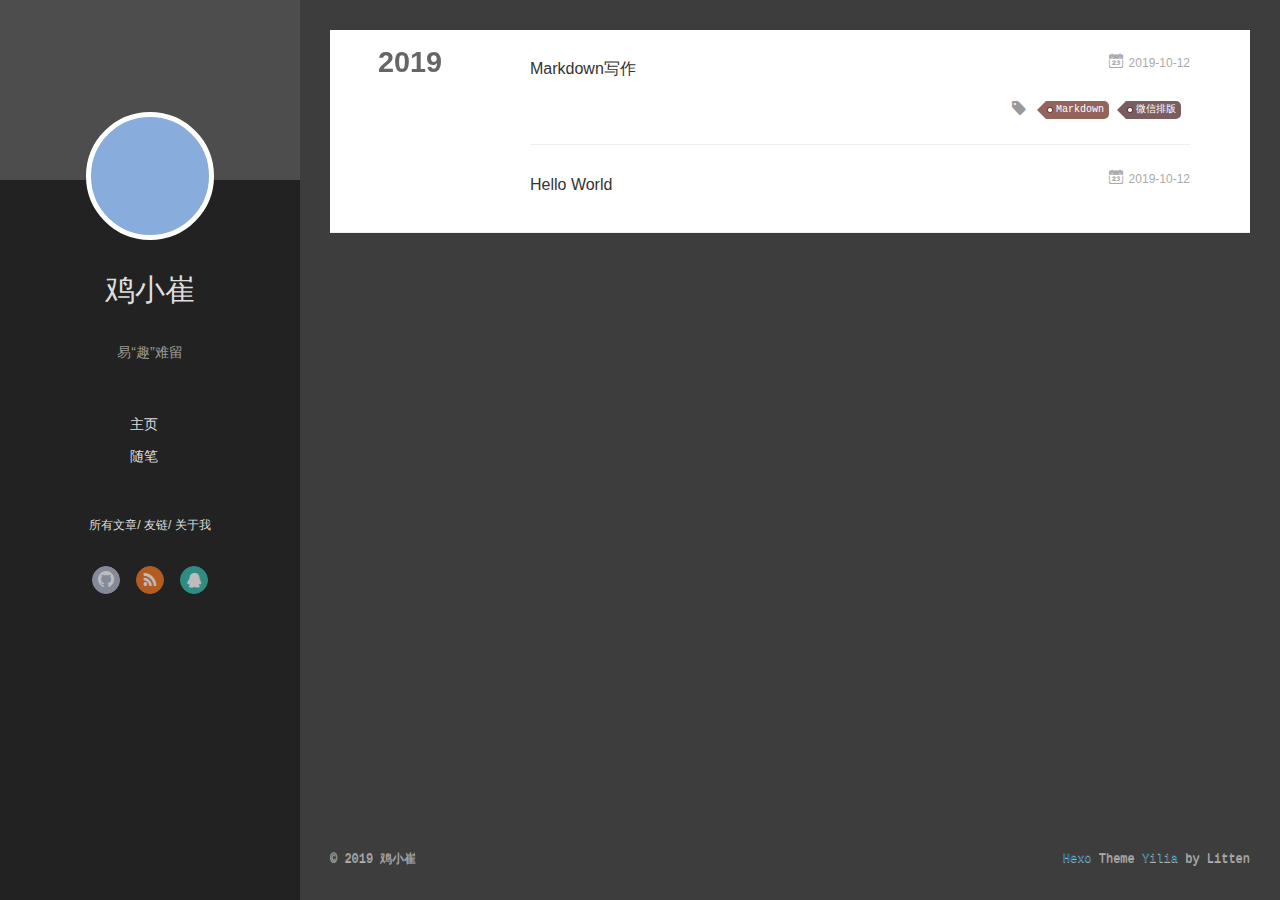
==== commit 3d74d3e3: "Site updated: 2019-10-13 19:08:03" ====
--- a/archives/index.html
+++ b/archives/index.html
@@ -29,7 +29,7 @@
   <style type="text/css">
   
     #container.show {
-      background: linear-gradient(45deg,#dedede,#222);
+      background: linear-gradient(200deg,#555,#000);
     }
   </style>
   
@@ -61,7 +61,7 @@
 			
 				<li><a href="/">主页</a></li>
 	        
-				<li><a href="/archives/index.html">归档</a></li>
+				<li><a href="/tags/随笔/">随笔</a></li>
 	        
 			</ul>
 		</nav>
@@ -87,6 +87,8 @@
 		        
 					<a class="rss" target="_blank" href="#" title="rss"><i class="icon-rss"></i></a>
 		        
+					<a class="qq" target="_blank" href="#" title="qq"><i class="icon-qq"></i></a>
+		        
 			</div>
 		</nav>
 	</header>		
@@ -126,6 +128,8 @@
 			        
 						<a class="rss" target="_blank" href="#" title="rss"><i class="icon-rss"></i></a>
 			        
+						<a class="qq" target="_blank" href="#" title="qq"><i class="icon-qq"></i></a>
+			        
 				</div>
 			</nav>
 
@@ -135,7 +139,7 @@
 				
 					<li style="width: 50%"><a href="/">主页</a></li>
 		        
-					<li style="width: 50%"><a href="/archives/index.html">归档</a></li>
+					<li style="width: 50%"><a href="/tags/随笔/">随笔</a></li>
 		        
 				</ul>
 			</nav>
@@ -254,16 +258,6 @@
     </div>
   </div>
   
-        <!-- 不蒜子统计 -->
-        <span id="busuanzi_container_site_pv">
-                本站总访问量<span id="busuanzi_value_site_pv"></span>次
-        </span>
-        <span class="post-meta-divider">|</span>
-        <span id="busuanzi_container_site_uv" style='display:none'>
-                本站访客数<span id="busuanzi_value_site_uv"></span>人
-        </span>
-        <script async src="//busuanzi.ibruce.info/busuanzi/2.3/busuanzi.pure.mini.js"></script>
-  
 </footer>
 
 
@@ -276,7 +270,7 @@
 		isArchive: true,
 		isTag: false,
 		isCategory: false,
-		open_in_new: false,
+		open_in_new: ture,
 		toc_hide_index: true,
 		root: "/",
 		innerArchive: true,
@@ -424,6 +418,26 @@
               <a href="http://localhost:4000/" target="_blank" class="search-title"><i class="icon-quo-left icon"></i>友情链接1</a>
             </li>
           
+            <li class="search-li">
+              <a href="http://localhost:4000/" target="_blank" class="search-title"><i class="icon-quo-left icon"></i>友情链接2</a>
+            </li>
+          
+            <li class="search-li">
+              <a href="http://localhost:4000/" target="_blank" class="search-title"><i class="icon-quo-left icon"></i>友情链接3</a>
+            </li>
+          
+            <li class="search-li">
+              <a href="http://localhost:4000/" target="_blank" class="search-title"><i class="icon-quo-left icon"></i>友情链接4</a>
+            </li>
+          
+            <li class="search-li">
+              <a href="http://localhost:4000/" target="_blank" class="search-title"><i class="icon-quo-left icon"></i>友情链接5</a>
+            </li>
+          
+            <li class="search-li">
+              <a href="http://localhost:4000/" target="_blank" class="search-title"><i class="icon-quo-left icon"></i>友情链接6</a>
+            </li>
+          
         </ul>
   		
     	</section>
@@ -432,7 +446,7 @@
     
     	<section class="tools-section tools-section-me" q-show="aboutme">
   	  	
-  	  		<div class="aboutme-wrap" id="js-aboutme">很开心&lt;br&gt;&lt;br&gt;你找到了这里&lt;br&gt;谢谢你</div>
+  	  		<div class="aboutme-wrap" id="js-aboutme">很开心&lt;br&gt;&lt;br&gt;你能找到这里&lt;br&gt;祝你快乐</div>
   	  	
     	</section>
     
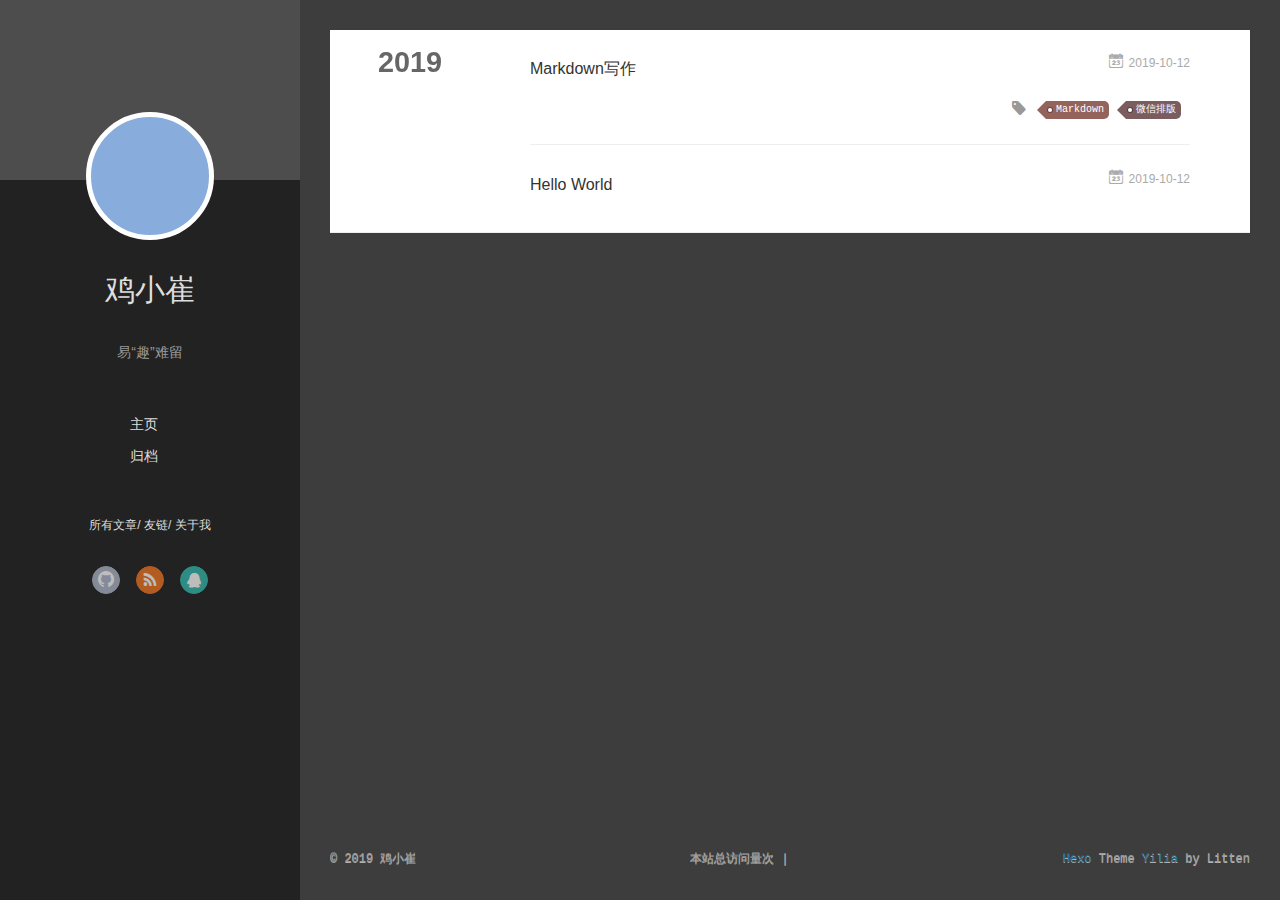
==== commit 5301a3d1: "Site updated: 2019-10-13 19:32:12" ====
--- a/archives/index.html
+++ b/archives/index.html
@@ -29,7 +29,7 @@
   <style type="text/css">
   
     #container.show {
-      background: linear-gradient(200deg,#555,#000);
+      background: linear-gradient(200deg,#4d4d4d,#222);
     }
   </style>
   
@@ -61,7 +61,7 @@
 			
 				<li><a href="/">主页</a></li>
 	        
-				<li><a href="/tags/随笔/">随笔</a></li>
+				<li><a href="/archives/index.html">归档</a></li>
 	        
 			</ul>
 		</nav>
@@ -139,7 +139,7 @@
 				
 					<li style="width: 50%"><a href="/">主页</a></li>
 		        
-					<li style="width: 50%"><a href="/tags/随笔/">随笔</a></li>
+					<li style="width: 50%"><a href="/archives/index.html">归档</a></li>
 		        
 				</ul>
 			</nav>
@@ -258,19 +258,29 @@
     </div>
   </div>
   
+        <!-- 不蒜子统计 -->
+        <span id="busuanzi_container_site_pv">
+                本站总访问量<span id="busuanzi_value_site_pv"></span>次
+        </span>
+        <span class="post-meta-divider">|</span>
+        <span id="busuanzi_container_site_uv" style='display:none'>
+                本站访客数<span id="busuanzi_value_site_uv"></span>人
+        </span>
+        <script async src="//busuanzi.ibruce.info/busuanzi/2.3/busuanzi.pure.mini.js"></script>
+  
 </footer>
 
 
     </div>
     <script>
 	var yiliaConfig = {
-		mathjax: ture,
+		mathjax: true,
 		isHome: false,
 		isPost: false,
 		isArchive: true,
 		isTag: false,
 		isCategory: false,
-		open_in_new: ture,
+		open_in_new: true,
 		toc_hide_index: true,
 		root: "/",
 		innerArchive: true,
@@ -418,26 +428,6 @@
               <a href="http://localhost:4000/" target="_blank" class="search-title"><i class="icon-quo-left icon"></i>友情链接1</a>
             </li>
           
-            <li class="search-li">
-              <a href="http://localhost:4000/" target="_blank" class="search-title"><i class="icon-quo-left icon"></i>友情链接2</a>
-            </li>
-          
-            <li class="search-li">
-              <a href="http://localhost:4000/" target="_blank" class="search-title"><i class="icon-quo-left icon"></i>友情链接3</a>
-            </li>
-          
-            <li class="search-li">
-              <a href="http://localhost:4000/" target="_blank" class="search-title"><i class="icon-quo-left icon"></i>友情链接4</a>
-            </li>
-          
-            <li class="search-li">
-              <a href="http://localhost:4000/" target="_blank" class="search-title"><i class="icon-quo-left icon"></i>友情链接5</a>
-            </li>
-          
-            <li class="search-li">
-              <a href="http://localhost:4000/" target="_blank" class="search-title"><i class="icon-quo-left icon"></i>友情链接6</a>
-            </li>
-          
         </ul>
   		
     	</section>
@@ -446,7 +436,7 @@
     
     	<section class="tools-section tools-section-me" q-show="aboutme">
   	  	
-  	  		<div class="aboutme-wrap" id="js-aboutme">很开心&lt;br&gt;&lt;br&gt;你能找到这里&lt;br&gt;祝你快乐</div>
+  	  		<div class="aboutme-wrap" id="js-aboutme">很开心&lt;br&gt;&lt;br&gt;你找到了这里&lt;br&gt;谢谢你</div>
   	  	
     	</section>
     
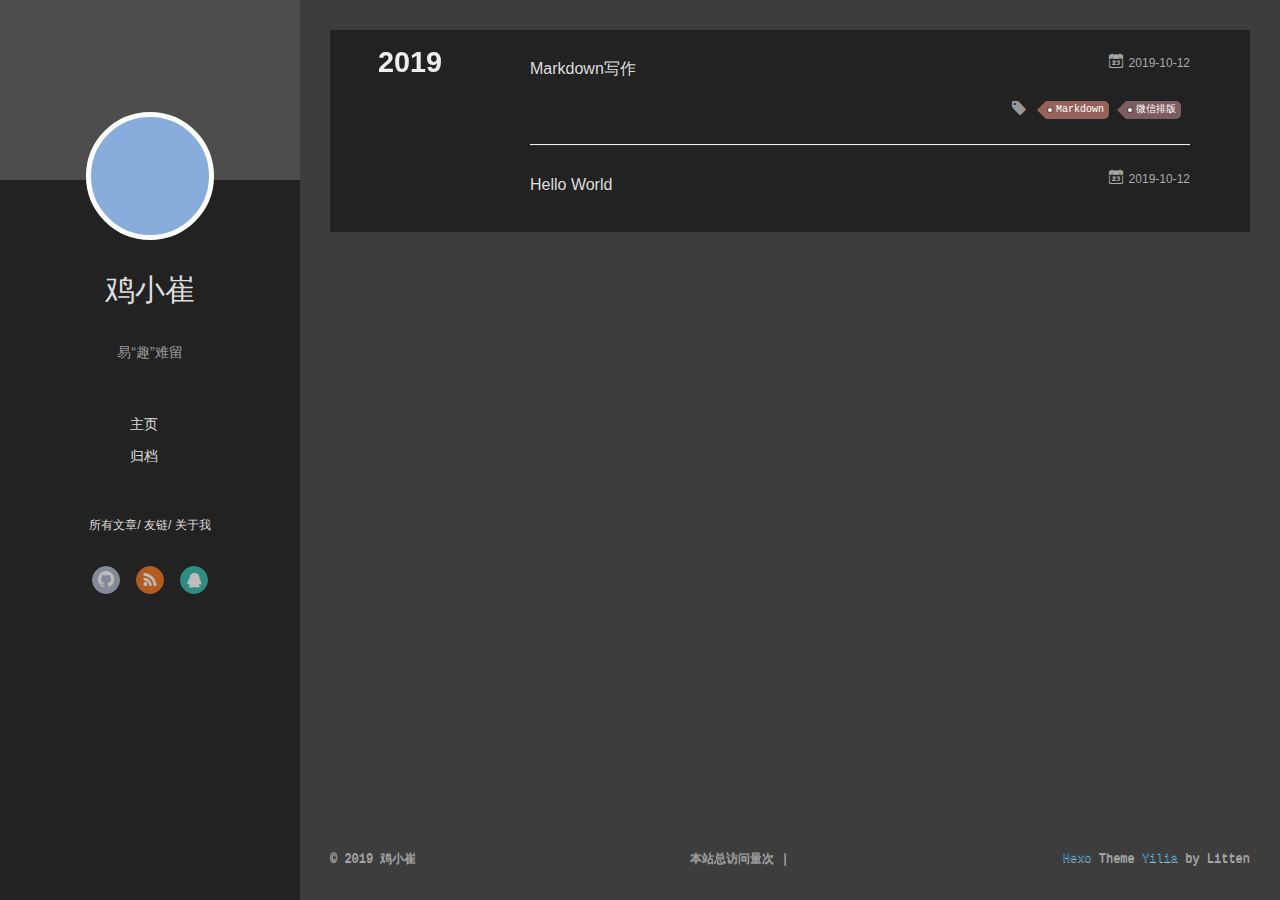
==== commit 88c76da6: "Site updated: 2019-10-13 20:17:15" ====
--- a/archives/index.html
+++ b/archives/index.html
@@ -253,7 +253,7 @@
     		&copy; 2019 鸡小崔
     	</div>
       	<div class="footer-right">
-      		<a href="http://hexo.io/" target="_blank">Hexo</a>  Theme <a href="https://github.com/litten/hexo-theme-yilia" target="_blank">Yilia</a> by Litten
+      		<a href="http://hexo.io/" target="_blank">Hexo</a>  Theme <a href="https://github.com/litten/hexo-theme-yilia" target="_blank">Yilia</a> by Litten 
       	</div>
     </div>
   </div>
@@ -436,7 +436,7 @@
     
     	<section class="tools-section tools-section-me" q-show="aboutme">
   	  	
-  	  		<div class="aboutme-wrap" id="js-aboutme">很开心&lt;br&gt;&lt;br&gt;你找到了这里&lt;br&gt;谢谢你</div>
+  	  		<div class="aboutme-wrap" id="js-aboutme">很开心&lt;br&gt;&lt;br&gt;你找到了这里&lt;br&gt;祝你快乐</div>
   	  	
     	</section>
     
--- a/main.0cf68a.css
+++ b/main.0cf68a.css
@@ -1746,8 +1746,8 @@
   position: relative;
   margin: 0 30px;
   padding-right: 60px;
-  border-bottom: 1px solid #eee;
-  background: #fff
+  border-bottom: 1px solid #3d3d3d;
+  background: #222
 }
 
 .archives-wrap:first-child {
@@ -1768,7 +1768,7 @@
 }
 
 .archives-wrap .archive-year-wrap a {
-  color: #666;
+  color: #eee;
   font-weight: 700;
   padding-left: 48px
 }
@@ -1785,7 +1785,7 @@
   margin-left: 200px;
   padding: 20px 0;
   border-bottom: 1px solid #eee;
-  border-top: 1px solid #fff;
+  border-top: 1px solid #333;
   position: relative
 }
 
@@ -1799,7 +1799,7 @@
 
 .archives .archive-article-title {
   font-size: 16px;
-  color: #333;
+  color: #dedede;
   transition: color .3s
 }
 
@@ -2494,11 +2494,11 @@
 }
 
 .article-entry table thead tr {
-  background: #f8f8f8
+  background: rgba(255, 255, 255, 0)
 }
 
 .article-entry table tbody tr:hover {
-  background: #efefef
+  background: #1f4d80
 }
 
 .article-entry table td,
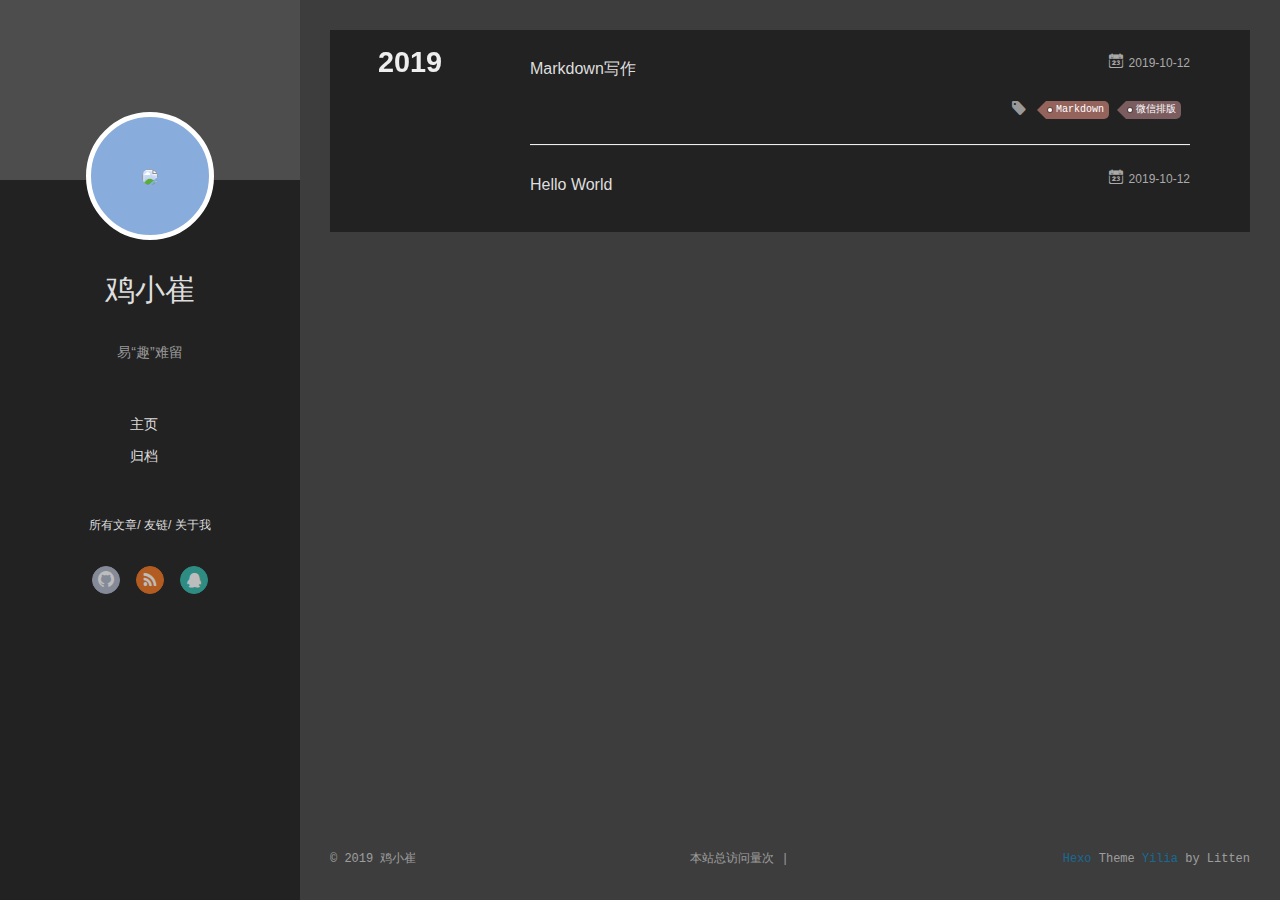
==== commit 25c14491: "Site updated: 2019-10-13 22:42:42" ====
--- a/archives/index.html
+++ b/archives/index.html
@@ -23,7 +23,7 @@
     <link rel="alternative" href="/atom.xml" title="鸡小崔&#39;s Blog" type="application/atom+xml">
   
   
-    <link rel="icon" href="/favicon.png">
+    <link rel="icon" href="http://pzbg5yj6k.bkt.clouddn.com/head.PNG">
   
   <link rel="stylesheet" type="text/css" href="/./main.0cf68a.css">
   <style type="text/css">
@@ -47,7 +47,7 @@
 <div class="intrude-less">
 	<header id="header" class="inner">
 		<a href="/" class="profilepic">
-			<img src="" class="js-avatar">
+			<img src="http://pzbg5yj6k.bkt.clouddn.com/head.PNG" class="js-avatar">
 		</a>
 		<hgroup>
 		  <h1 class="header-author"><a href="/">鸡小崔</a></h1>
@@ -83,11 +83,11 @@
 		<nav class="header-nav">
 			<div class="social">
 				
-					<a class="github" target="_blank" href="#" title="github"><i class="icon-github"></i></a>
+					<a class="github" target="_blank" href="https://github.com/funnyxing" title="github"><i class="icon-github"></i></a>
 		        
 					<a class="rss" target="_blank" href="#" title="rss"><i class="icon-rss"></i></a>
 		        
-					<a class="qq" target="_blank" href="#" title="qq"><i class="icon-qq"></i></a>
+					<a class="qq" target="_blank" href="http://wpa.qq.com/msgrd?v=3&uin=834649779&site=qq&menu=yes" title="qq"><i class="icon-qq"></i></a>
 		        
 			</div>
 		</nav>
@@ -105,7 +105,7 @@
 	<div class="intrude-less">
 		<header id="header" class="inner">
 			<div class="profilepic">
-				<img src="" class="js-avatar">
+				<img src="http://pzbg5yj6k.bkt.clouddn.com/head.PNG" class="js-avatar">
 			</div>
 			<hgroup>
 			  <h1 class="header-author js-header-author">鸡小崔</h1>
@@ -124,11 +124,11 @@
 			<nav class="header-nav">
 				<div class="social">
 					
-						<a class="github" target="_blank" href="#" title="github"><i class="icon-github"></i></a>
+						<a class="github" target="_blank" href="https://github.com/funnyxing" title="github"><i class="icon-github"></i></a>
 			        
 						<a class="rss" target="_blank" href="#" title="rss"><i class="icon-rss"></i></a>
 			        
-						<a class="qq" target="_blank" href="#" title="qq"><i class="icon-qq"></i></a>
+						<a class="qq" target="_blank" href="http://wpa.qq.com/msgrd?v=3&uin=834649779&site=qq&menu=yes" title="qq"><i class="icon-qq"></i></a>
 			        
 				</div>
 			</nav>
--- a/main.0cf68a.css
+++ b/main.0cf68a.css
@@ -1072,7 +1072,7 @@
 
 ::-webkit-scrollbar-thumb {
   border-radius: 8px;
-  background-color: rgba(0, 0, 0, .2)
+  background-color: #333
 }
 
 ::-webkit-scrollbar-thumb:hover {
@@ -3107,7 +3107,7 @@
 #footer {
   font-size: 12px;
   font-family: Menlo, Monaco, Andale Mono, lucida console, Courier New, monospace;
-  text-shadow: 0 1px #fff;
+  text-shadow: 0 1px #83a0;
   position: absolute;
   bottom: 30px;
   opacity: .6;
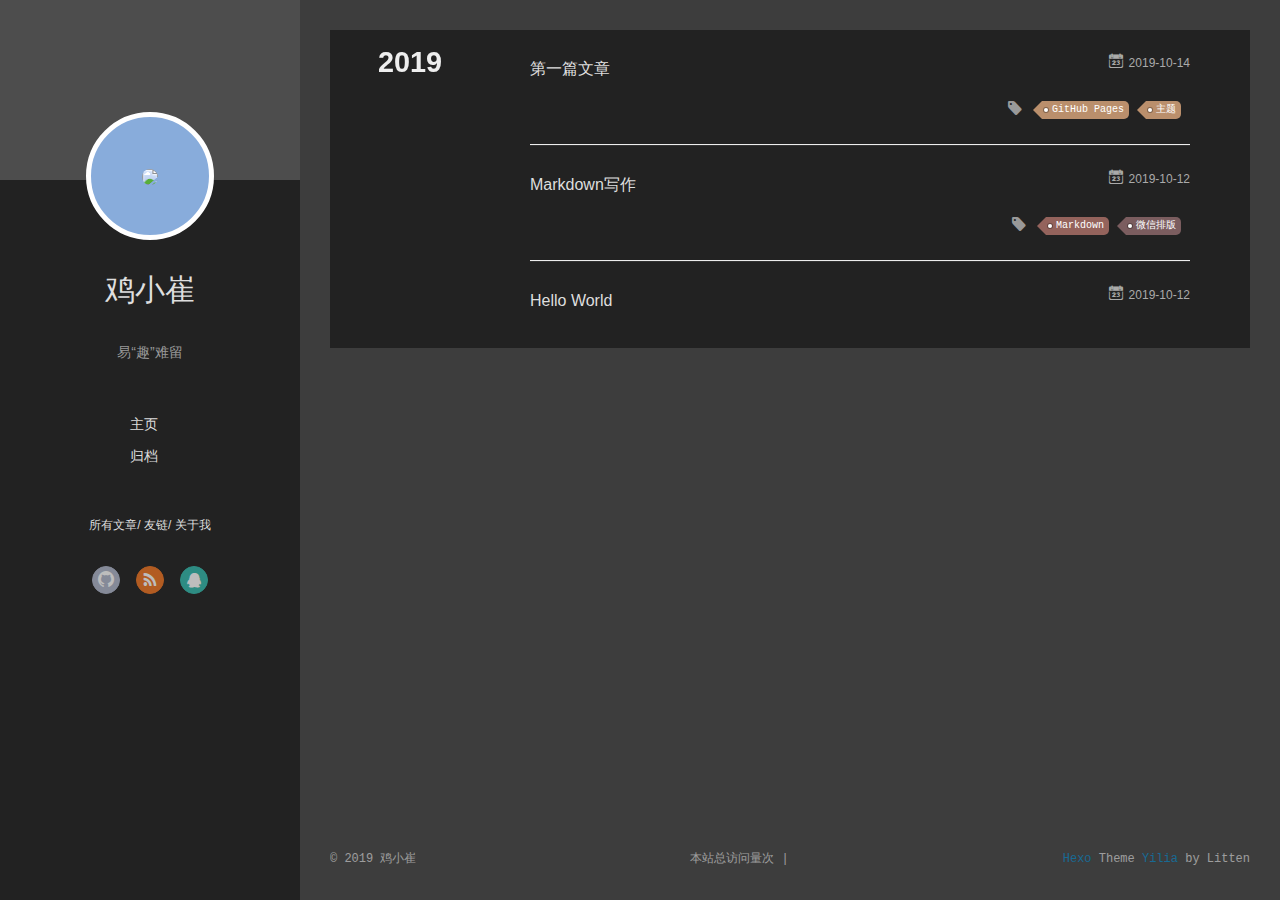
==== commit 40912384: "Site updated: 2019-10-14 20:30:30" ====
--- a/archives/index.html
+++ b/archives/index.html
@@ -172,6 +172,49 @@
     <header class="archive-article-header">
       	<div class="article-meta">
 	      	
+<a href="/2019/10/14/第一篇文章/" class="archive-article-date">
+  	<time datetime="2019-10-14T12:12:12.000Z" itemprop="datePublished"><i class="icon-calendar icon"></i>2019-10-14</time>
+</a>
+        </div>
+    	 
+  
+    <h1 itemprop="name">
+      <a class="archive-article-title" href="/2019/10/14/第一篇文章/">第一篇文章</a>
+    </h1>
+  
+
+        <div class="article-info info-on-right">
+          
+	<div class="article-tag tagcloud">
+		<i class="icon-price-tags icon"></i>
+		<ul class="article-tag-list">
+			 
+        		<li class="article-tag-list-item">
+        			<a href="javascript:void(0)" class="js-tag article-tag-list-link color3">GitHub Pages</a>
+        		</li>
+      		 
+        		<li class="article-tag-list-item">
+        			<a href="javascript:void(0)" class="js-tag article-tag-list-link color3">主题</a>
+        		</li>
+      		
+		</ul>
+	</div>
+
+          
+
+        </div>
+        <div class="clearfix"></div>
+    </header>
+  </div>
+</article>
+  
+    
+    
+    <article class="archive-article archive-type-post">
+  <div class="archive-article-inner">
+    <header class="archive-article-header">
+      	<div class="article-meta">
+	      	
 <a href="/2019/10/12/Markdown写作/" class="archive-article-date">
   	<time datetime="2019-10-12T04:28:32.000Z" itemprop="datePublished"><i class="icon-calendar icon"></i>2019-10-12</time>
 </a>
@@ -367,6 +410,14 @@
             <input type="checkbox" q-on="click:toggleTag(e)" q-attr="checked:showTags">
           </label>
           <ul class="article-tag-list" q-show="showTags">
+             
+              <li class="article-tag-list-item">
+                <a href="javascript:void(0)" class="js-tag color3">GitHub Pages</a>
+              </li>
+             
+              <li class="article-tag-list-item">
+                <a href="javascript:void(0)" class="js-tag color3">主题</a>
+              </li>
              
               <li class="article-tag-list-item">
                 <a href="javascript:void(0)" class="js-tag color4">Markdown</a>
--- a/main.0cf68a.css
+++ b/main.0cf68a.css
@@ -2851,7 +2851,7 @@
   min-width: 200px;
   width: auto;
   font-size: 14px;
-  text-shadow: 1px 1px 1px #398199;
+  text-shadow: 1px 1px 1px #eee0;
   bottom: -10px;
   -webkit-transform-origin: 100% 100%;
   transform-origin: 100% 100%;
@@ -2935,7 +2935,7 @@
   border-radius: 20px;
   font-size: 1.1em;
   text-align: center;
-  color: #333;
+  color: #fff;
   opacity: 0;
   cursor: default;
   pointer-events: none;
@@ -3481,7 +3481,7 @@
     margin: 0;
     position: relative;
     z-index: 2;
-    color: #424242
+    color: #dedede
   }
 
   #mobile-nav .overlay {
